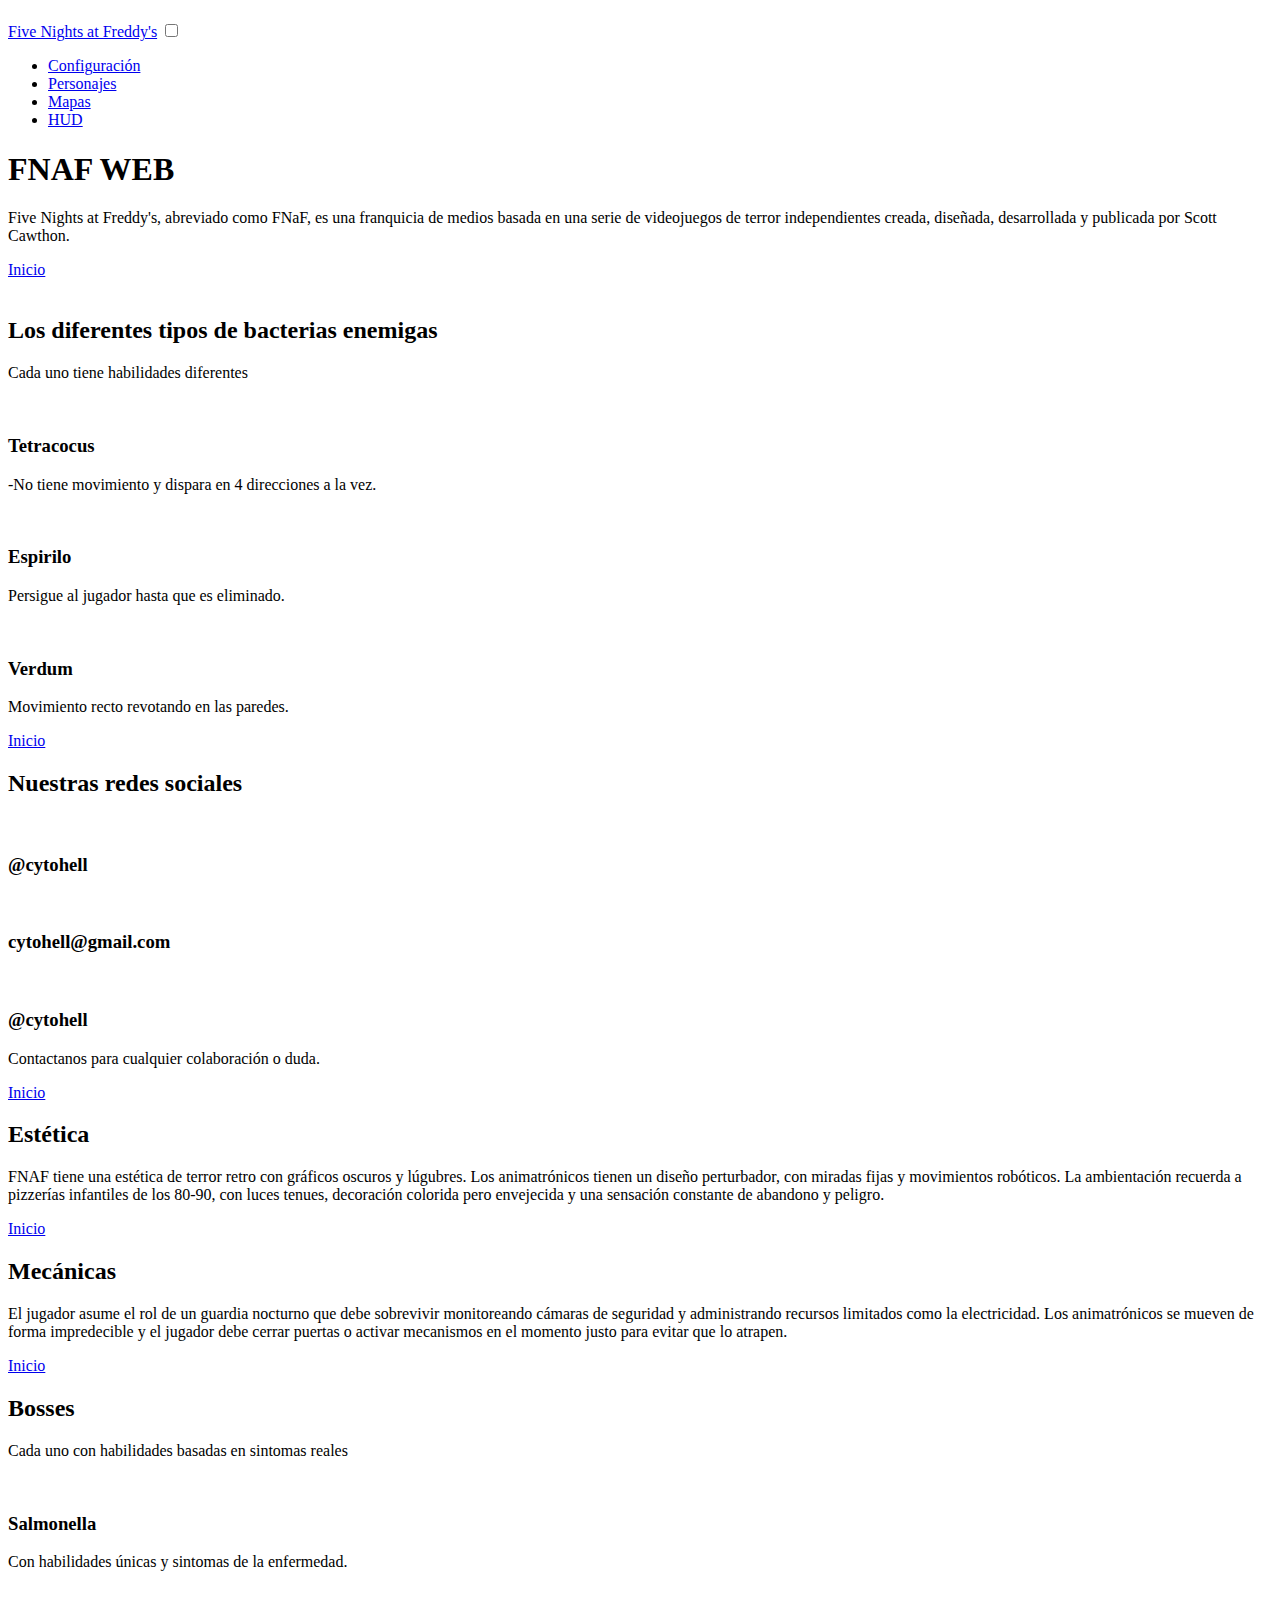
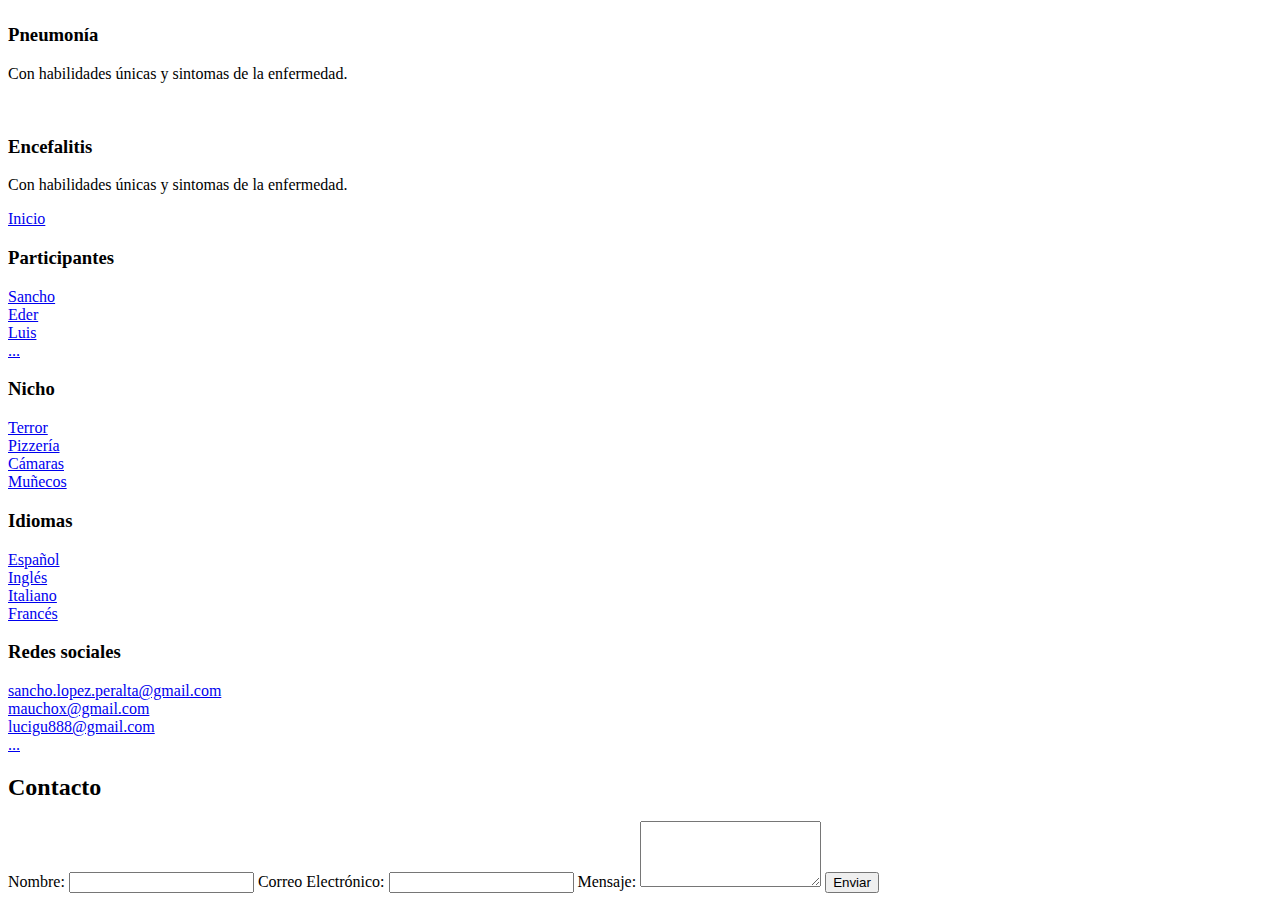
==== landingPage.html @ fdf04128 "fix/landingpage" ====
<!DOCTYPE html>
<html lang="en">
<head>
    <meta charset="UTF-8">
    <meta http-equiv="X-UA-Compatible" content="IE=edge">
    <meta name="viewport" content="width=device-width, initial-scale=1.0">
    <title>Document</title>
    <link rel="stylesheet" href="CSS/style.css">
</head>
<body>

  <h1></h1>
  <header class="header">

    <div class="menu container">
        <a href="#" class="logo" >Five Nights at Freddy's</a>
        <input type="checkbox" id="menu"/>
        <label for="menu">
            <img src="imagenes/menu.png" class="menu-icono" alt="">
        </label>
        <nav class="navbar">
            <ul>
                <li><a href="#">Configuración</a></li>
                <li><a href="#">Personajes</a></li>
                <li><a href="#">Mapas</a></li>
                <li><a href="#">HUD</a></li>
            </ul>
        </nav>

    </div>
    

    <div class="header-content container">

        <h1>FNAF WEB</h1>
        <p>
            Five Nights at Freddy's, abreviado como FNaF, es una franquicia de medios basada en una serie de videojuegos de terror independientes creada, diseñada, desarrollada y publicada por Scott Cawthon.
        </p>
        <a href="#" class="btn-1">Inicio</a>
    </div>
  </header>

  <section class="personajes">
    <img class="personajes-img" src="" alt="">
    <div class="personajes-content container">
        <h2>Los diferentes tipos de bacterias enemigas</h2>
        <p class="txt-p" >
            Cada uno tiene habilidades diferentes
        </p>

        <div class="personajes-group">

            <div class="personajes-1">
                <img src="imagenes/yellowbacterium.png" alt="">
                <h3>Tetracocus</h3>
                <p>
                    -No tiene movimiento y dispara en 4 direcciones a la vez.
                </p>
            </div>
            <div class="personajes-1">
                <img src="imagenes/bluebacterium.png" alt="">
                <h3>Espirilo</h3>
                <p>
                    Persigue al jugador hasta que es eliminado.
                </p>
            </div>
            <div class="personajes-1">
                <img src="imagenes/greenbacterium.png" alt="">
                <h3>Verdum</h3>
                <p>
                    Movimiento recto revotando en las paredes.
                </p>
            </div>
        </div>
        <a href="#" class="btn-1">Inicio</a>
       
    </div>


  </section>

  <main class="rrss">
    <div class="rrss-content container">
        <h2>Nuestras redes sociales</h2>
        <div class="rrss-group">
            <div class="rrss-1">
                <img src="imagenes/insta.webp" alt="">
                <h3>@cytohell</h3>

            </div>
            <div class="rrss-1">
                <img src="imagenes/gmail.webp" alt="">
                <h3>cytohell@gmail.com</h3>

            </div>
            <div class="rrss-1">
                <img src="imagenes/tiktok.webp" alt="">
                <h3>@cytohell</h3>

            </div>

        </div>
        <p>
            Contactanos para cualquier colaboración o duda.
        </p>
        <a href="#" class="btn-1">Inicio</a>

    </div>

  </main>

  <section class="info">

    <div class="info-1">
        <h2>Estética</h2>
        <p>
            FNAF tiene una estética de terror retro con gráficos oscuros y lúgubres. Los animatrónicos tienen un diseño perturbador, con miradas fijas y movimientos robóticos. La ambientación recuerda a pizzerías infantiles de los 80-90, con luces tenues, decoración colorida pero envejecida y una sensación constante de abandono y peligro.
        </p>
        <a href="#" class="btn-1">Inicio</a>

    </div>
    <div class="info-2"></div>

  </section>

  <section class="info">

    <div class="info-3"></div>

    <div class="info-1">
        <h2>Mecánicas</h2>
        <p>
            El jugador asume el rol de un guardia nocturno que debe sobrevivir monitoreando cámaras de seguridad y administrando recursos limitados como la electricidad. Los animatrónicos se mueven de forma impredecible y el jugador debe cerrar puertas o activar mecanismos en el momento justo para evitar que lo atrapen.
        </p>
        <a href="#" class="btn-1">Inicio</a>

    </div>
   

  </section>

  <section class="boss container">

    <h2>Bosses</h2>
    <P>Cada uno con habilidades basadas en sintomas reales</P>

    <div class="boss-content">
        <div class="boss-1">
            <img src="imagenes/boss1.png" alt="">
            <h3>Salmonella</h3>
            <p>
                Con habilidades únicas y sintomas de la enfermedad.
            </p>
        </div>
        <div class="boss-1">
            <img src="imagenes/boss2.png" alt="">
            <h3>Pneumonía</h3>
            <p>
                Con habilidades únicas y sintomas de la enfermedad.
            </p>
        </div>
        <div class="boss-1">
            <img src="imagenes/boss3.png" alt="">
            <h3>Encefalitis</h3>
            <p>
                Con habilidades únicas y sintomas de la enfermedad.
            </p>
        </div>
    </div>

    <a href="#" class="btn-1">Inicio</a>


  </section>


  <footer class="footer">
    <div class="footer-content container">
        <div class="link">
            <h3>Participantes</h3>
            <u1>
                <li><a href="#">Sancho</a></li>
                <li><a href="#">Eder</a></li>
                <li><a href="#">Luis</a></li>
                <li><a href="#">...</a></li>
            </u1>

        </div>
        <div class="link">
            <h3>Nicho</h3>
            <u1>
                <li><a href="#">Terror</a></li>
                <li><a href="#">Pizzería</a></li>
                <li><a href="#">Cámaras</a></li>
                <li><a href="#">Muñecos</a></li>
            </u1>

        </div>
        <div class="link">
            <h3>Idiomas</h3>
            <u1>
                <li><a href="#">Español</a></li>
                <li><a href="#">Inglés</a></li>
                <li><a href="#">Italiano</a></li>
                <li><a href="#">Francés</a></li>
            </u1>

        </div>
        <div class="link">
            <h3>Redes sociales</h3>
            <u1>
                <li><a href="#">sancho.lopez.peralta@gmail.com</a></li>
                <li><a href="#">mauchox@gmail.com</a></li>
                <li><a href="#">lucigu888@gmail.com</a></li>
                <li><a href="#">...</a></li>
            </u1>

        </div>

    </div>

  </footer>
  <section class="contact-form container">
    <h2>Contacto</h2>
    <form id="contactForm">
        <label for="name">Nombre:</label>
        <input type="text" id="name" name="name" required>
        
        <label for="email">Correo Electrónico:</label>
        <input type="email" id="email" name="email" required>
        
        <label for="message">Mensaje:</label>
        <textarea id="message" name="message" rows="4" required></textarea>
        
        <button type="submit" class="btn-1">Enviar</button>
    </form>
    <p id="successMessage" style="display: none; color: green; margin-top: 10px;">
        ¡Mensaje enviado correctamente!
    </p>
</section>

<script>
    document.getElementById("contactForm").addEventListener("submit", function(event) {
        event.preventDefault(); 
        document.getElementById("successMessage").style.display = "block"; // Muestra el mensaje
        this.reset(); // Limpia el formulario
        
        // Después de 2 segundos, oculta el mensaje
        setTimeout(function() {
            document.getElementById("successMessage").style.display = "none";
        }, 2000); // 2000 ms = 2 segundos
    });
</script>
    
</body>
</html>
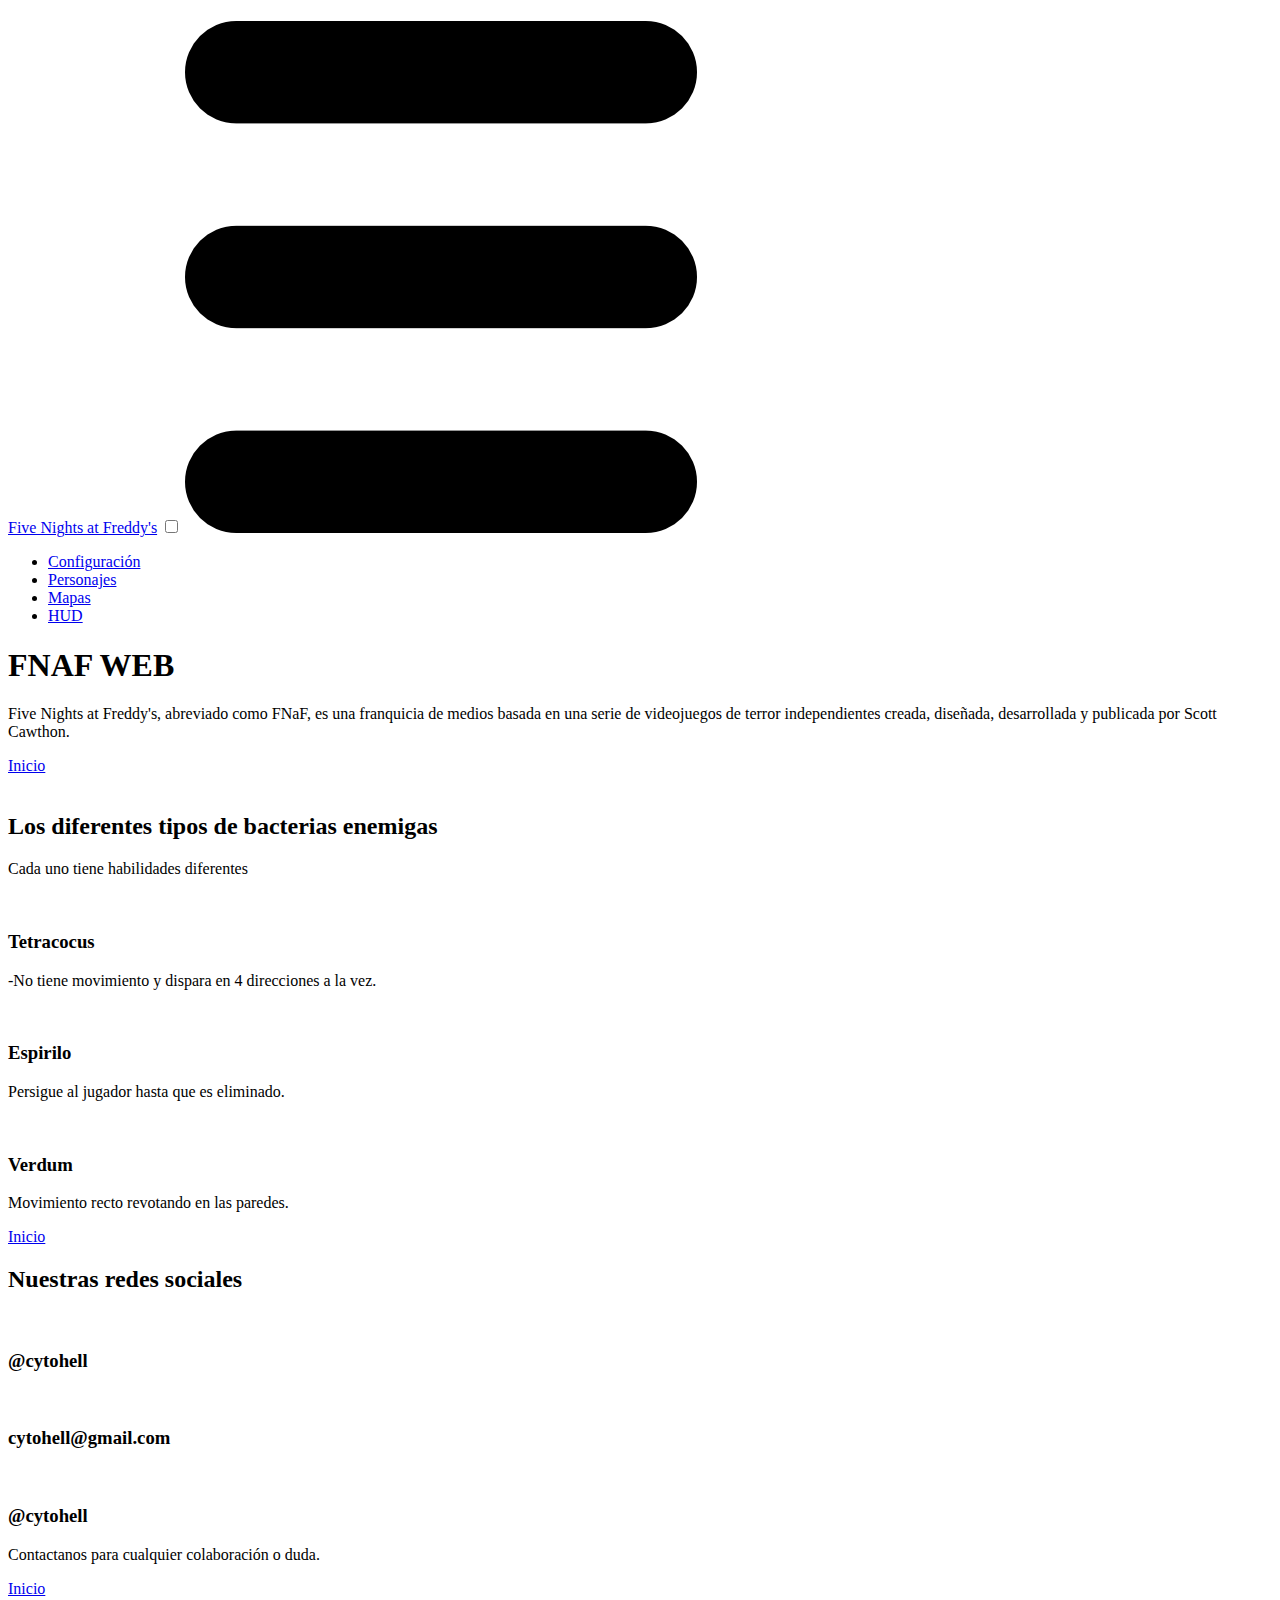
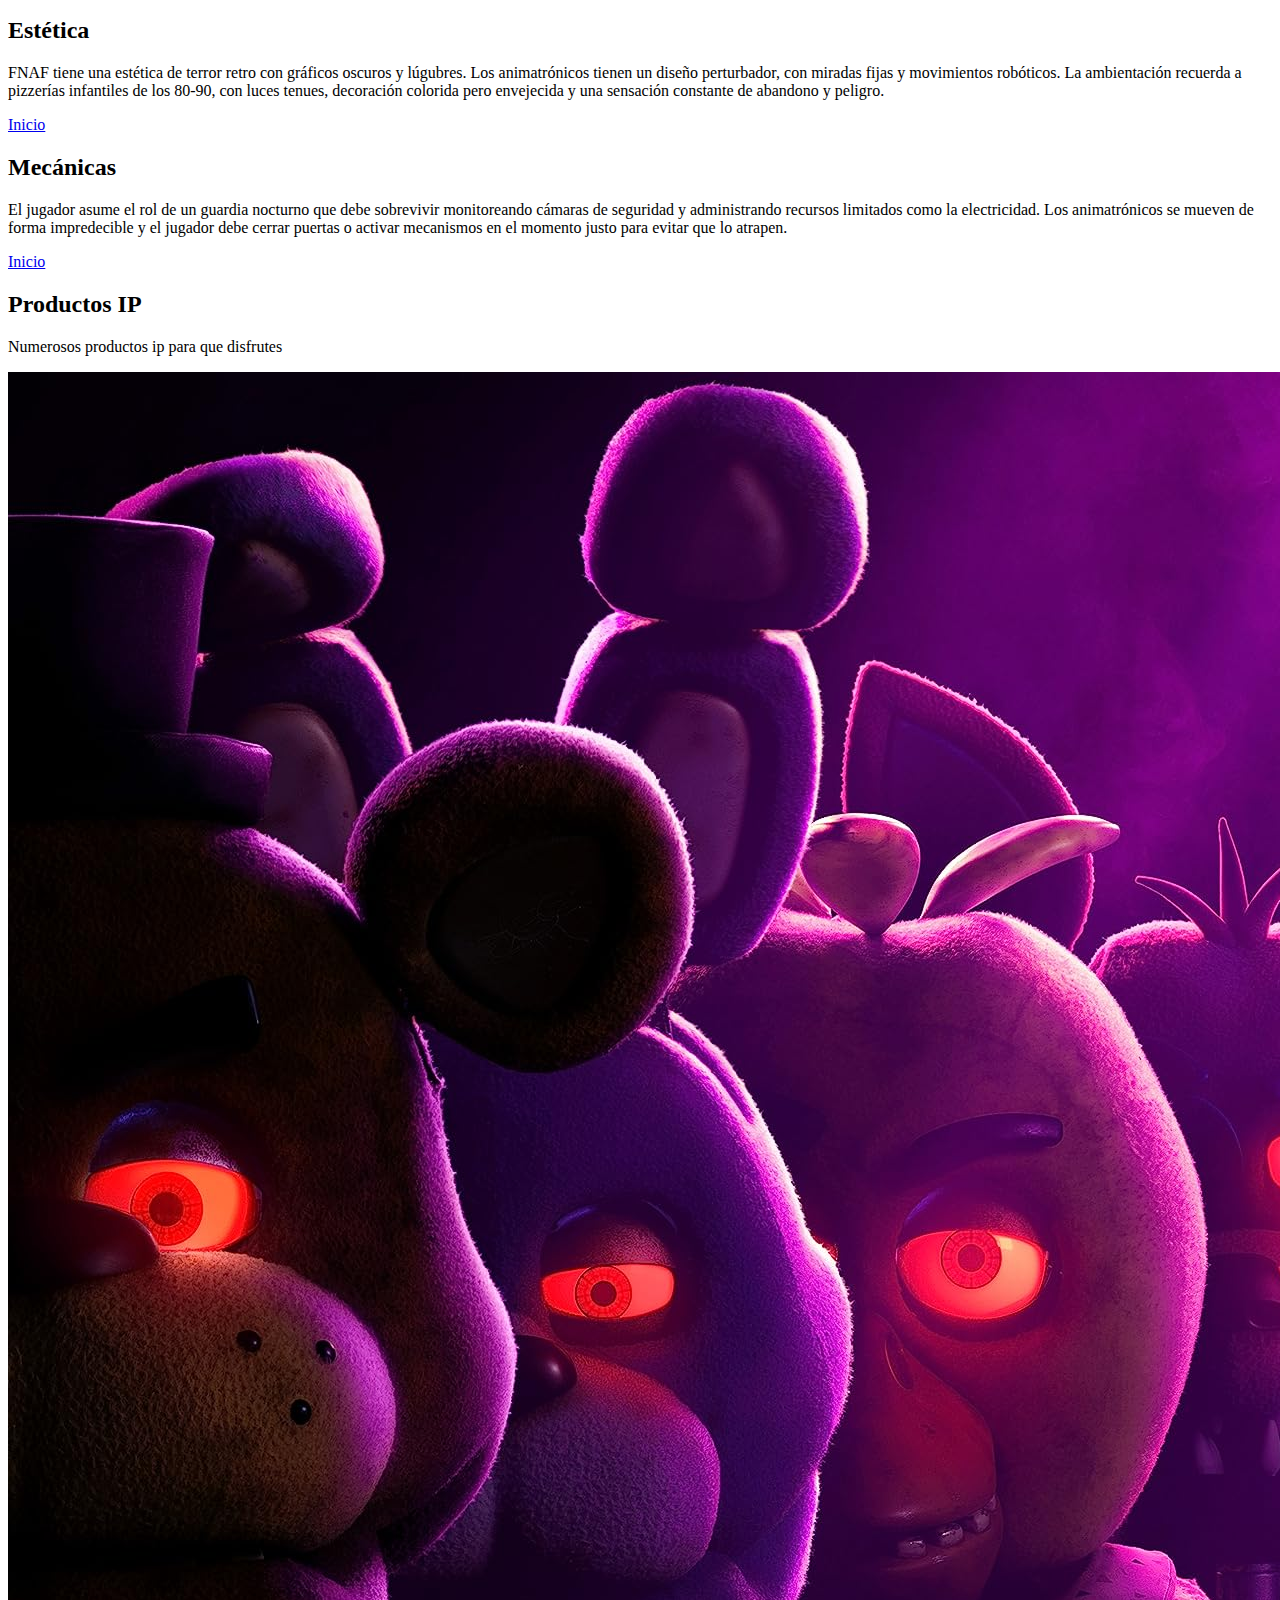
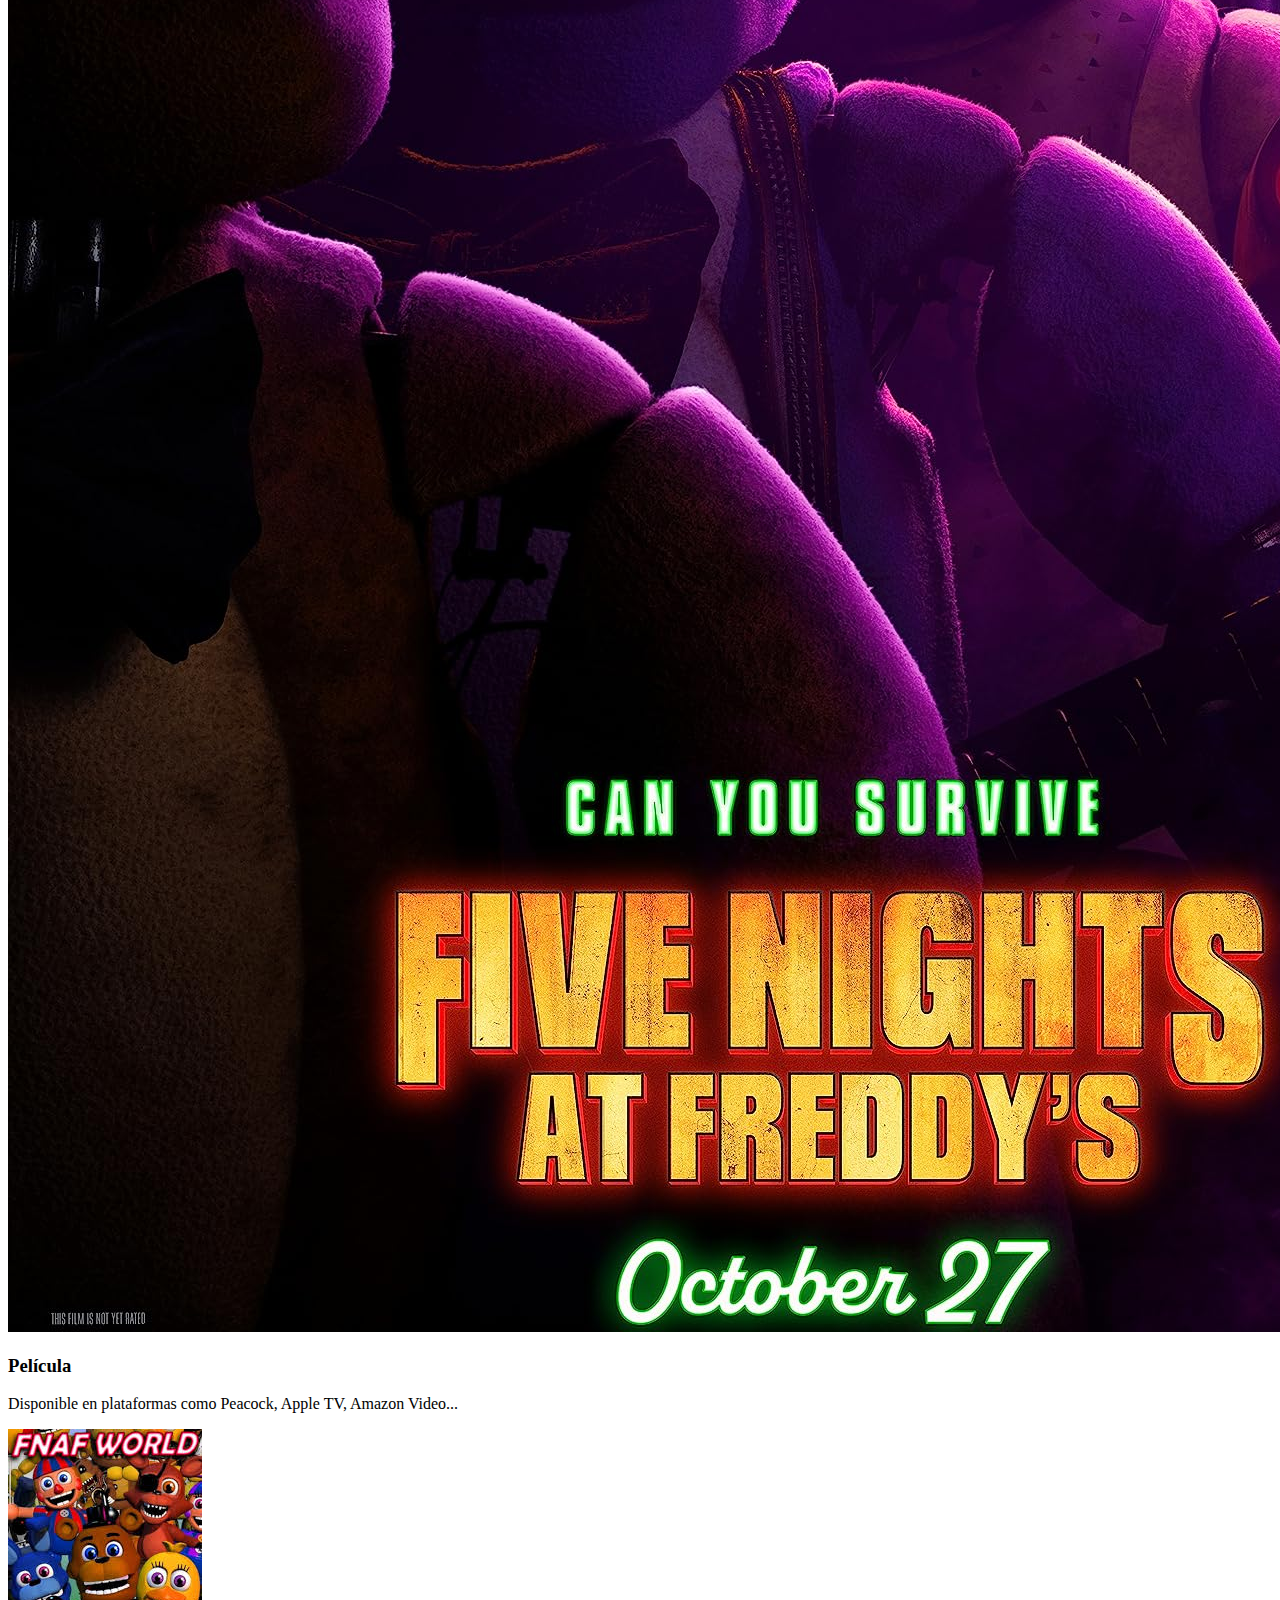
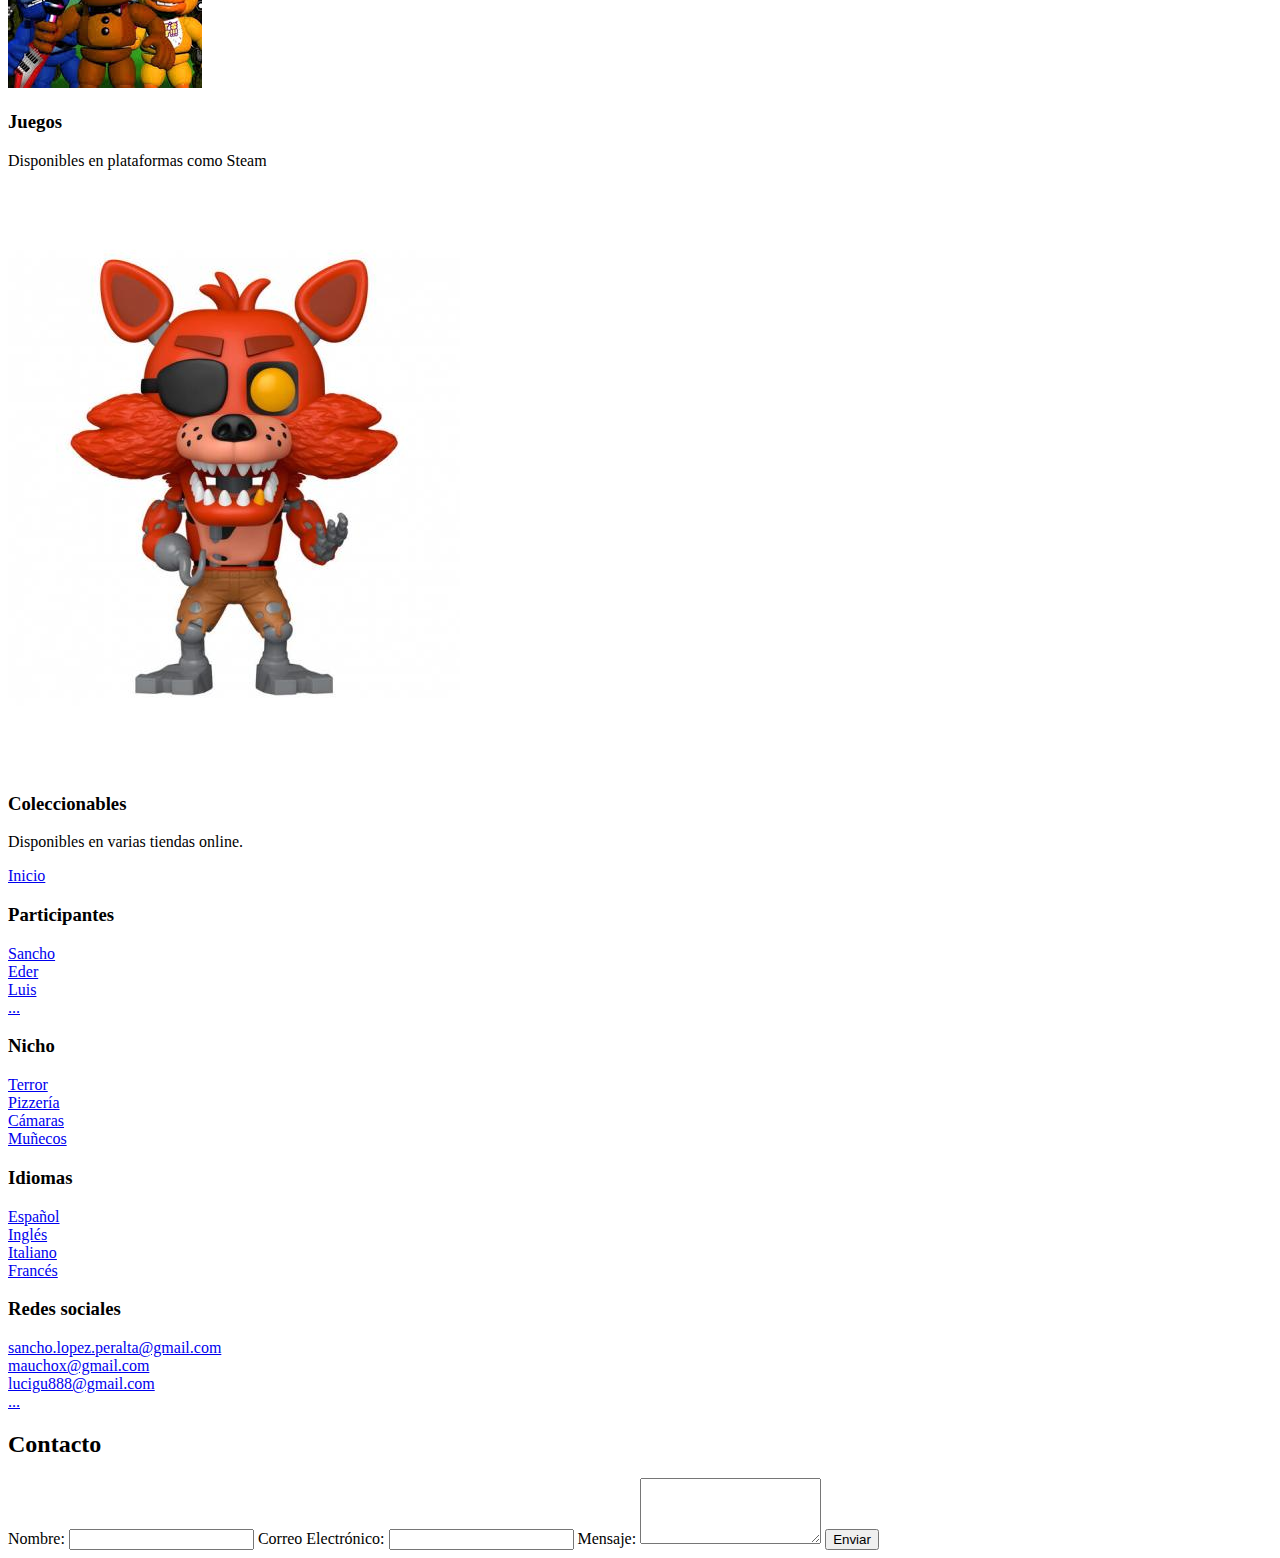
==== commit 38f2ceef: "fix/landingpage" ====
--- a/landingPage.html
+++ b/landingPage.html
@@ -16,14 +16,14 @@
         <a href="#" class="logo" >Five Nights at Freddy's</a>
         <input type="checkbox" id="menu"/>
         <label for="menu">
-            <img src="imagenes/menu.png" class="menu-icono" alt="">
+            <img src="media/images/MenuButton.png" class="menu-icono" alt="">
         </label>
         <nav class="navbar">
             <ul>
-                <li><a href="#">Configuración</a></li>
-                <li><a href="#">Personajes</a></li>
-                <li><a href="#">Mapas</a></li>
-                <li><a href="#">HUD</a></li>
+                <li><a href="menuConfiguracion.html">Configuración</a></li>
+                <li><a href="menuPersonajes.html">Personajes</a></li>
+                <li><a href="menuMapas.html">Mapas</a></li>
+                <li><a href="menuHUD.html">HUD</a></li>
             </ul>
         </nav>
 
@@ -141,29 +141,29 @@
 
   <section class="boss container">
 
-    <h2>Bosses</h2>
-    <P>Cada uno con habilidades basadas en sintomas reales</P>
+    <h2>Productos IP</h2>
+    <P>Numerosos productos ip para que disfrutes</P>
 
     <div class="boss-content">
         <div class="boss-1">
-            <img src="imagenes/boss1.png" alt="">
-            <h3>Salmonella</h3>
+            <img src="media/images/FNAF-Film.jpg" alt="">
+            <h3>Película</h3>
             <p>
-                Con habilidades únicas y sintomas de la enfermedad.
+                Disponible en plataformas como Peacock, Apple TV, Amazon Video...
             </p>
         </div>
         <div class="boss-1">
-            <img src="imagenes/boss2.png" alt="">
-            <h3>Pneumonía</h3>
+            <img src="media/images/FNAF-Game.jpg" alt="">
+            <h3>Juegos</h3>
             <p>
-                Con habilidades únicas y sintomas de la enfermedad.
+                Disponibles en plataformas como Steam
             </p>
         </div>
         <div class="boss-1">
-            <img src="imagenes/boss3.png" alt="">
-            <h3>Encefalitis</h3>
+            <img src="media/images/FNAF-Product.jpg" alt="">
+            <h3>Coleccionables</h3>
             <p>
-                Con habilidades únicas y sintomas de la enfermedad.
+                Disponibles en varias tiendas online.
             </p>
         </div>
     </div>
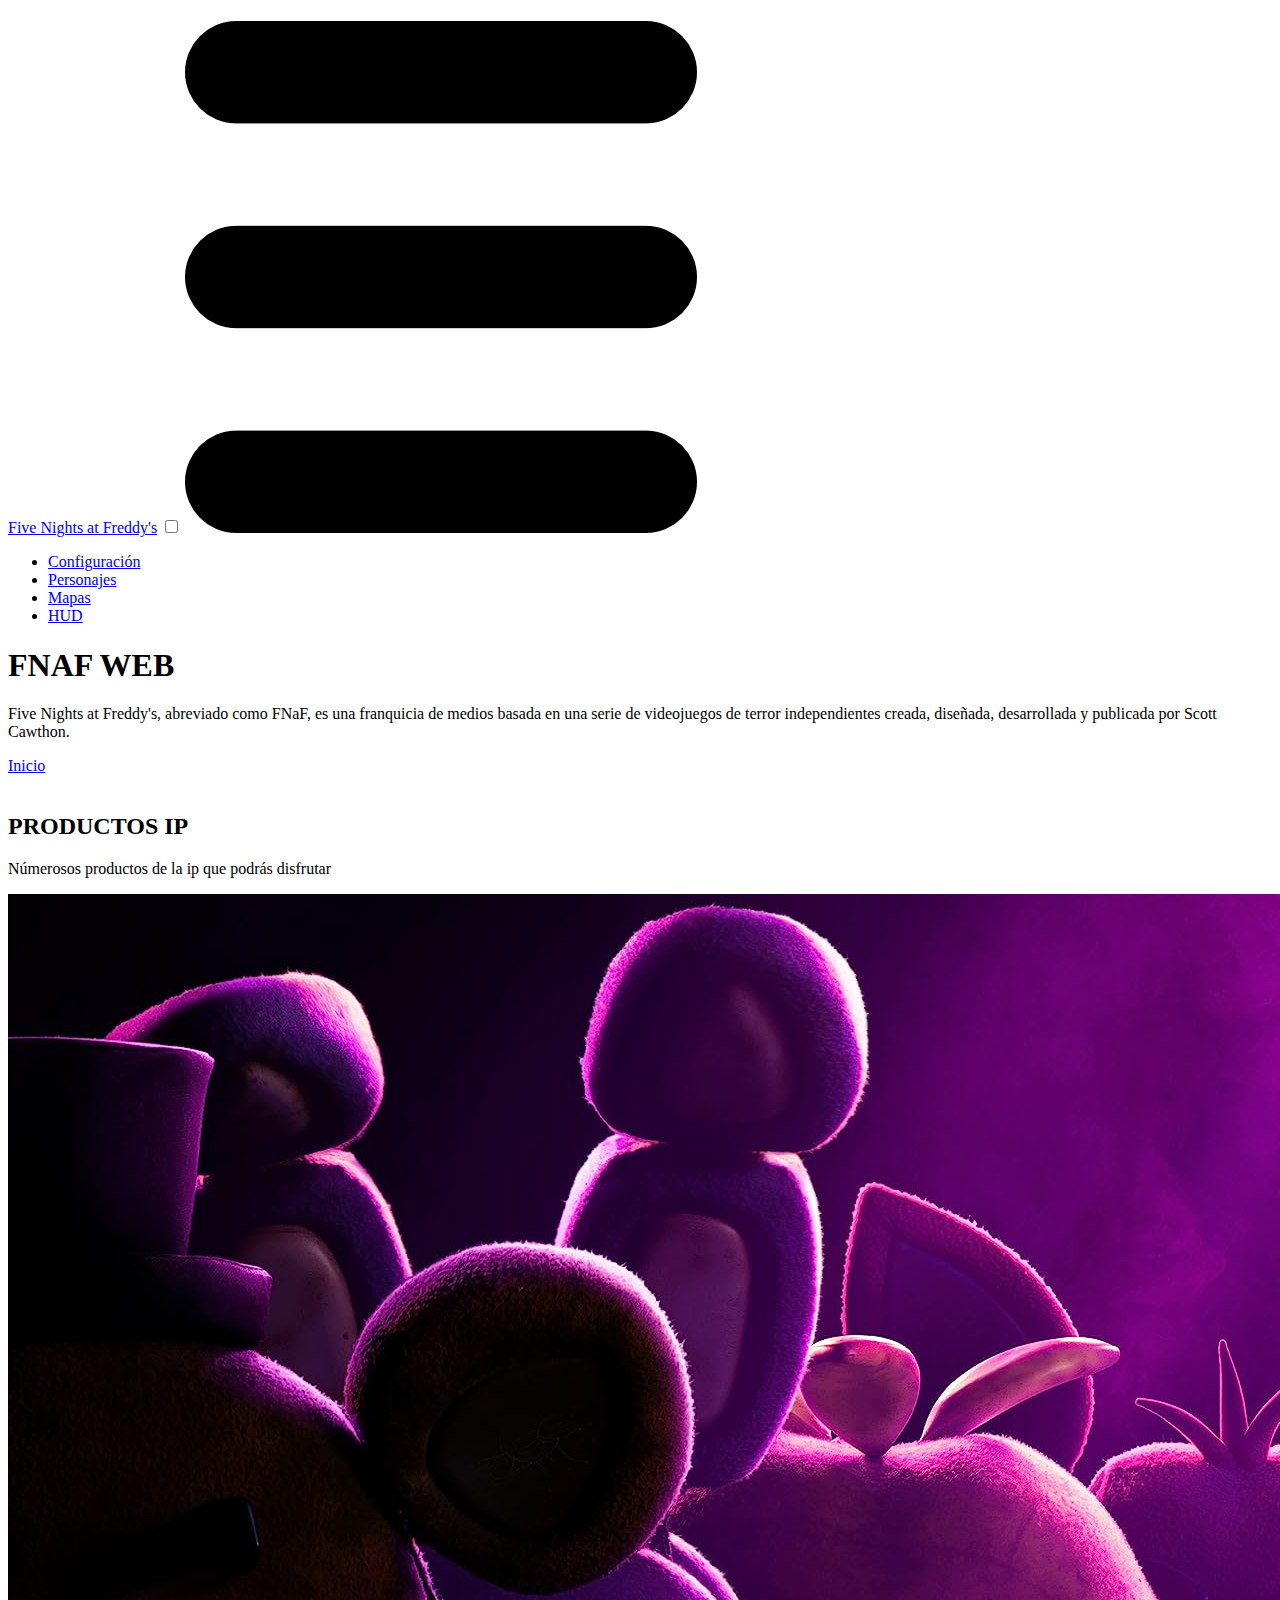
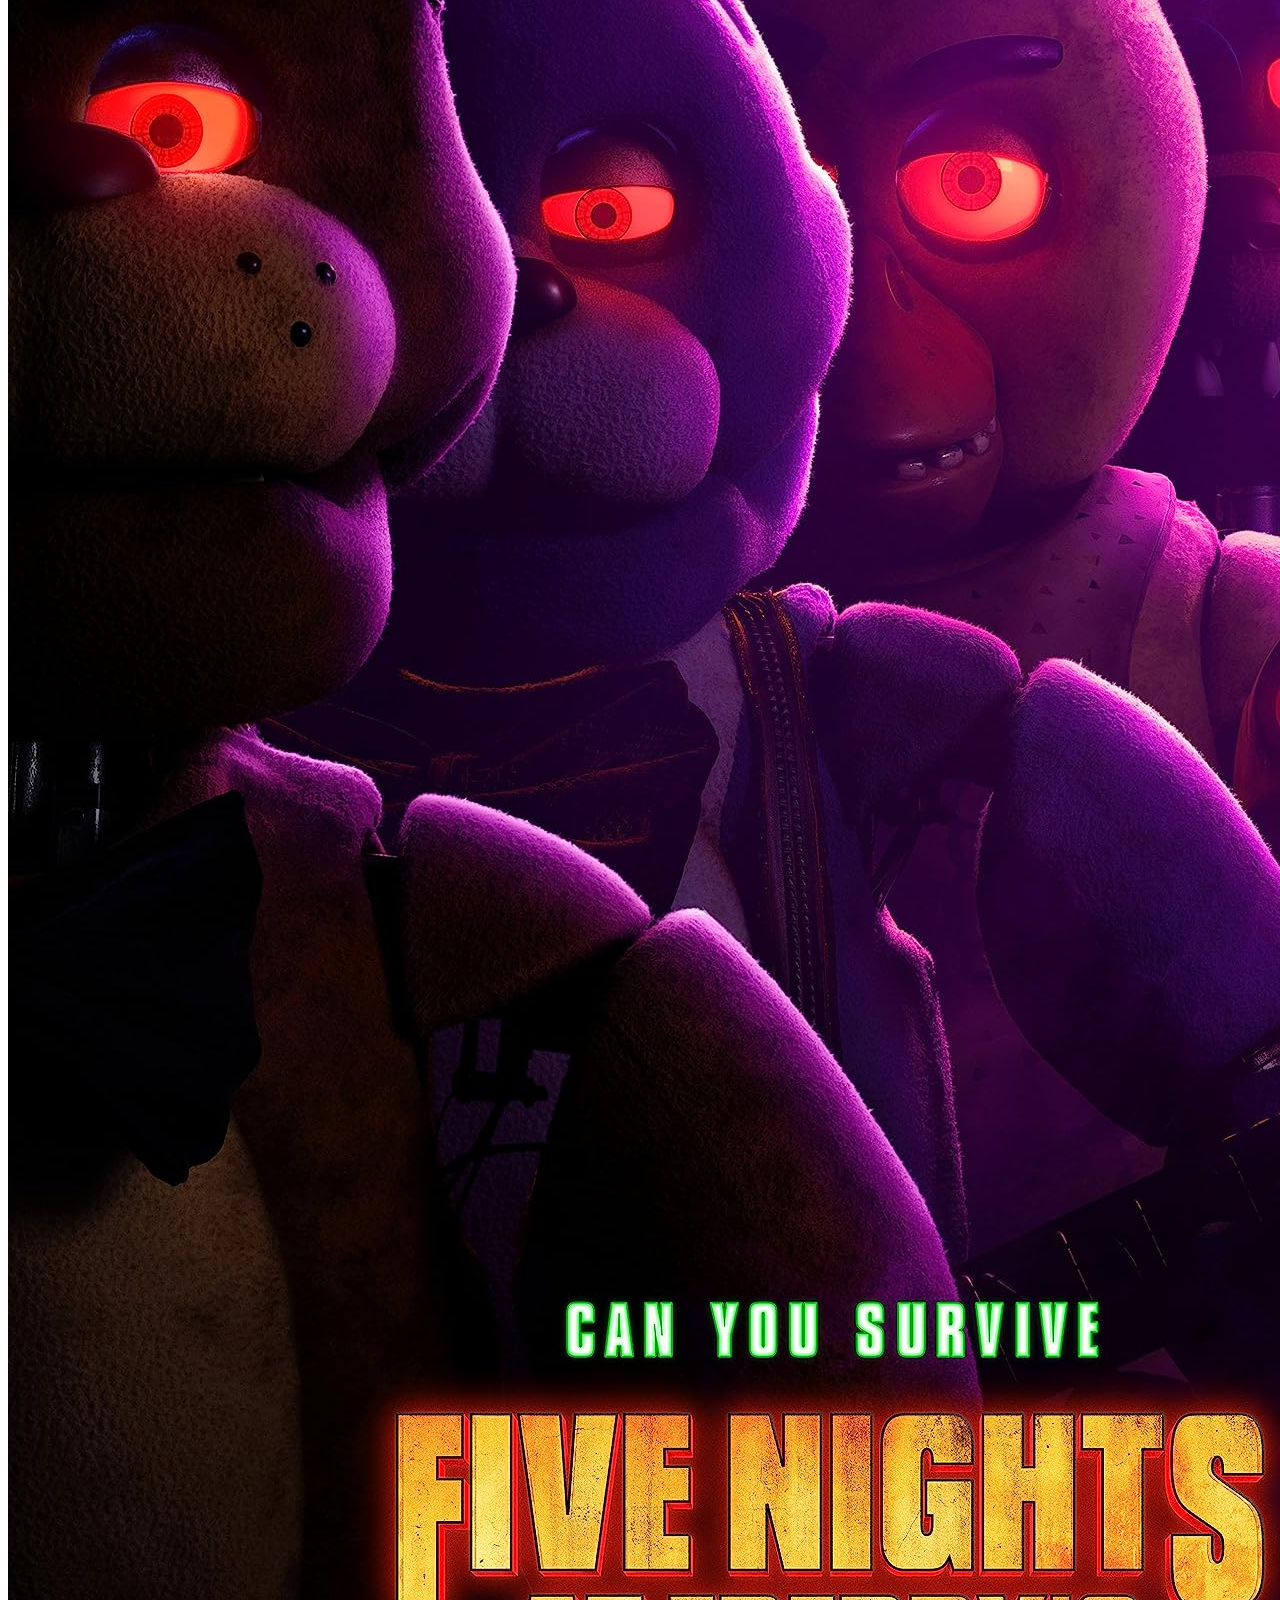
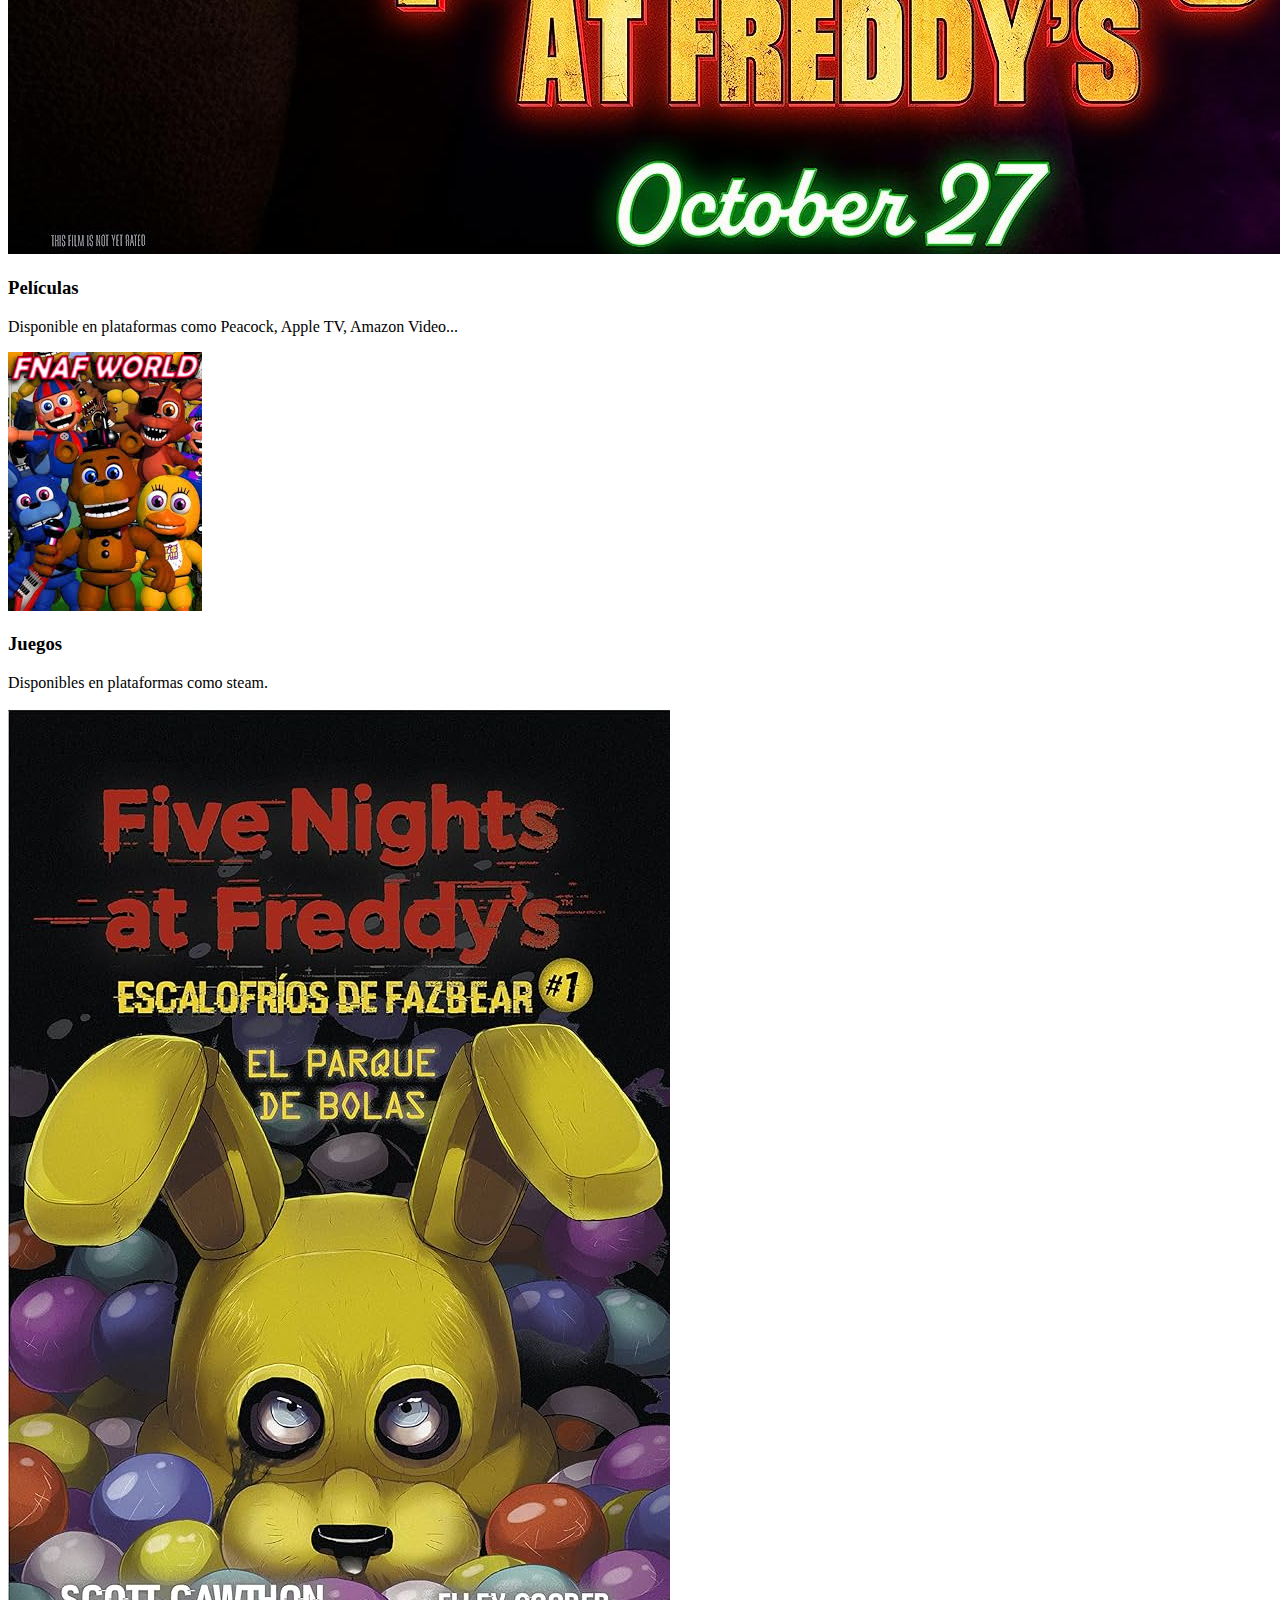
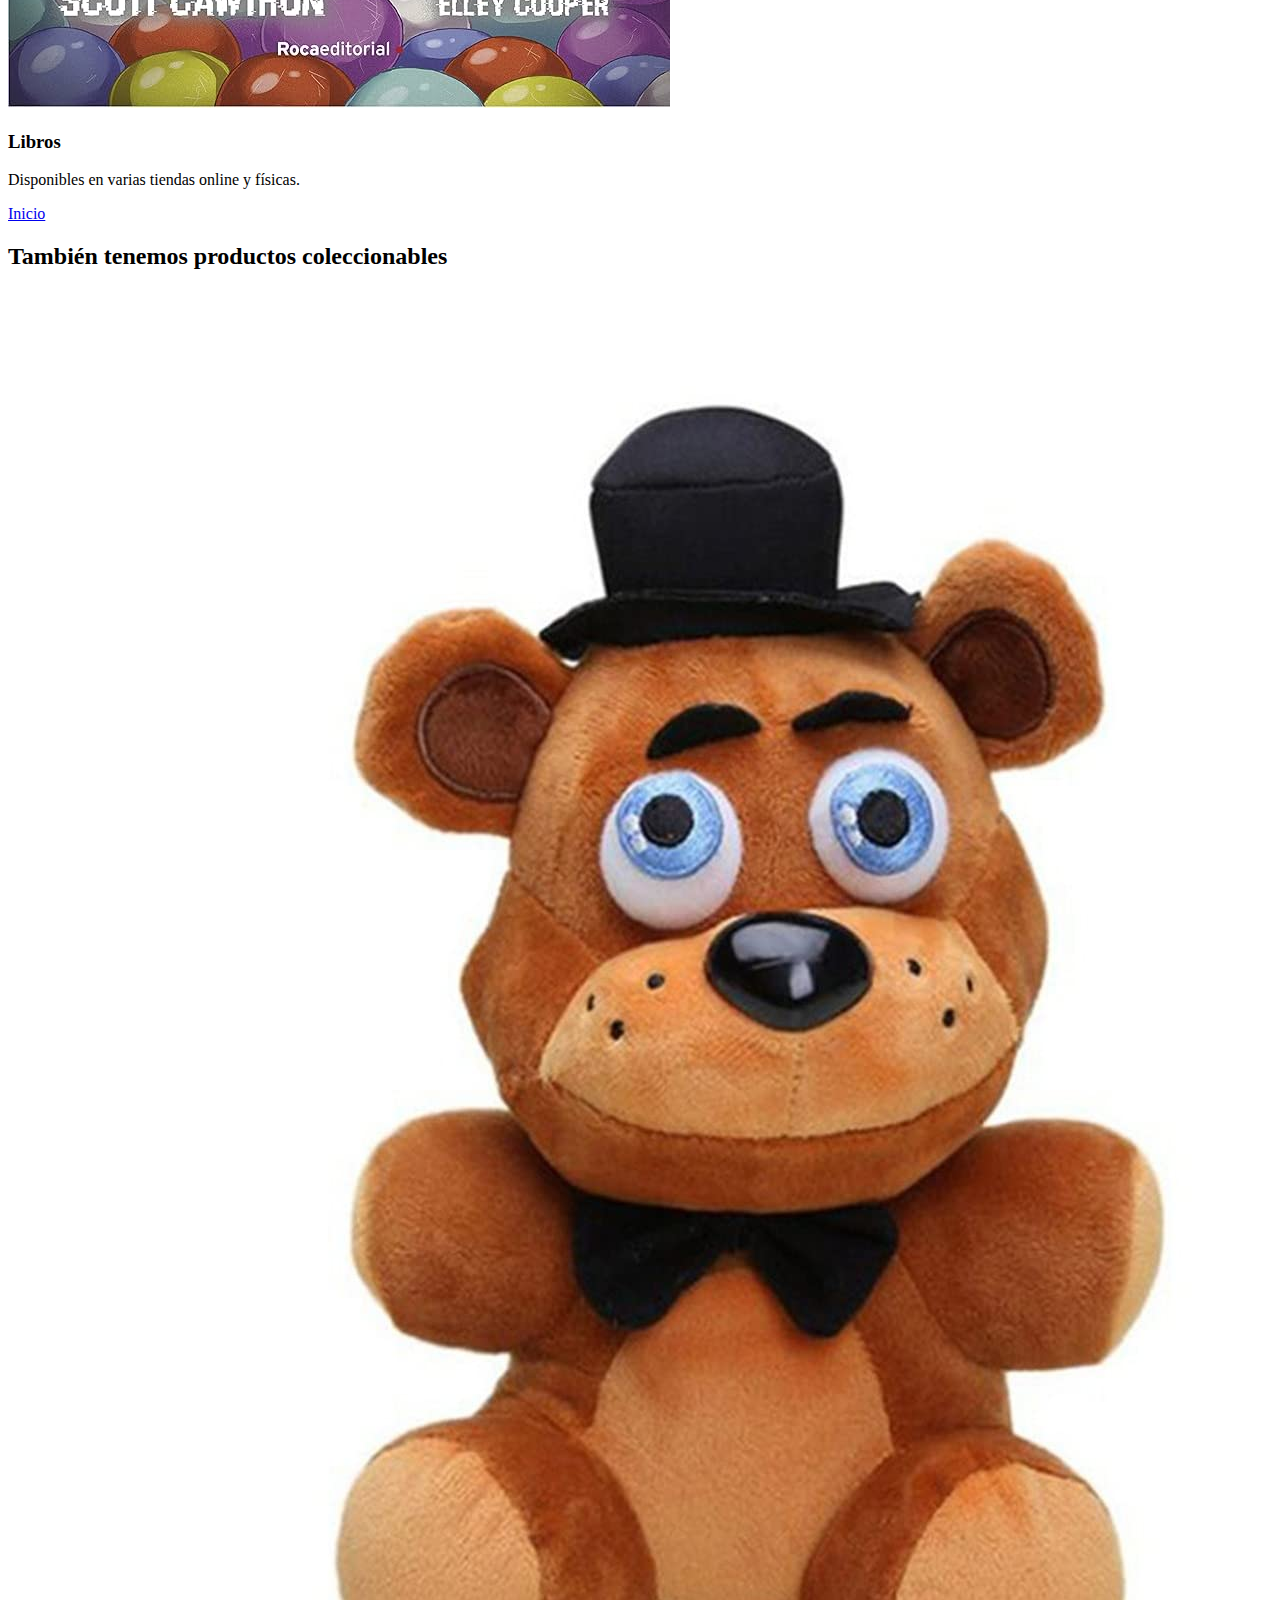
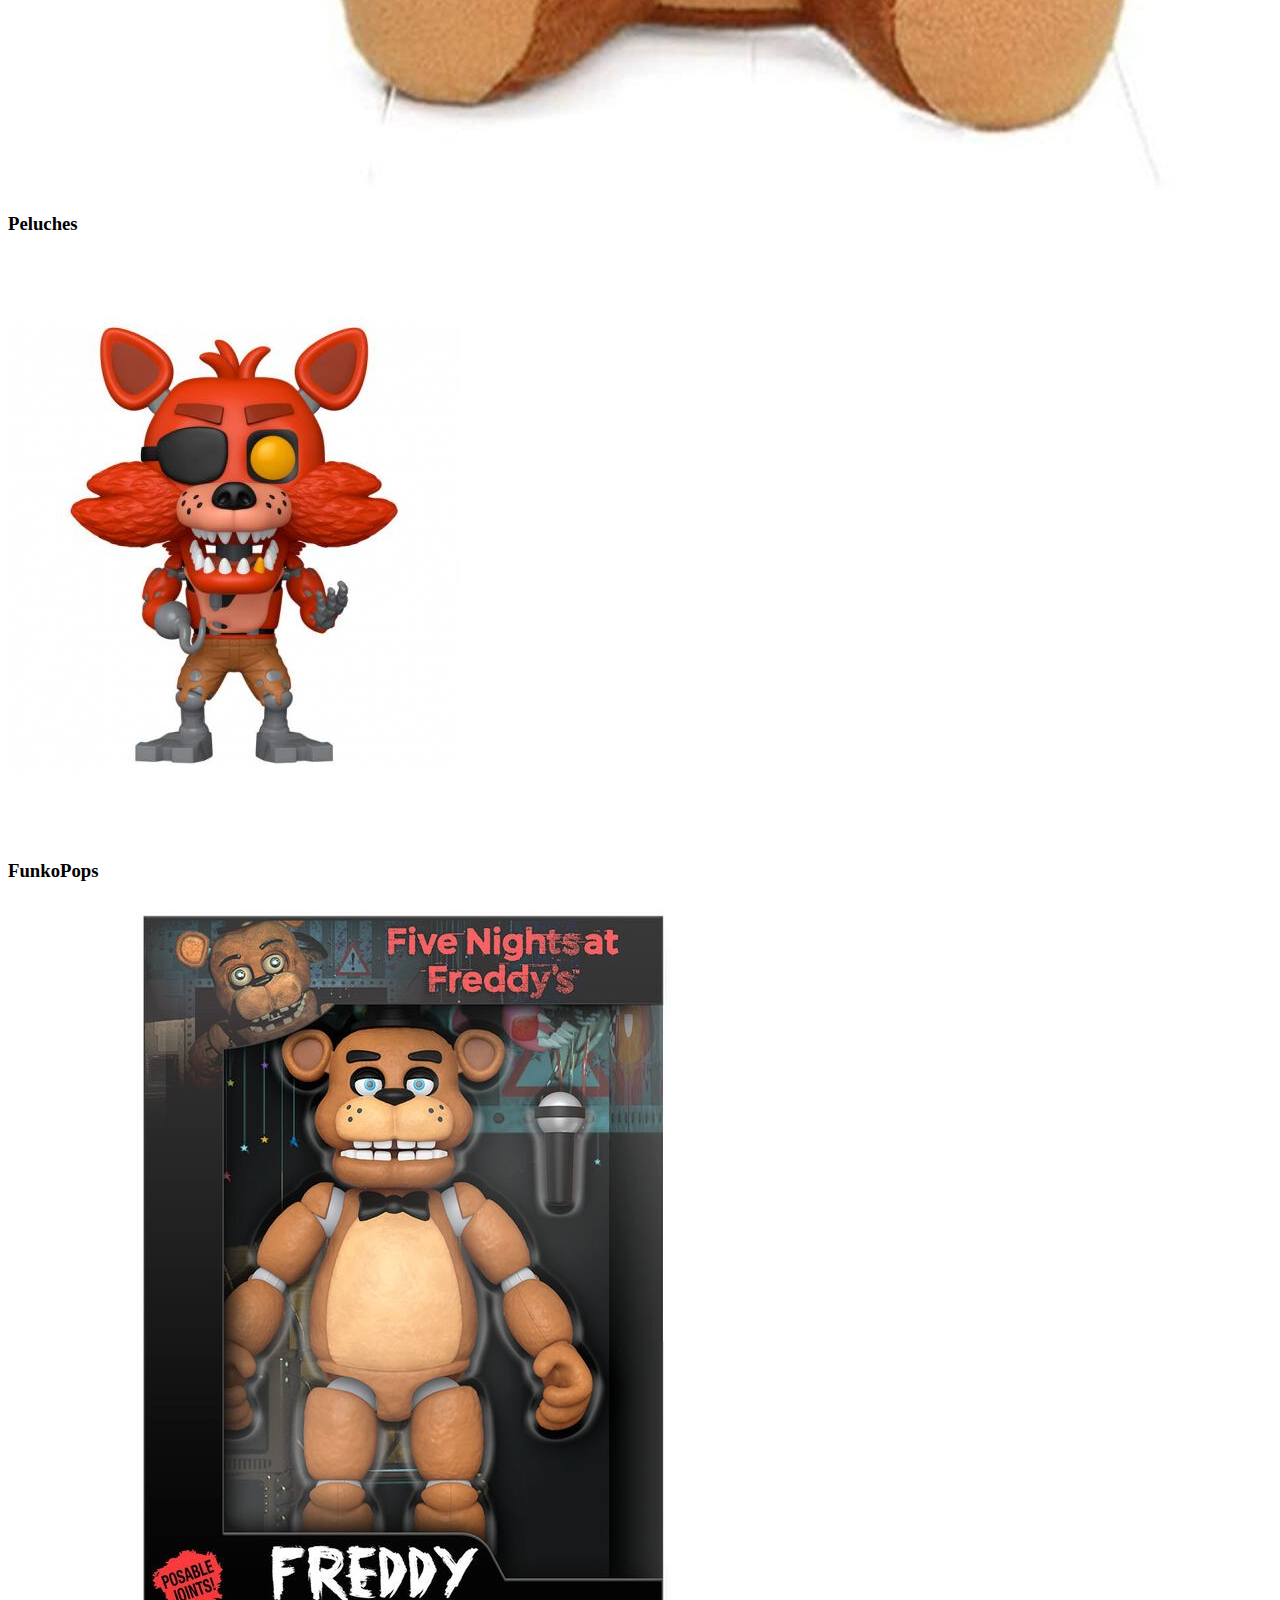
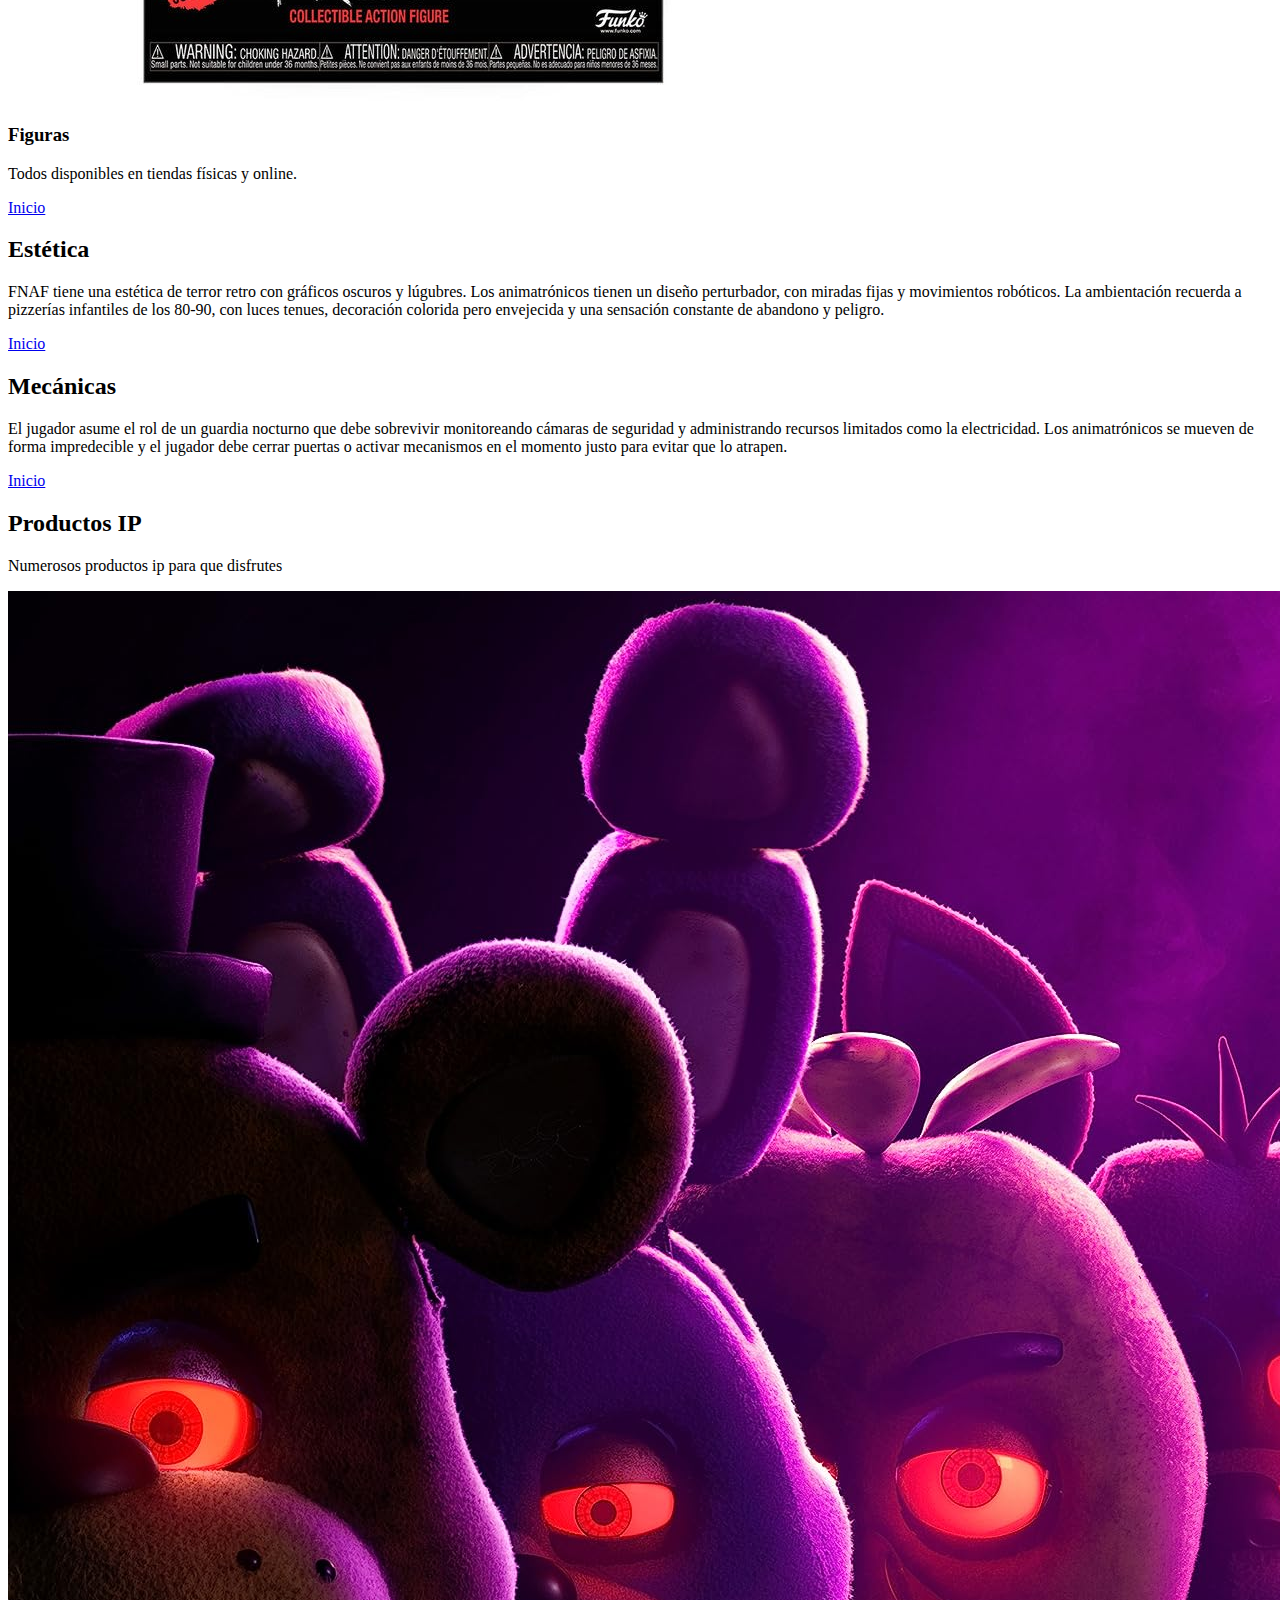
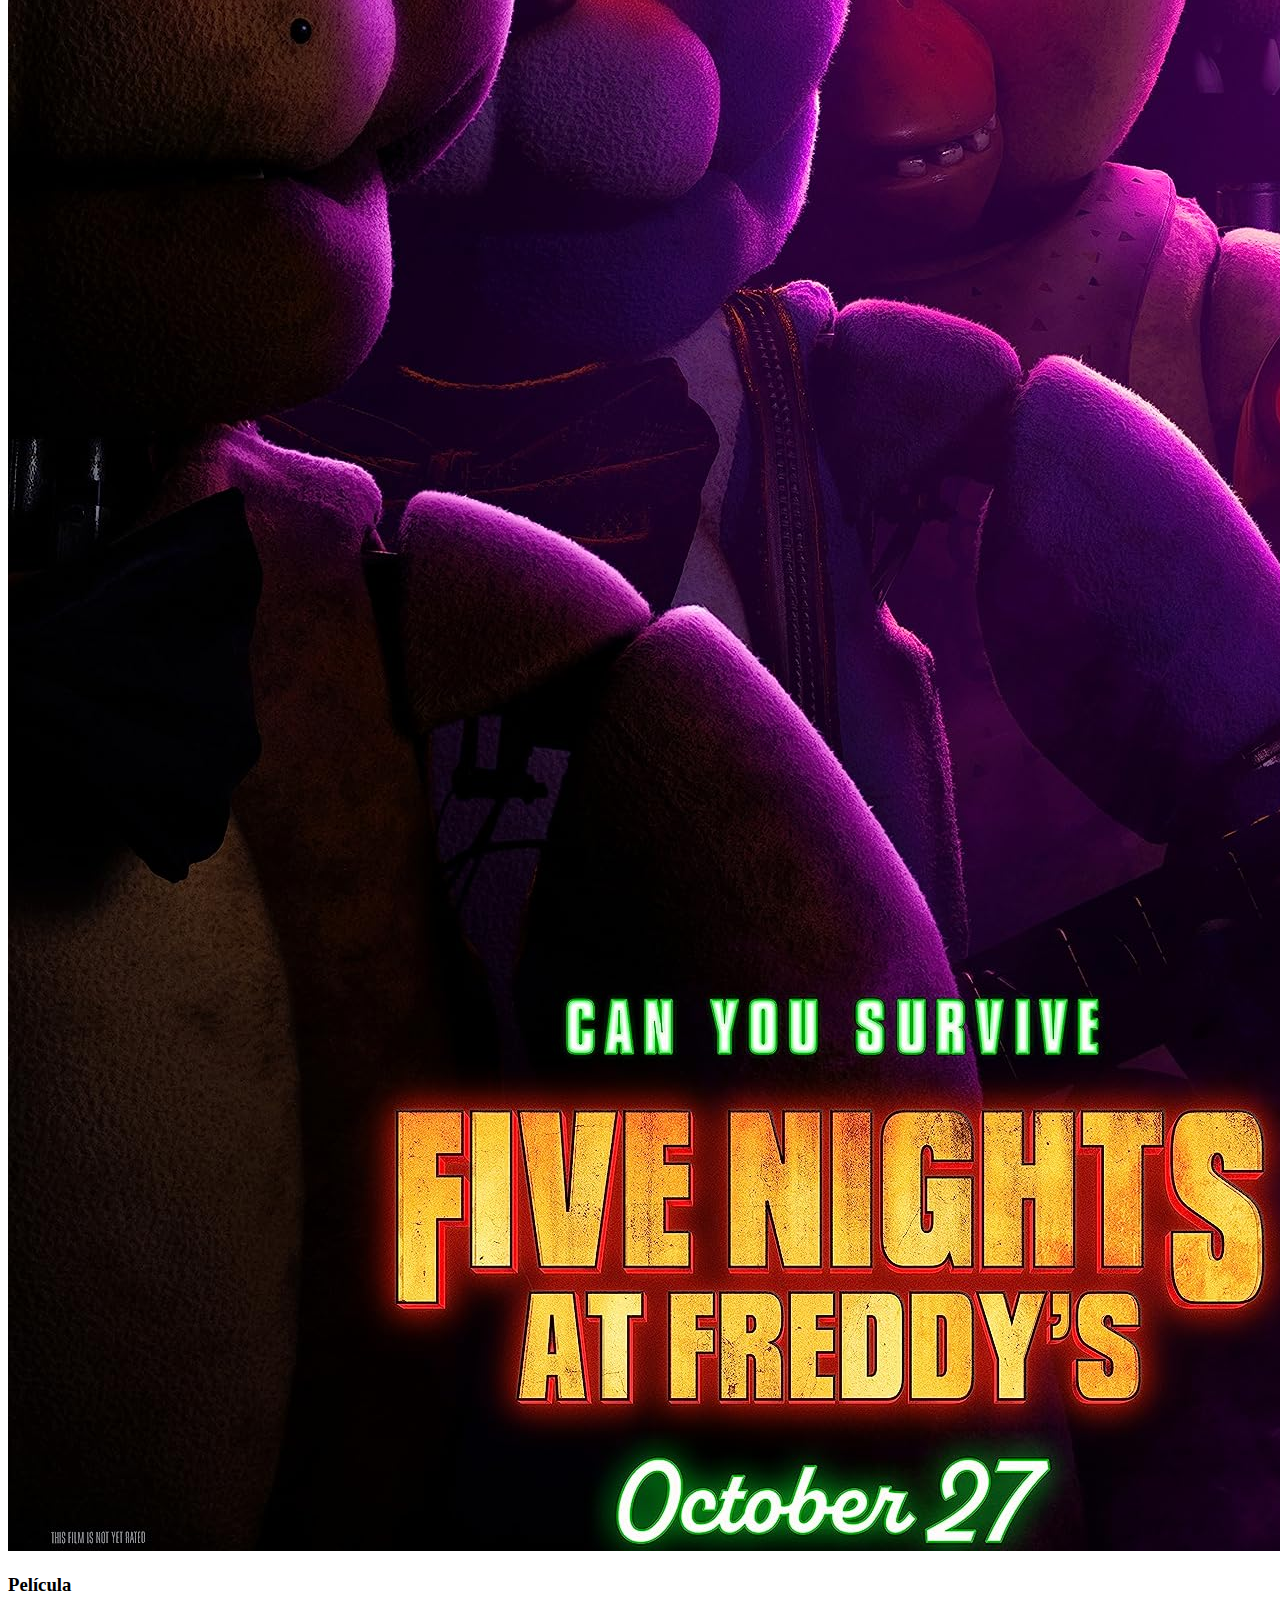
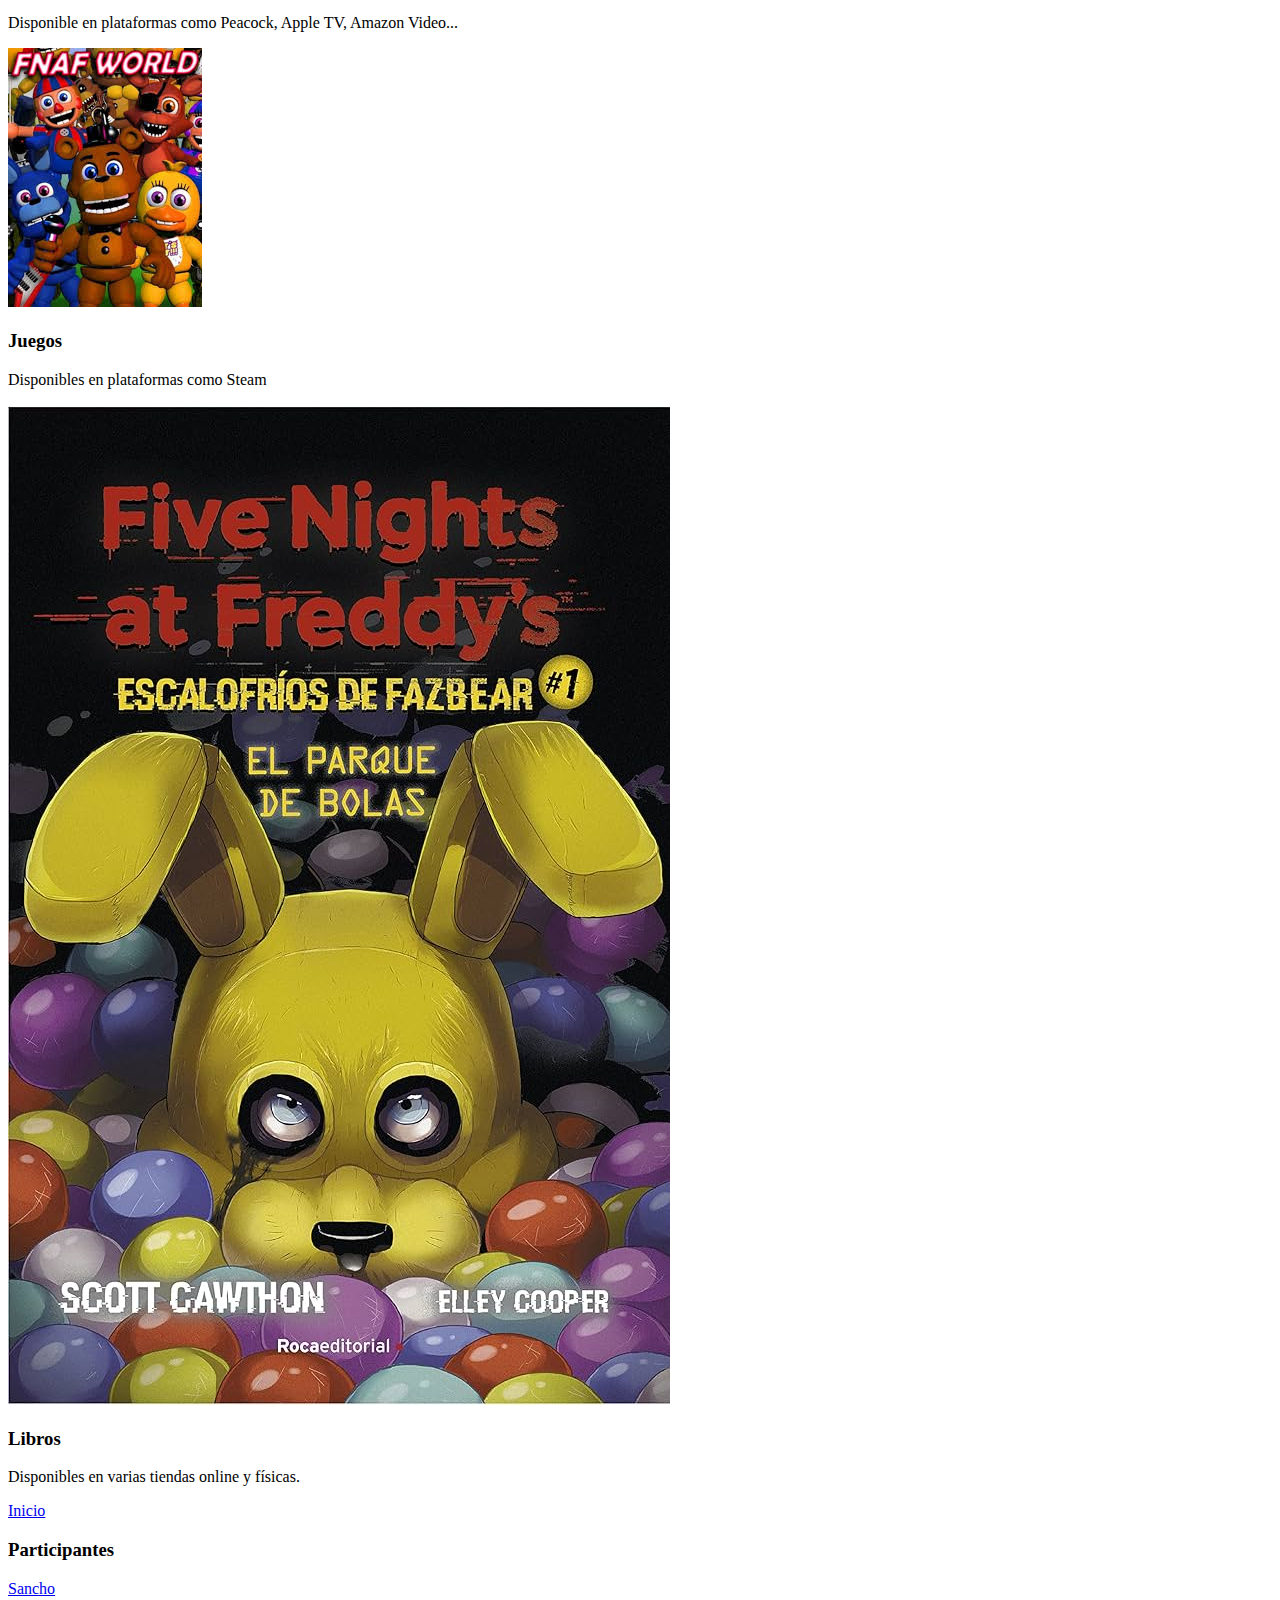
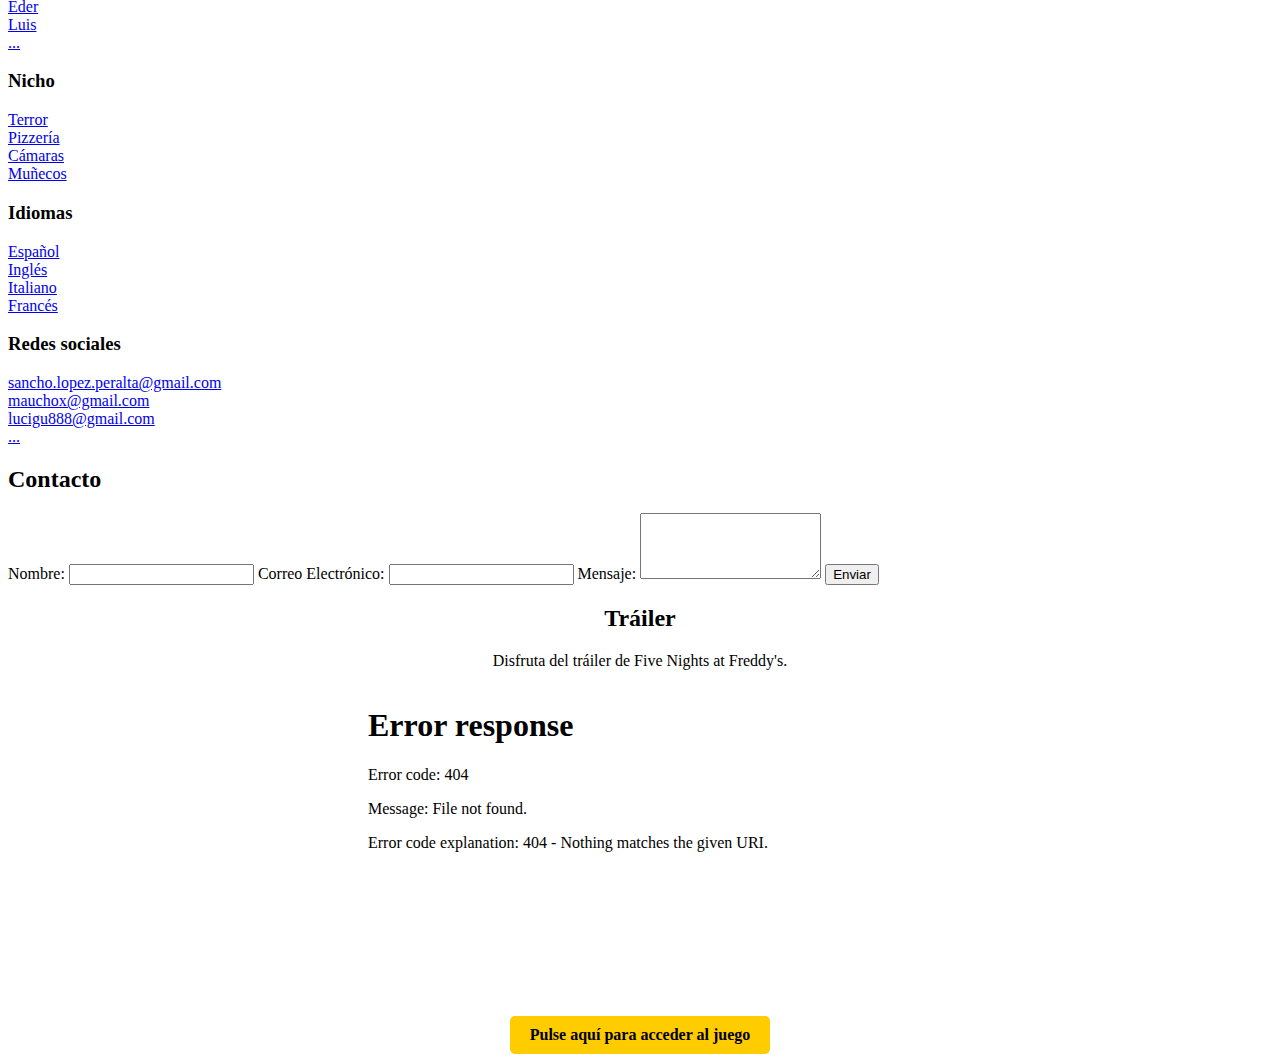
==== commit 6e235744: "fix/landindpage" ====
--- a/landingPage.html
+++ b/landingPage.html
@@ -43,32 +43,32 @@
   <section class="personajes">
     <img class="personajes-img" src="" alt="">
     <div class="personajes-content container">
-        <h2>Los diferentes tipos de bacterias enemigas</h2>
+        <h2>PRODUCTOS IP</h2>
         <p class="txt-p" >
-            Cada uno tiene habilidades diferentes
+            Númerosos productos de la ip que podrás disfrutar
         </p>
 
         <div class="personajes-group">
 
             <div class="personajes-1">
-                <img src="imagenes/yellowbacterium.png" alt="">
-                <h3>Tetracocus</h3>
+                <img src="media/images/FNAF-Film.jpg" alt="">
+                <h3>Películas</h3>
                 <p>
-                    -No tiene movimiento y dispara en 4 direcciones a la vez.
+                    Disponible en plataformas como Peacock, Apple TV, Amazon Video...
                 </p>
             </div>
             <div class="personajes-1">
-                <img src="imagenes/bluebacterium.png" alt="">
-                <h3>Espirilo</h3>
+                <img src="media/images/FNAF-Game.jpg" alt="">
+                <h3>Juegos</h3>
                 <p>
-                    Persigue al jugador hasta que es eliminado.
+                    Disponibles en plataformas como steam.
                 </p>
             </div>
             <div class="personajes-1">
-                <img src="imagenes/greenbacterium.png" alt="">
-                <h3>Verdum</h3>
+                <img src="media/images/FNAF-Book.jpg" alt="">
+                <h3>Libros</h3>
                 <p>
-                    Movimiento recto revotando en las paredes.
+                    Disponibles en varias tiendas online y físicas.
                 </p>
             </div>
         </div>
@@ -81,27 +81,27 @@
 
   <main class="rrss">
     <div class="rrss-content container">
-        <h2>Nuestras redes sociales</h2>
+        <h2>También tenemos productos coleccionables</h2>
         <div class="rrss-group">
             <div class="rrss-1">
-                <img src="imagenes/insta.webp" alt="">
-                <h3>@cytohell</h3>
+                <img src="media/images/FNAF-Teddy.jpg" alt="">
+                <h3>Peluches</h3>
 
             </div>
             <div class="rrss-1">
-                <img src="imagenes/gmail.webp" alt="">
-                <h3>cytohell@gmail.com</h3>
+                <img src="media/images/FNAF-Product.jpg" alt="">
+                <h3>FunkoPops</h3>
 
             </div>
             <div class="rrss-1">
-                <img src="imagenes/tiktok.webp" alt="">
-                <h3>@cytohell</h3>
-
-            </div>
-
-        </div>
-        <p>
-            Contactanos para cualquier colaboración o duda.
+                <img src="media/images/FNAF-Toy.jpg" alt="">
+                <h3>Figuras</h3>
+
+            </div>
+
+        </div>
+        <p>
+            Todos disponibles en tiendas físicas y online.
         </p>
         <a href="#" class="btn-1">Inicio</a>
 
@@ -160,10 +160,10 @@
             </p>
         </div>
         <div class="boss-1">
-            <img src="media/images/FNAF-Product.jpg" alt="">
-            <h3>Coleccionables</h3>
+            <img src="media/images/FNAF-Book.jpg" alt="">
+            <h3>Libros</h3>
             <p>
-                Disponibles en varias tiendas online.
+                Disponibles en varias tiendas online y físicas.
             </p>
         </div>
     </div>
@@ -251,6 +251,22 @@
         }, 2000); // 2000 ms = 2 segundos
     });
 </script>
+
+<section class="trailer container" style="text-align: center;">
+    <h2>Tráiler</h2>
+    <p>Disfruta del tráiler de Five Nights at Freddy's.</p>
+    <div class="trailer-content" style="display: flex; justify-content: center;">
+        <iframe width="560" height="315" src="media/images/FNAF-Video.webm" 
+                title="Tráiler de Five Nights at Freddy's" frameborder="0" 
+                allow="accelerometer; autoplay; clipboard-write; encrypted-media; gyroscope; picture-in-picture" 
+                allowfullscreen>
+        </iframe>
+    </div>
+    <a href="https://store.steampowered.com/app/319510/Five_Nights_at_Freddys/?l=spanish" target="_blank" 
+       style="display: inline-block; margin-top: 15px; text-decoration: none; background: #ffcc00; padding: 10px 20px; border-radius: 5px; color: black; font-weight: bold;">
+        Pulse aquí para acceder al juego
+    </a>
+</section>
     
 </body>
 </html>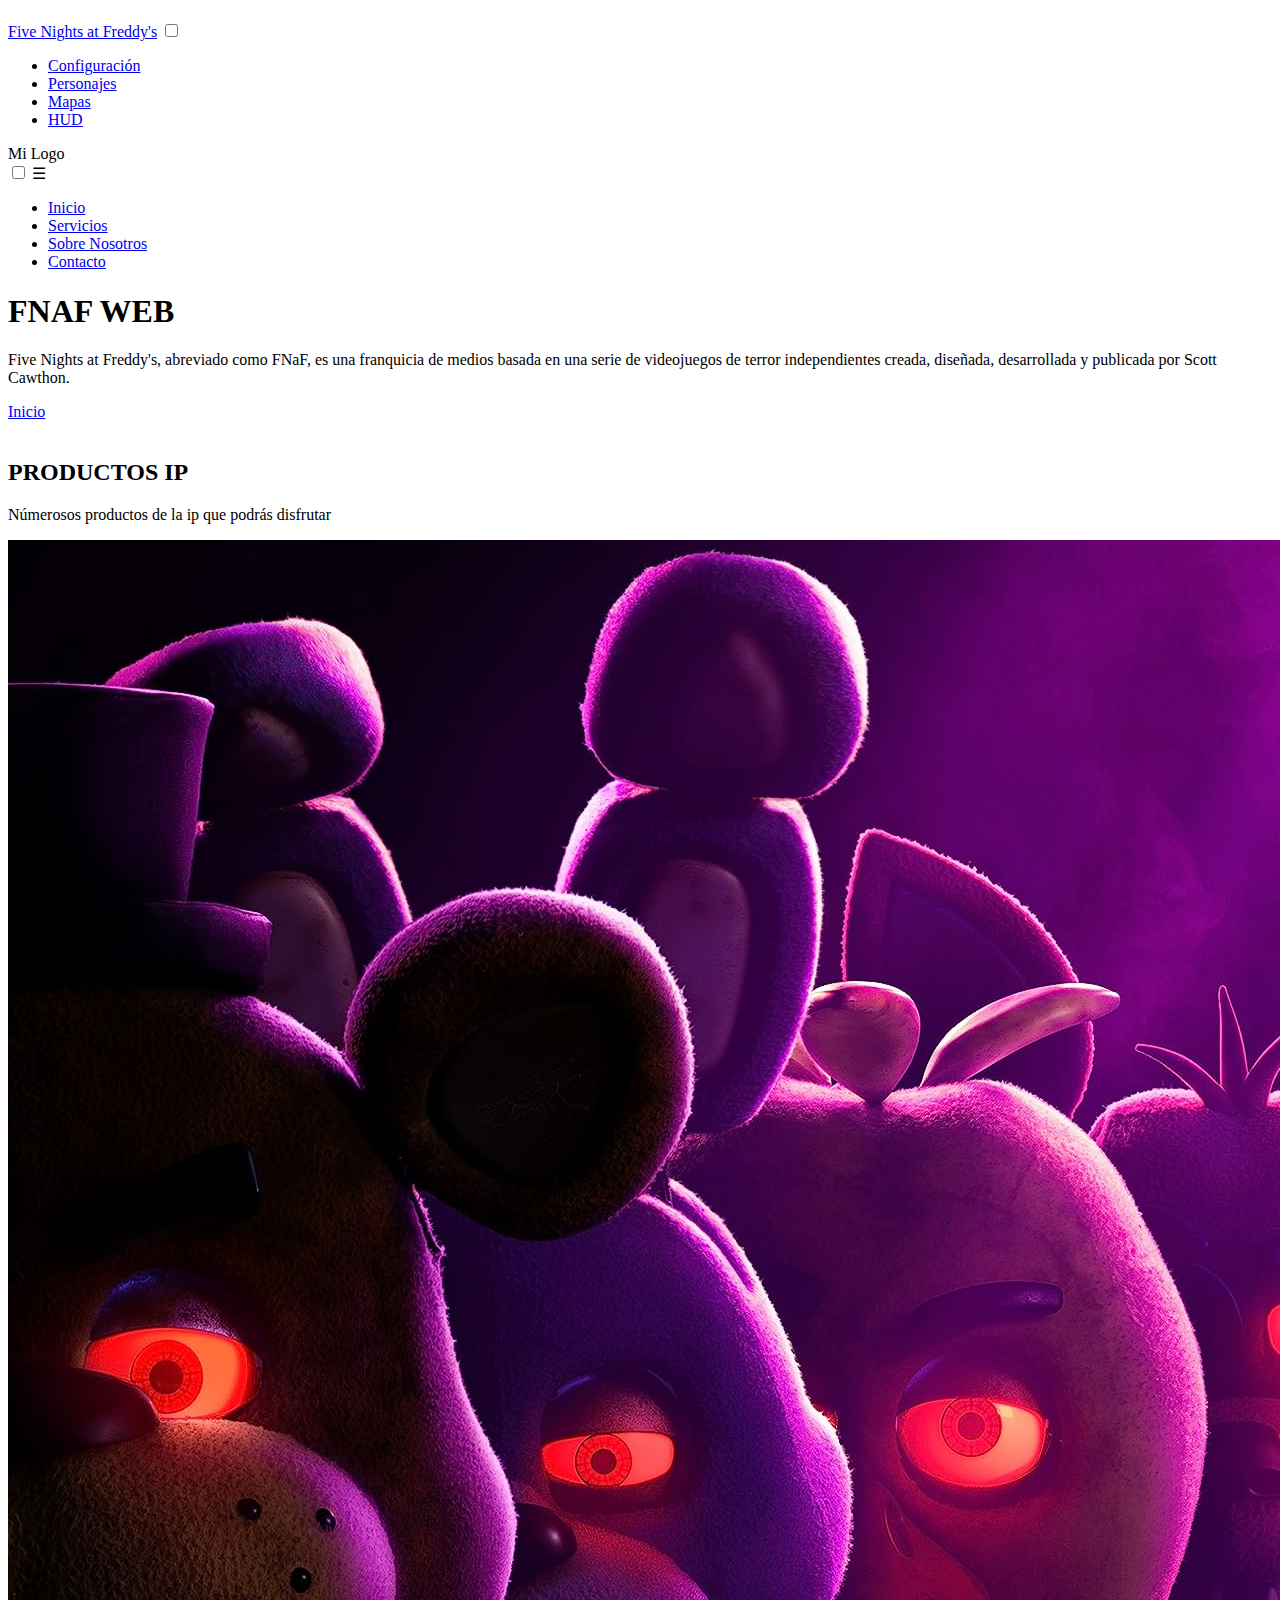
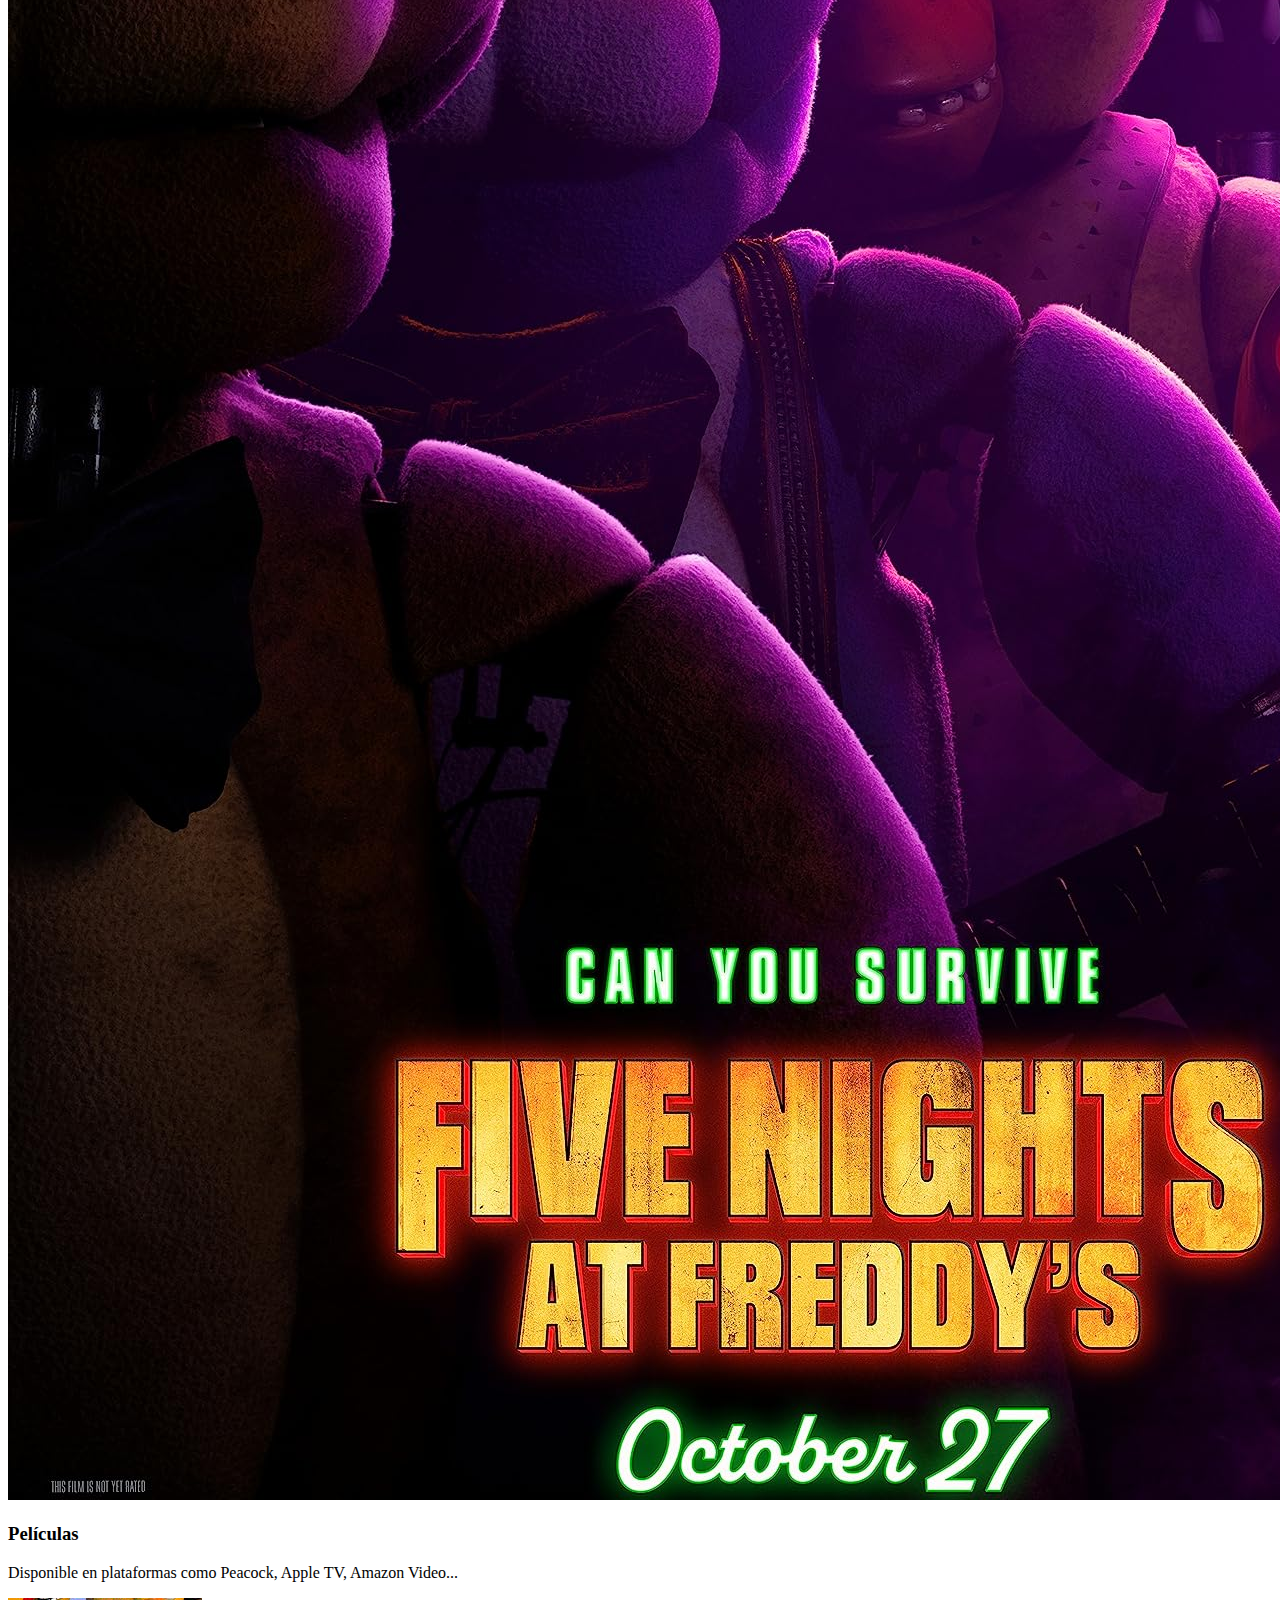
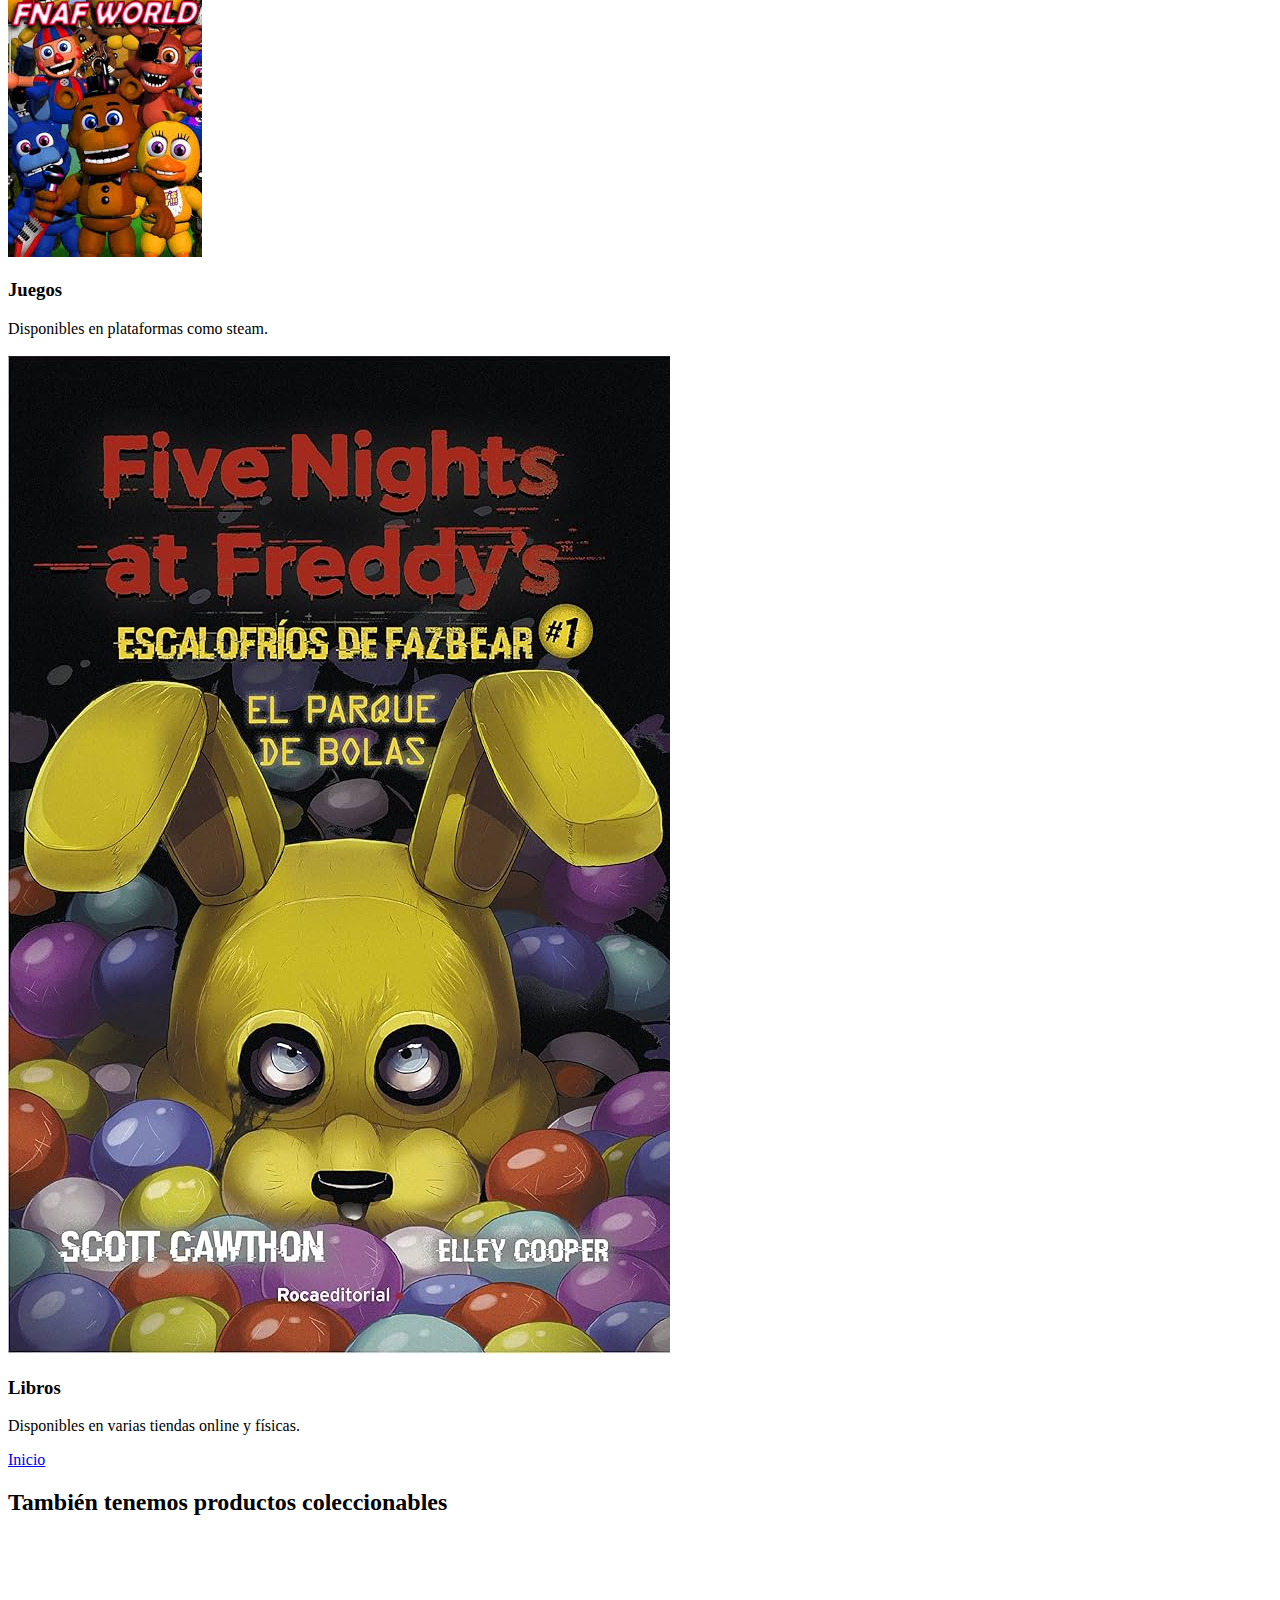
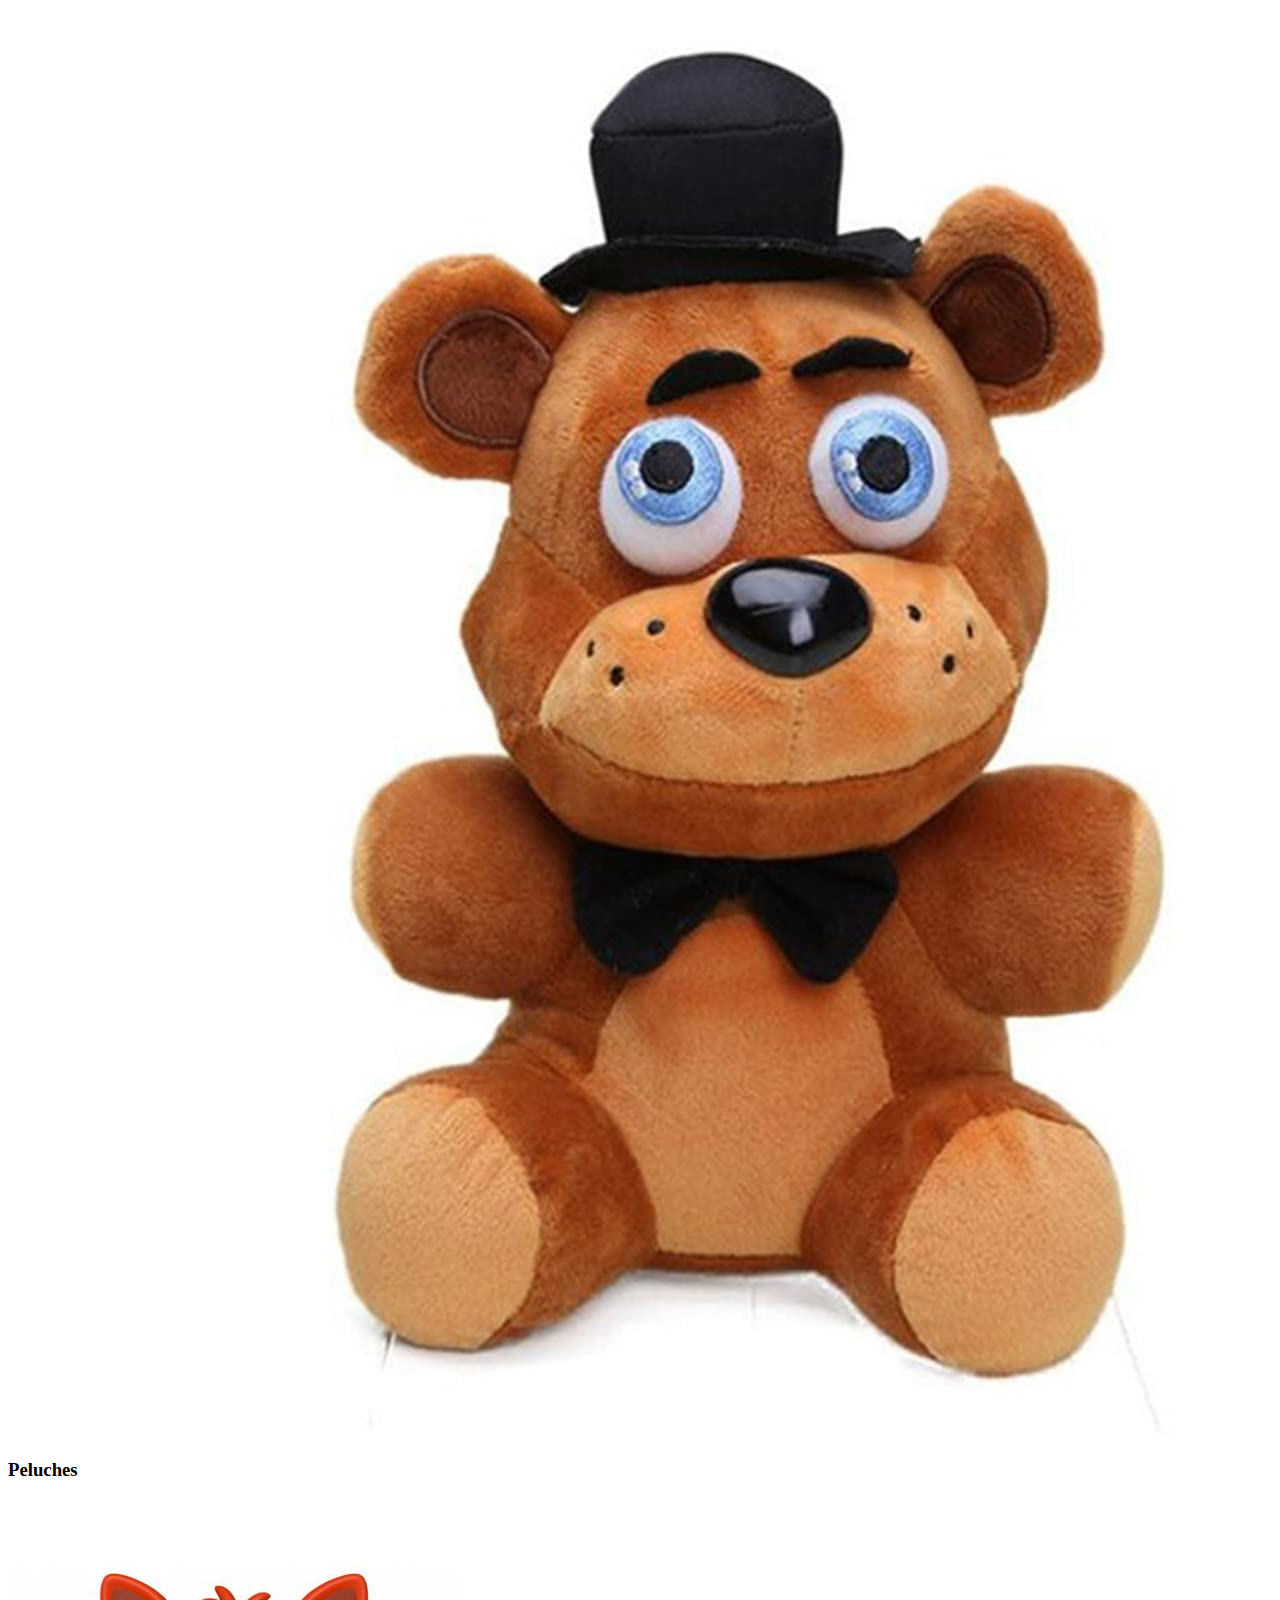
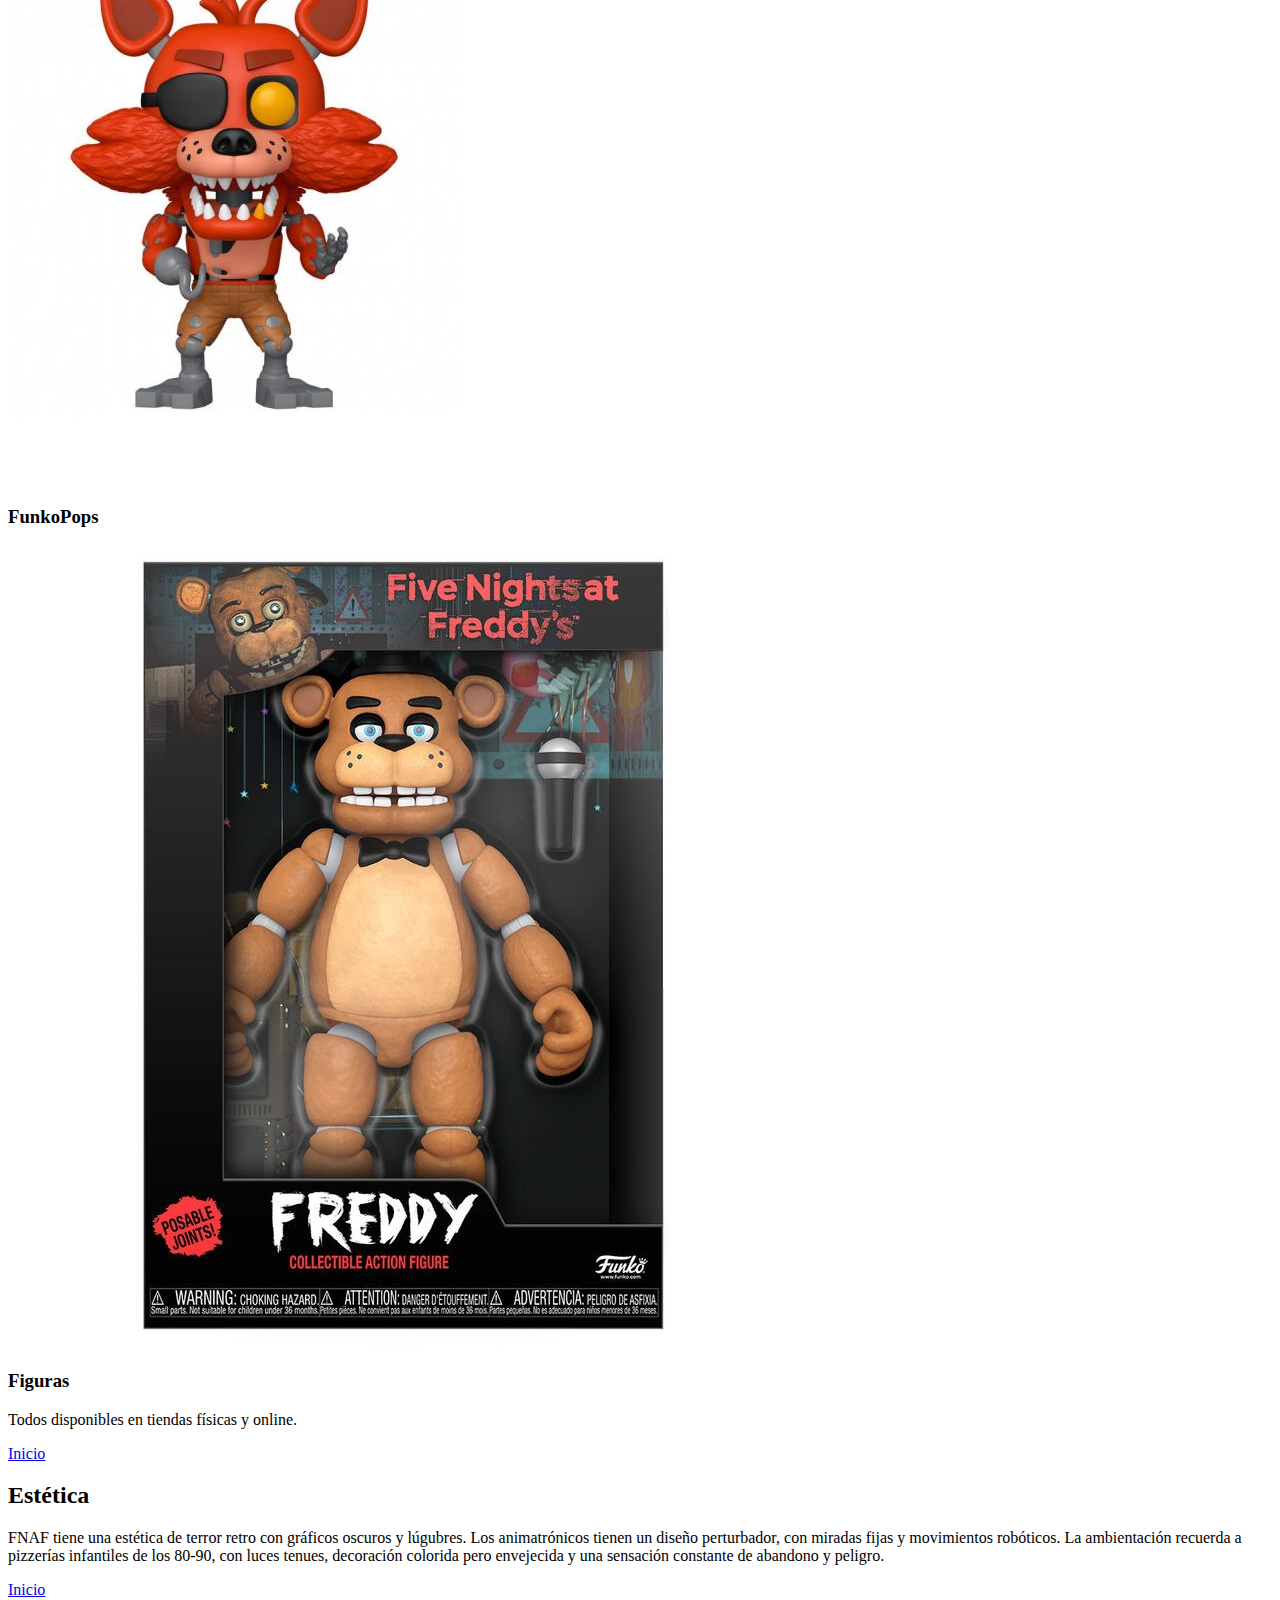
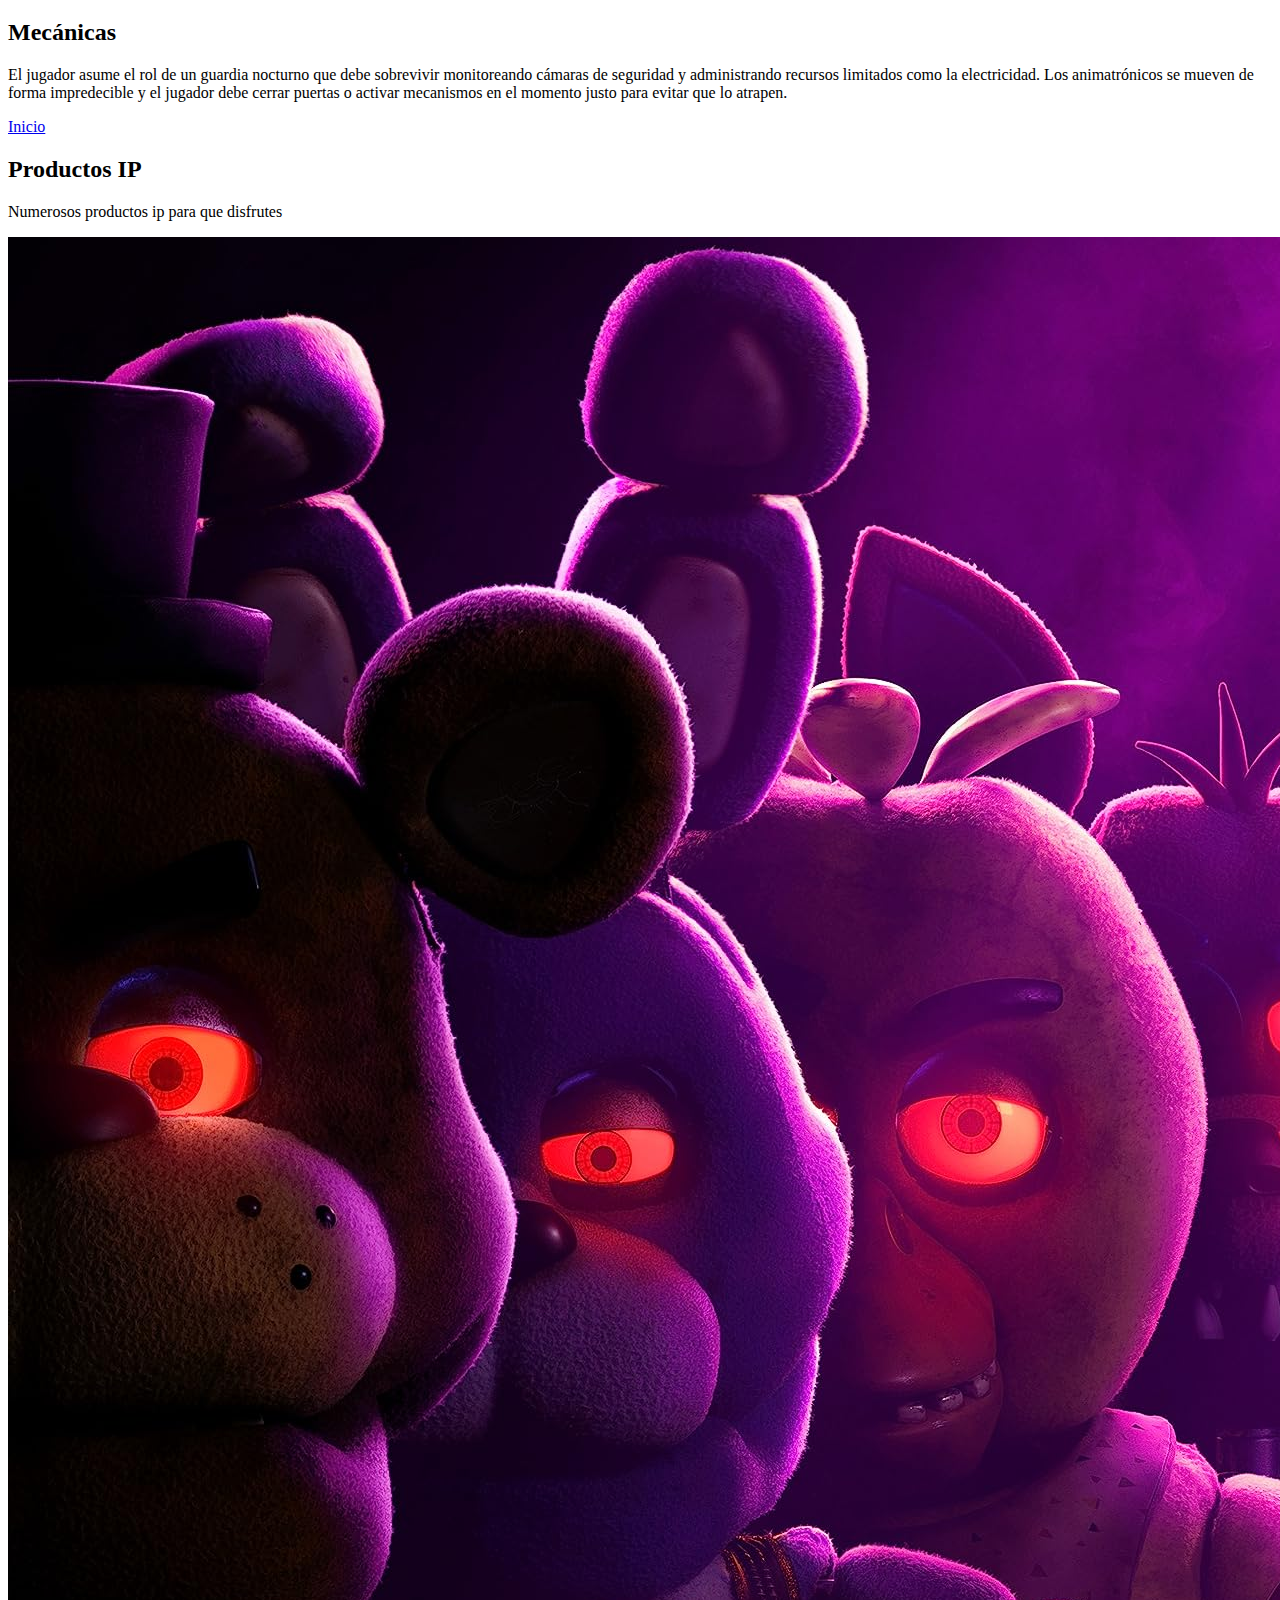
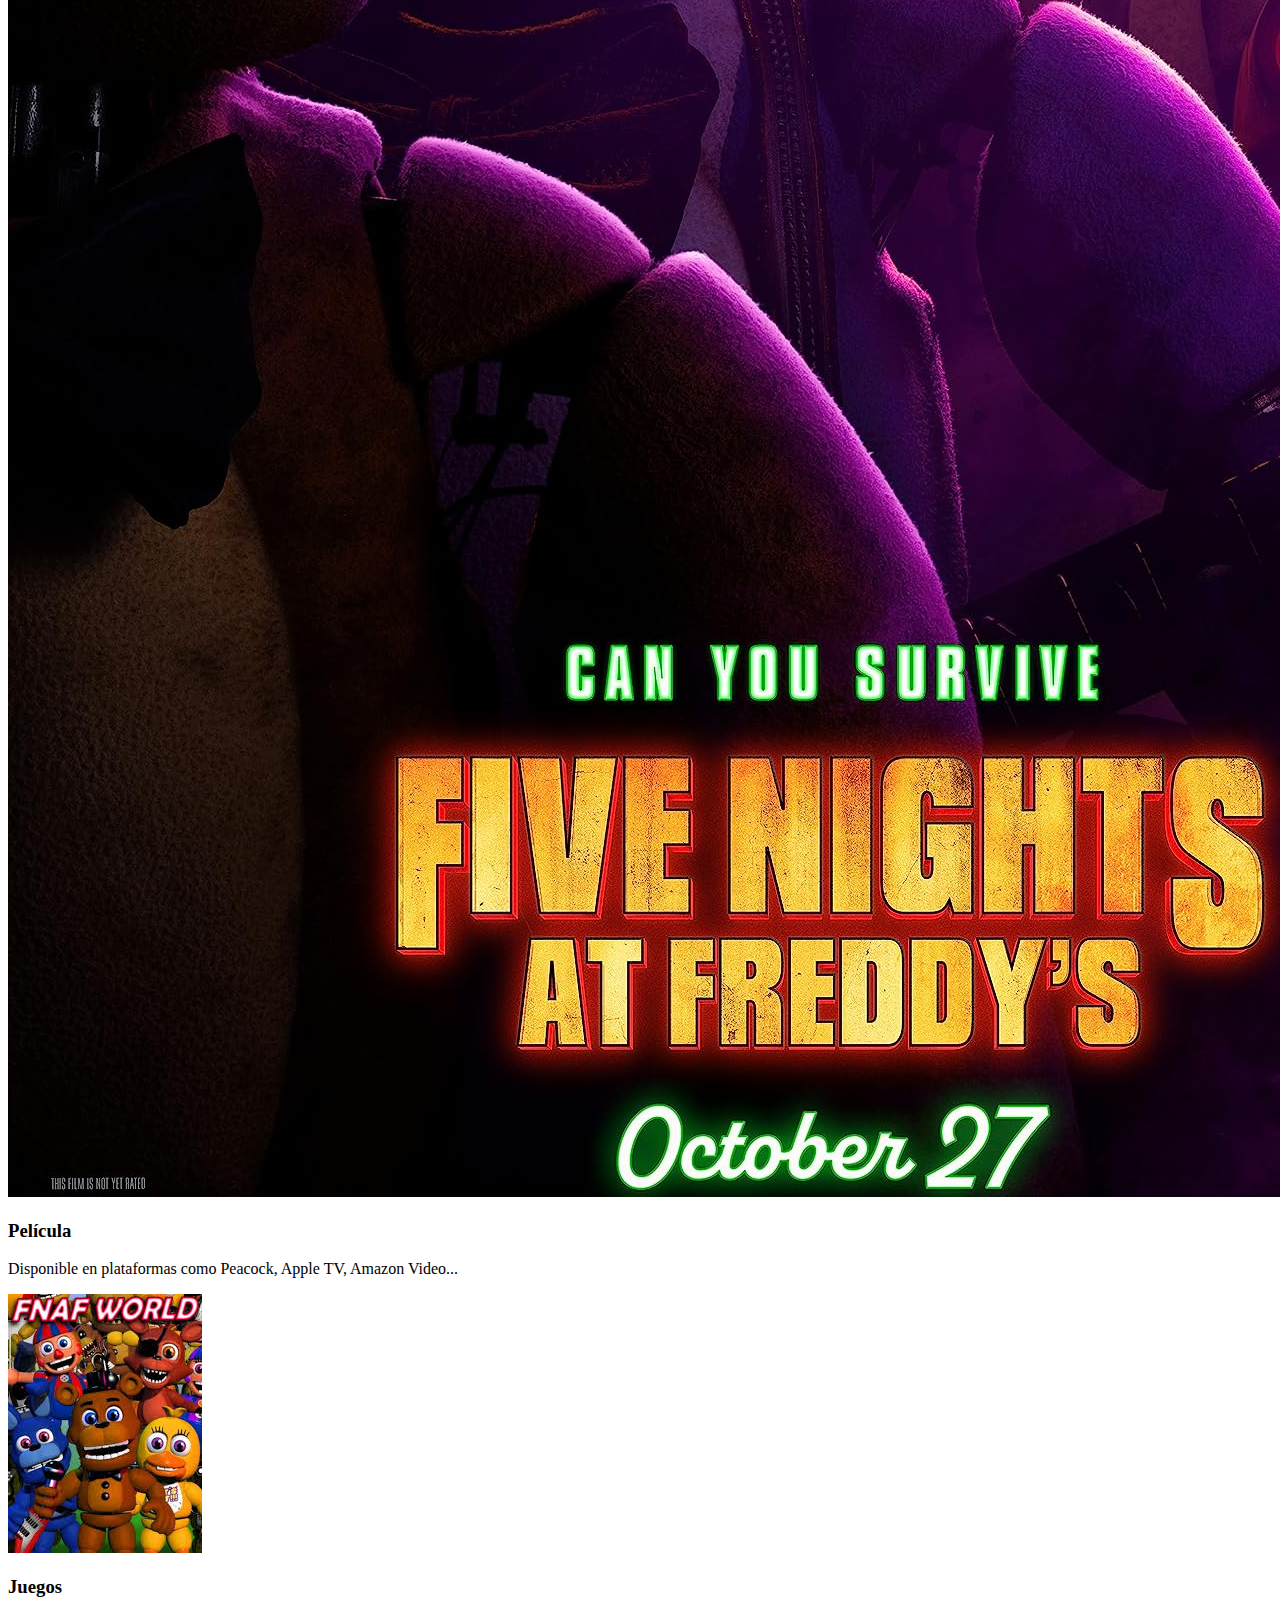
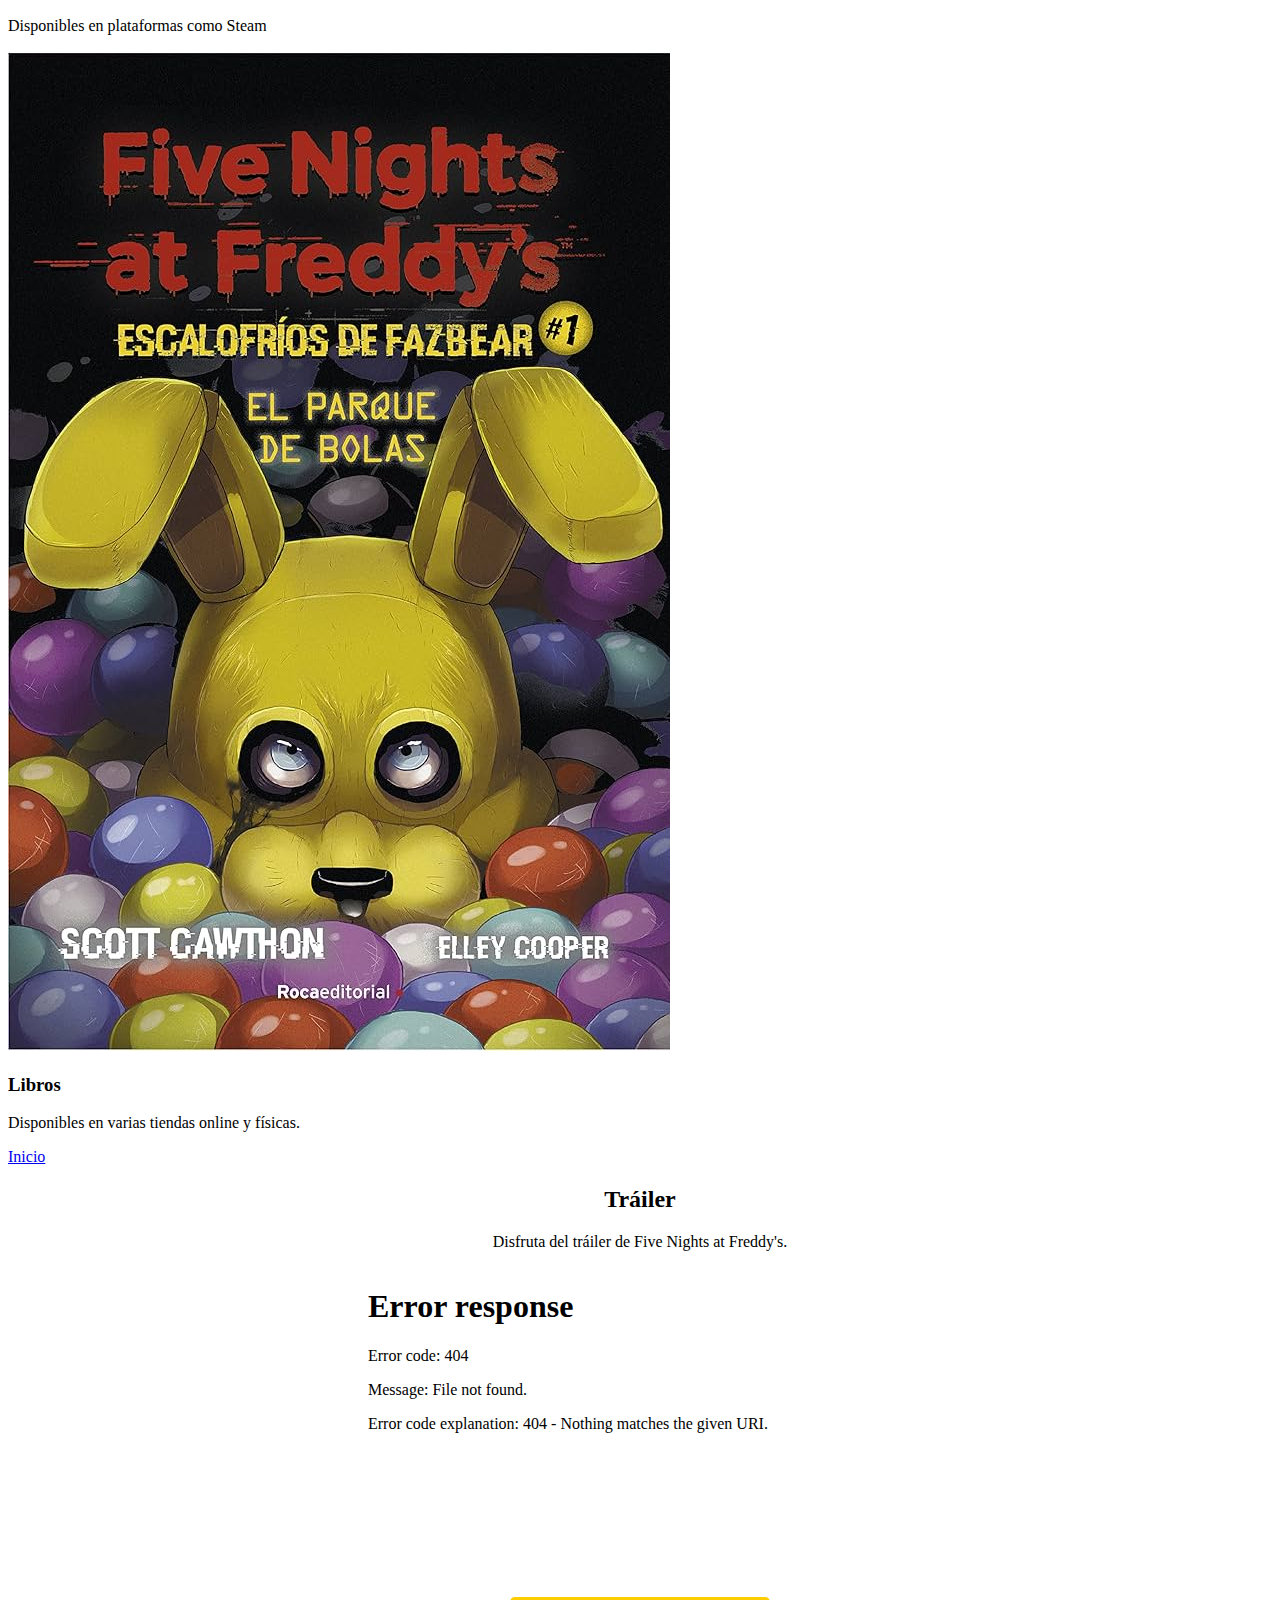
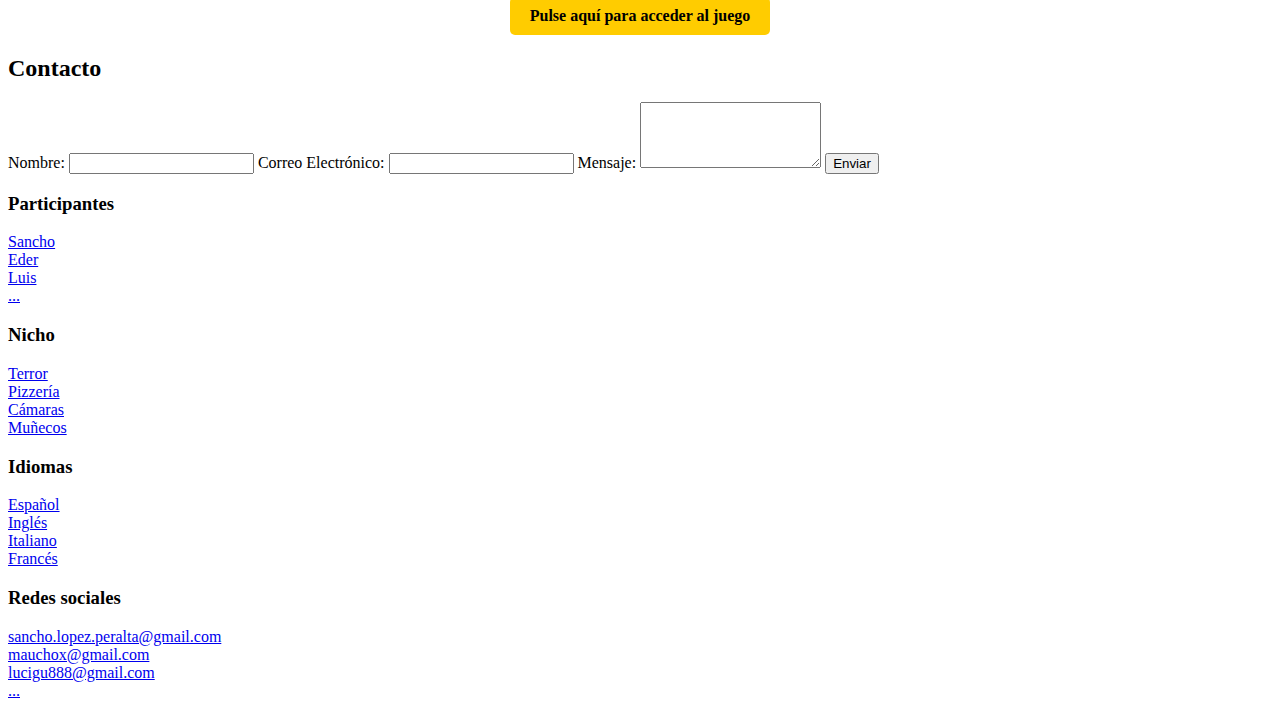
==== commit 7dcdc910: "fix/landingpage" ====
--- a/landingPage.html
+++ b/landingPage.html
@@ -16,7 +16,7 @@
         <a href="#" class="logo" >Five Nights at Freddy's</a>
         <input type="checkbox" id="menu"/>
         <label for="menu">
-            <img src="media/images/MenuButton.png" class="menu-icono" alt="">
+            <img src="media/images/Button.webp" class="menu-icono" alt="">
         </label>
         <nav class="navbar">
             <ul>
@@ -28,6 +28,20 @@
         </nav>
 
     </div>
+    <div class="menu">
+        <div class="logo">Mi Logo</div>
+        <input type="checkbox" id="menu">
+        <label for="menu" class="menu-icono">&#9776;</label> <!-- Icono de menú -->
+        <div class="navbar">
+            <ul>
+                <li><a href="#">Inicio</a></li>
+                <li><a href="#">Servicios</a></li>
+                <li><a href="#">Sobre Nosotros</a></li>
+                <li><a href="#">Contacto</a></li>
+            </ul>
+        </div>
+    </div>
+    
     
 
     <div class="header-content container">
@@ -173,86 +187,7 @@
 
   </section>
 
-
-  <footer class="footer">
-    <div class="footer-content container">
-        <div class="link">
-            <h3>Participantes</h3>
-            <u1>
-                <li><a href="#">Sancho</a></li>
-                <li><a href="#">Eder</a></li>
-                <li><a href="#">Luis</a></li>
-                <li><a href="#">...</a></li>
-            </u1>
-
-        </div>
-        <div class="link">
-            <h3>Nicho</h3>
-            <u1>
-                <li><a href="#">Terror</a></li>
-                <li><a href="#">Pizzería</a></li>
-                <li><a href="#">Cámaras</a></li>
-                <li><a href="#">Muñecos</a></li>
-            </u1>
-
-        </div>
-        <div class="link">
-            <h3>Idiomas</h3>
-            <u1>
-                <li><a href="#">Español</a></li>
-                <li><a href="#">Inglés</a></li>
-                <li><a href="#">Italiano</a></li>
-                <li><a href="#">Francés</a></li>
-            </u1>
-
-        </div>
-        <div class="link">
-            <h3>Redes sociales</h3>
-            <u1>
-                <li><a href="#">sancho.lopez.peralta@gmail.com</a></li>
-                <li><a href="#">mauchox@gmail.com</a></li>
-                <li><a href="#">lucigu888@gmail.com</a></li>
-                <li><a href="#">...</a></li>
-            </u1>
-
-        </div>
-
-    </div>
-
-  </footer>
-  <section class="contact-form container">
-    <h2>Contacto</h2>
-    <form id="contactForm">
-        <label for="name">Nombre:</label>
-        <input type="text" id="name" name="name" required>
-        
-        <label for="email">Correo Electrónico:</label>
-        <input type="email" id="email" name="email" required>
-        
-        <label for="message">Mensaje:</label>
-        <textarea id="message" name="message" rows="4" required></textarea>
-        
-        <button type="submit" class="btn-1">Enviar</button>
-    </form>
-    <p id="successMessage" style="display: none; color: green; margin-top: 10px;">
-        ¡Mensaje enviado correctamente!
-    </p>
-</section>
-
-<script>
-    document.getElementById("contactForm").addEventListener("submit", function(event) {
-        event.preventDefault(); 
-        document.getElementById("successMessage").style.display = "block"; // Muestra el mensaje
-        this.reset(); // Limpia el formulario
-        
-        // Después de 2 segundos, oculta el mensaje
-        setTimeout(function() {
-            document.getElementById("successMessage").style.display = "none";
-        }, 2000); // 2000 ms = 2 segundos
-    });
-</script>
-
-<section class="trailer container" style="text-align: center;">
+  <section class="trailer container" style="text-align: center;">
     <h2>Tráiler</h2>
     <p>Disfruta del tráiler de Five Nights at Freddy's.</p>
     <div class="trailer-content" style="display: flex; justify-content: center;">
@@ -267,6 +202,87 @@
         Pulse aquí para acceder al juego
     </a>
 </section>
+
+
+  <section class="contact-form container">
+    <h2>Contacto</h2>
+    <form id="contactForm">
+        <label for="name">Nombre:</label>
+        <input type="text" id="name" name="name" required>
+        
+        <label for="email">Correo Electrónico:</label>
+        <input type="email" id="email" name="email" required>
+        
+        <label for="message">Mensaje:</label>
+        <textarea id="message" name="message" rows="4" required></textarea>
+        
+        <button type="submit" class="btn-1">Enviar</button>
+    </form>
+    <p id="successMessage" style="display: none; color: green; margin-top: 10px;">
+        ¡Mensaje enviado correctamente!
+    </p>
+</section>
+
+<script>
+    document.getElementById("contactForm").addEventListener("submit", function(event) {
+        event.preventDefault(); 
+        document.getElementById("successMessage").style.display = "block"; // Muestra el mensaje
+        this.reset(); // Limpia el formulario
+        
+        // Después de 2 segundos, oculta el mensaje
+        setTimeout(function() {
+            document.getElementById("successMessage").style.display = "none";
+        }, 2000); // 2000 ms = 2 segundos
+    });
+</script>
+
+
+<footer class="footer">
+    <div class="footer-content container">
+        <div class="link">
+            <h3>Participantes</h3>
+            <u1>
+                <li><a href="#">Sancho</a></li>
+                <li><a href="#">Eder</a></li>
+                <li><a href="#">Luis</a></li>
+                <li><a href="#">...</a></li>
+            </u1>
+
+        </div>
+        <div class="link">
+            <h3>Nicho</h3>
+            <u1>
+                <li><a href="#">Terror</a></li>
+                <li><a href="#">Pizzería</a></li>
+                <li><a href="#">Cámaras</a></li>
+                <li><a href="#">Muñecos</a></li>
+            </u1>
+
+        </div>
+        <div class="link">
+            <h3>Idiomas</h3>
+            <u1>
+                <li><a href="#">Español</a></li>
+                <li><a href="#">Inglés</a></li>
+                <li><a href="#">Italiano</a></li>
+                <li><a href="#">Francés</a></li>
+            </u1>
+
+        </div>
+        <div class="link">
+            <h3>Redes sociales</h3>
+            <u1>
+                <li><a href="#">sancho.lopez.peralta@gmail.com</a></li>
+                <li><a href="#">mauchox@gmail.com</a></li>
+                <li><a href="#">lucigu888@gmail.com</a></li>
+                <li><a href="#">...</a></li>
+            </u1>
+
+        </div>
+
+    </div>
+
+  </footer>
     
 </body>
 </html>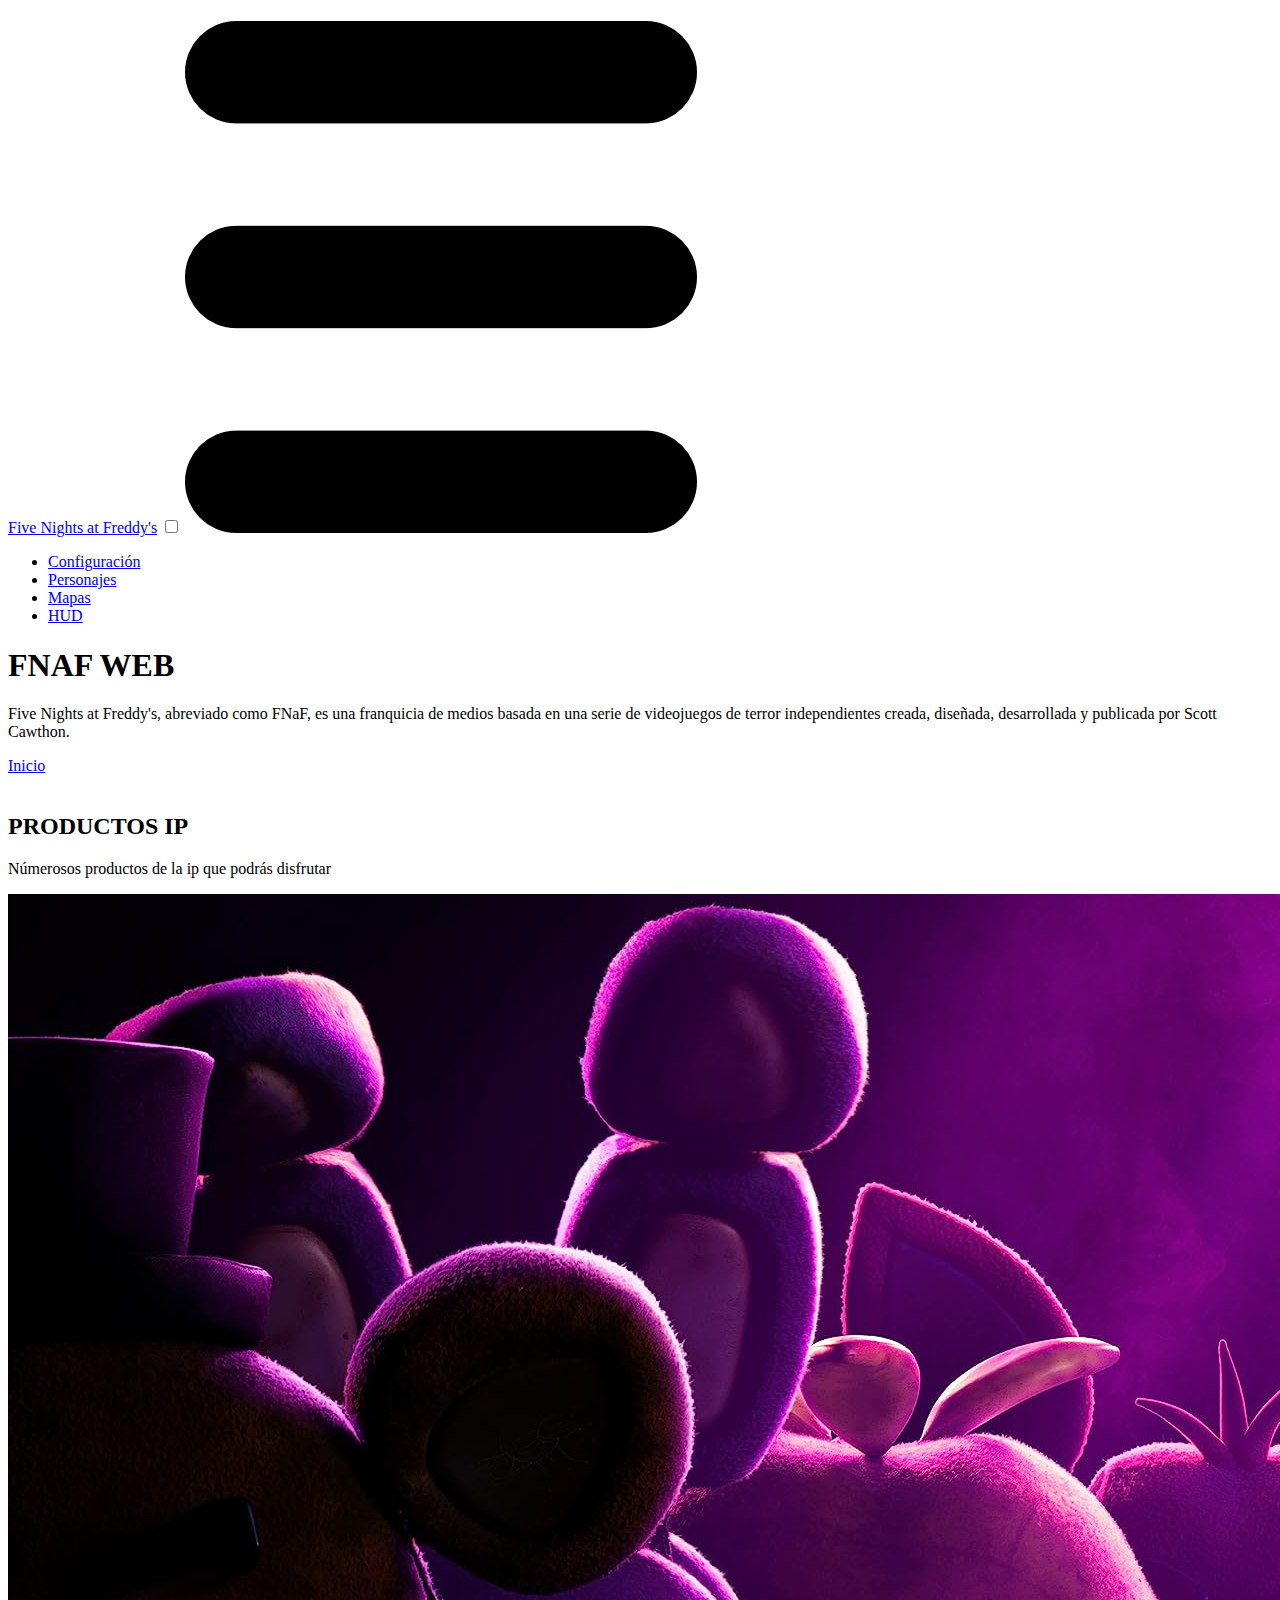
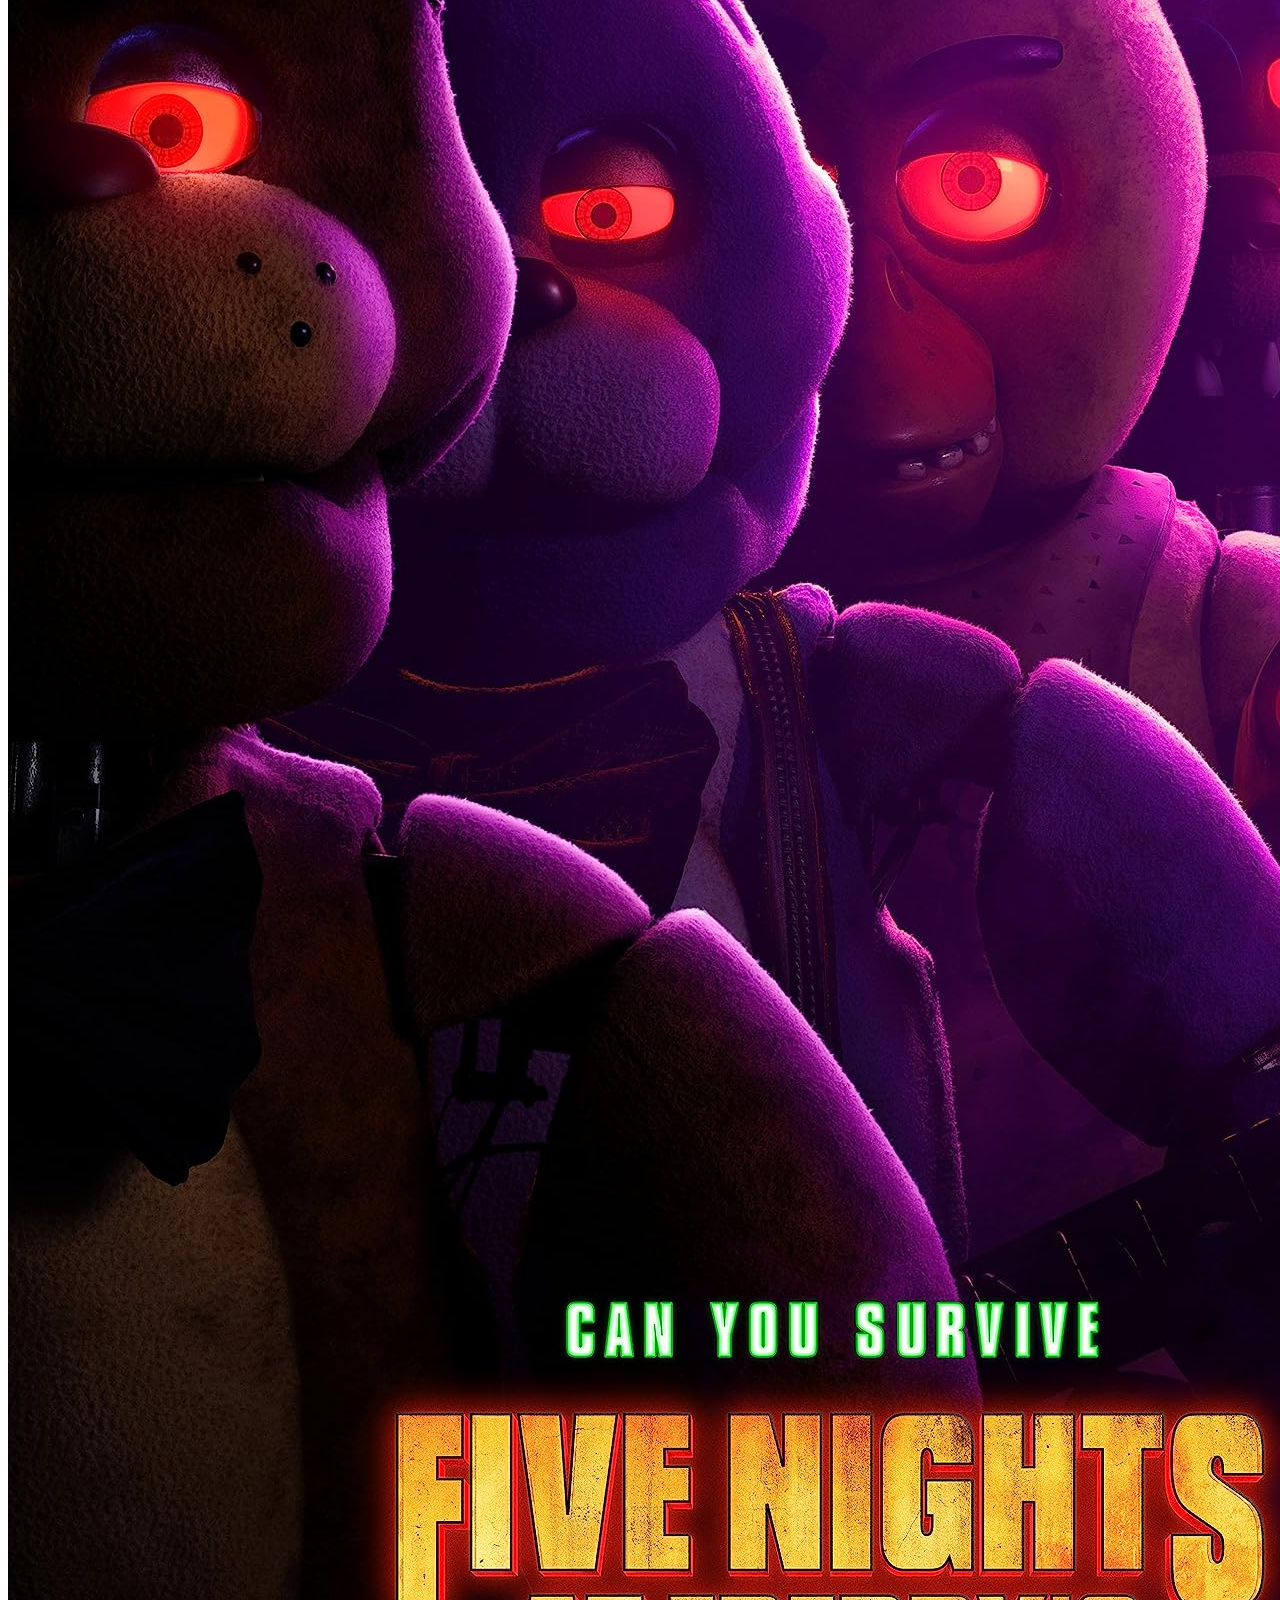
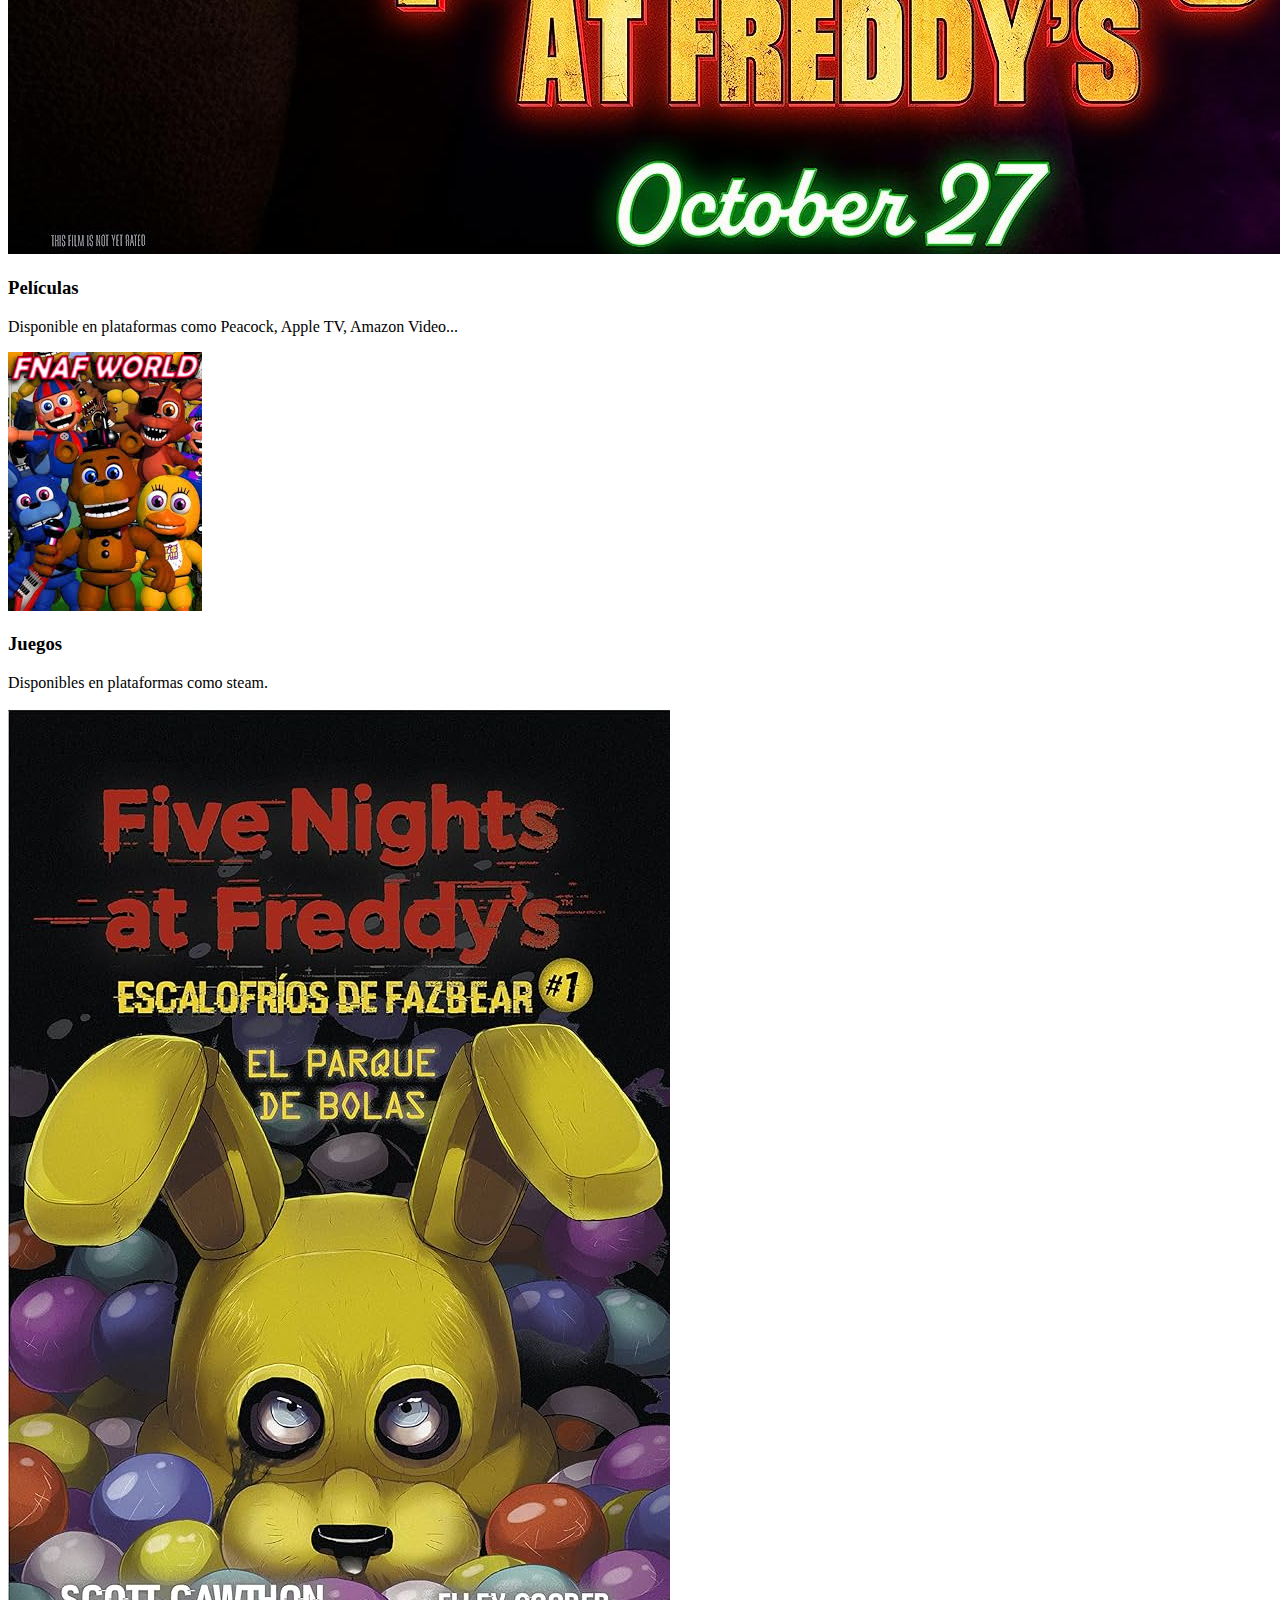
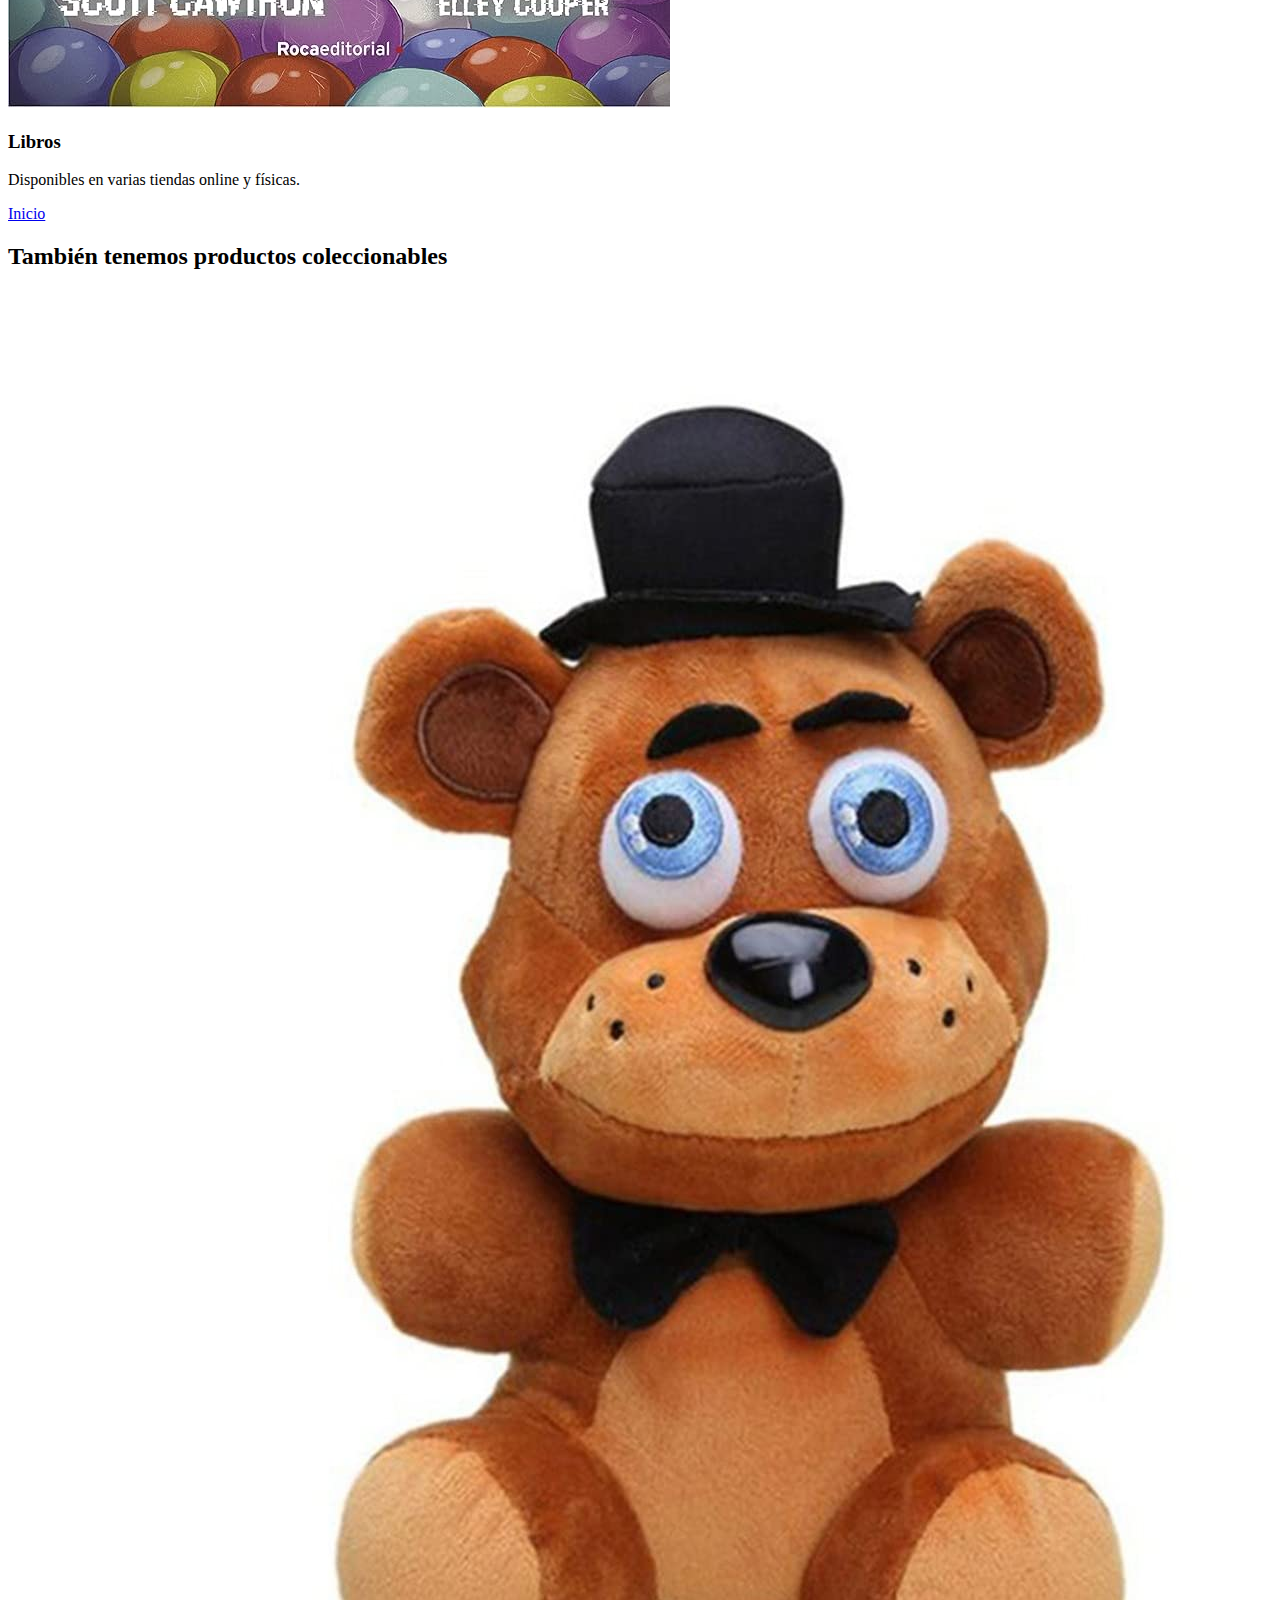
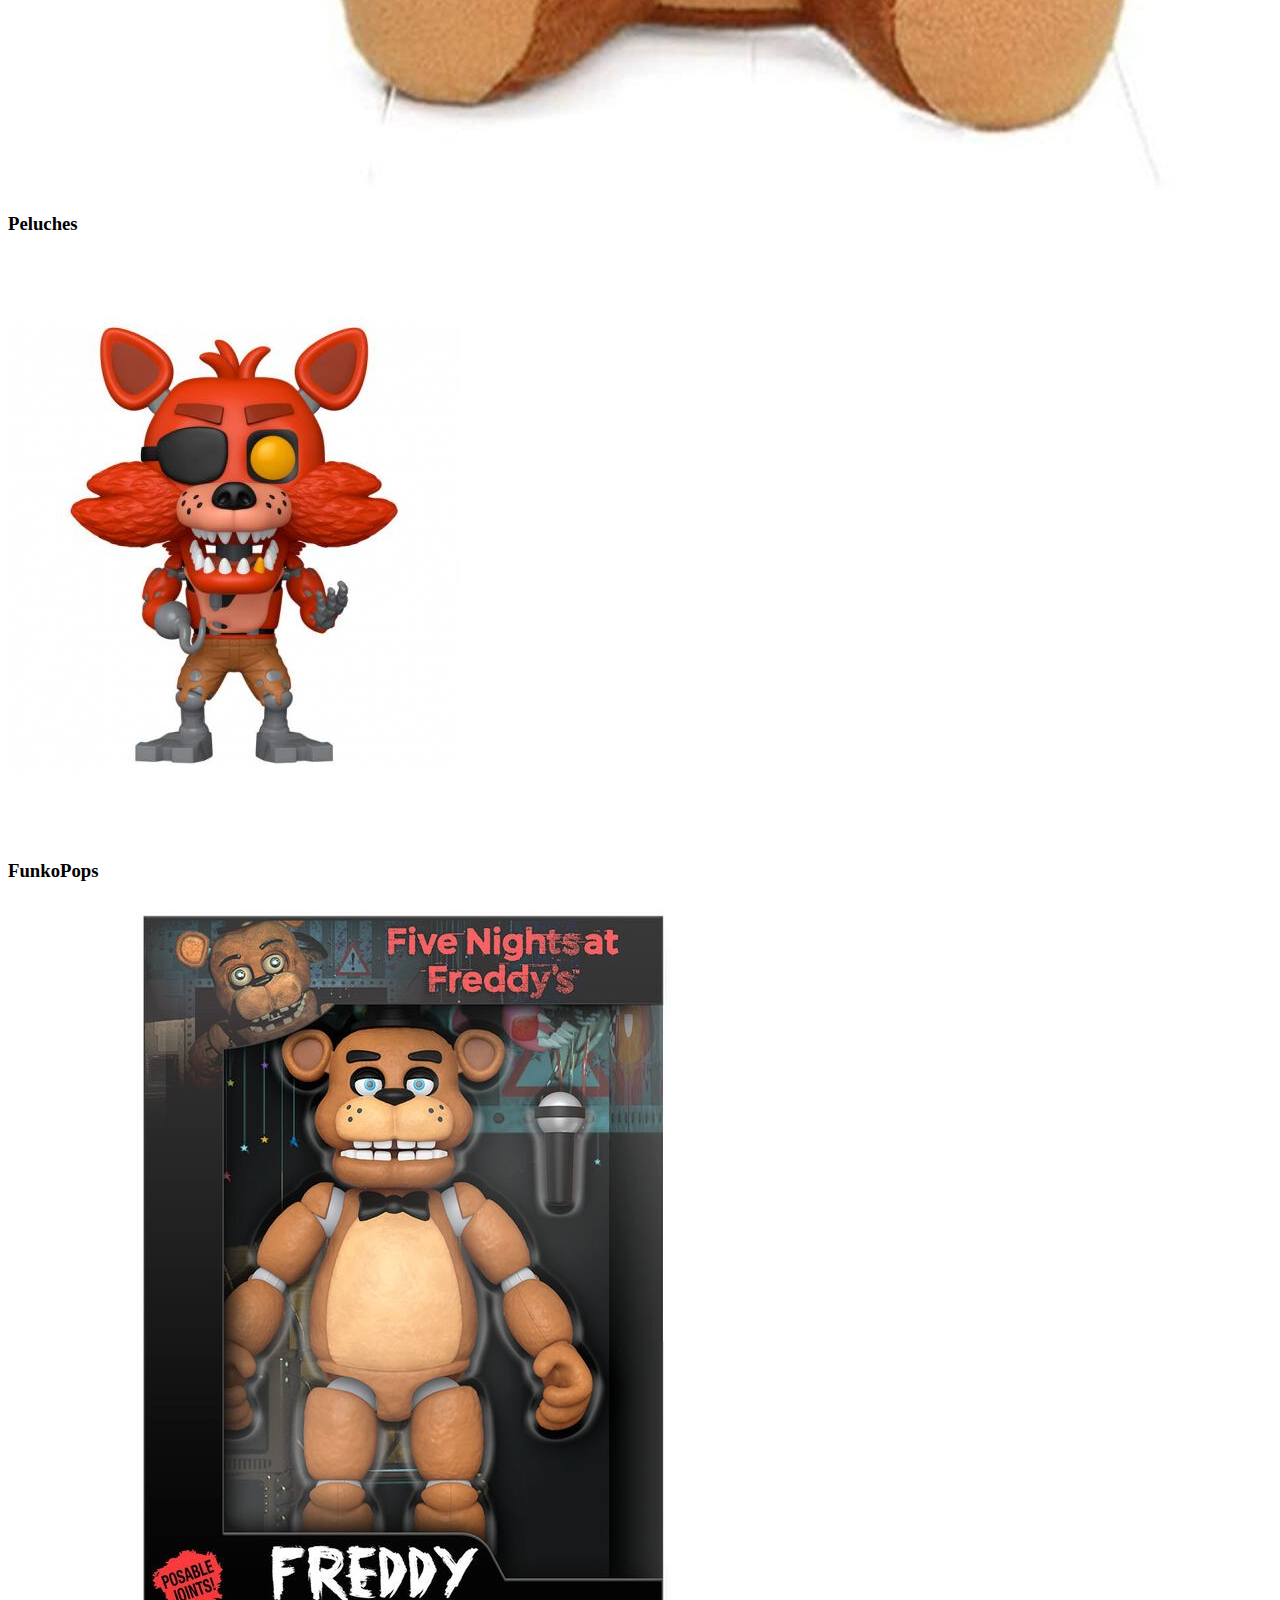
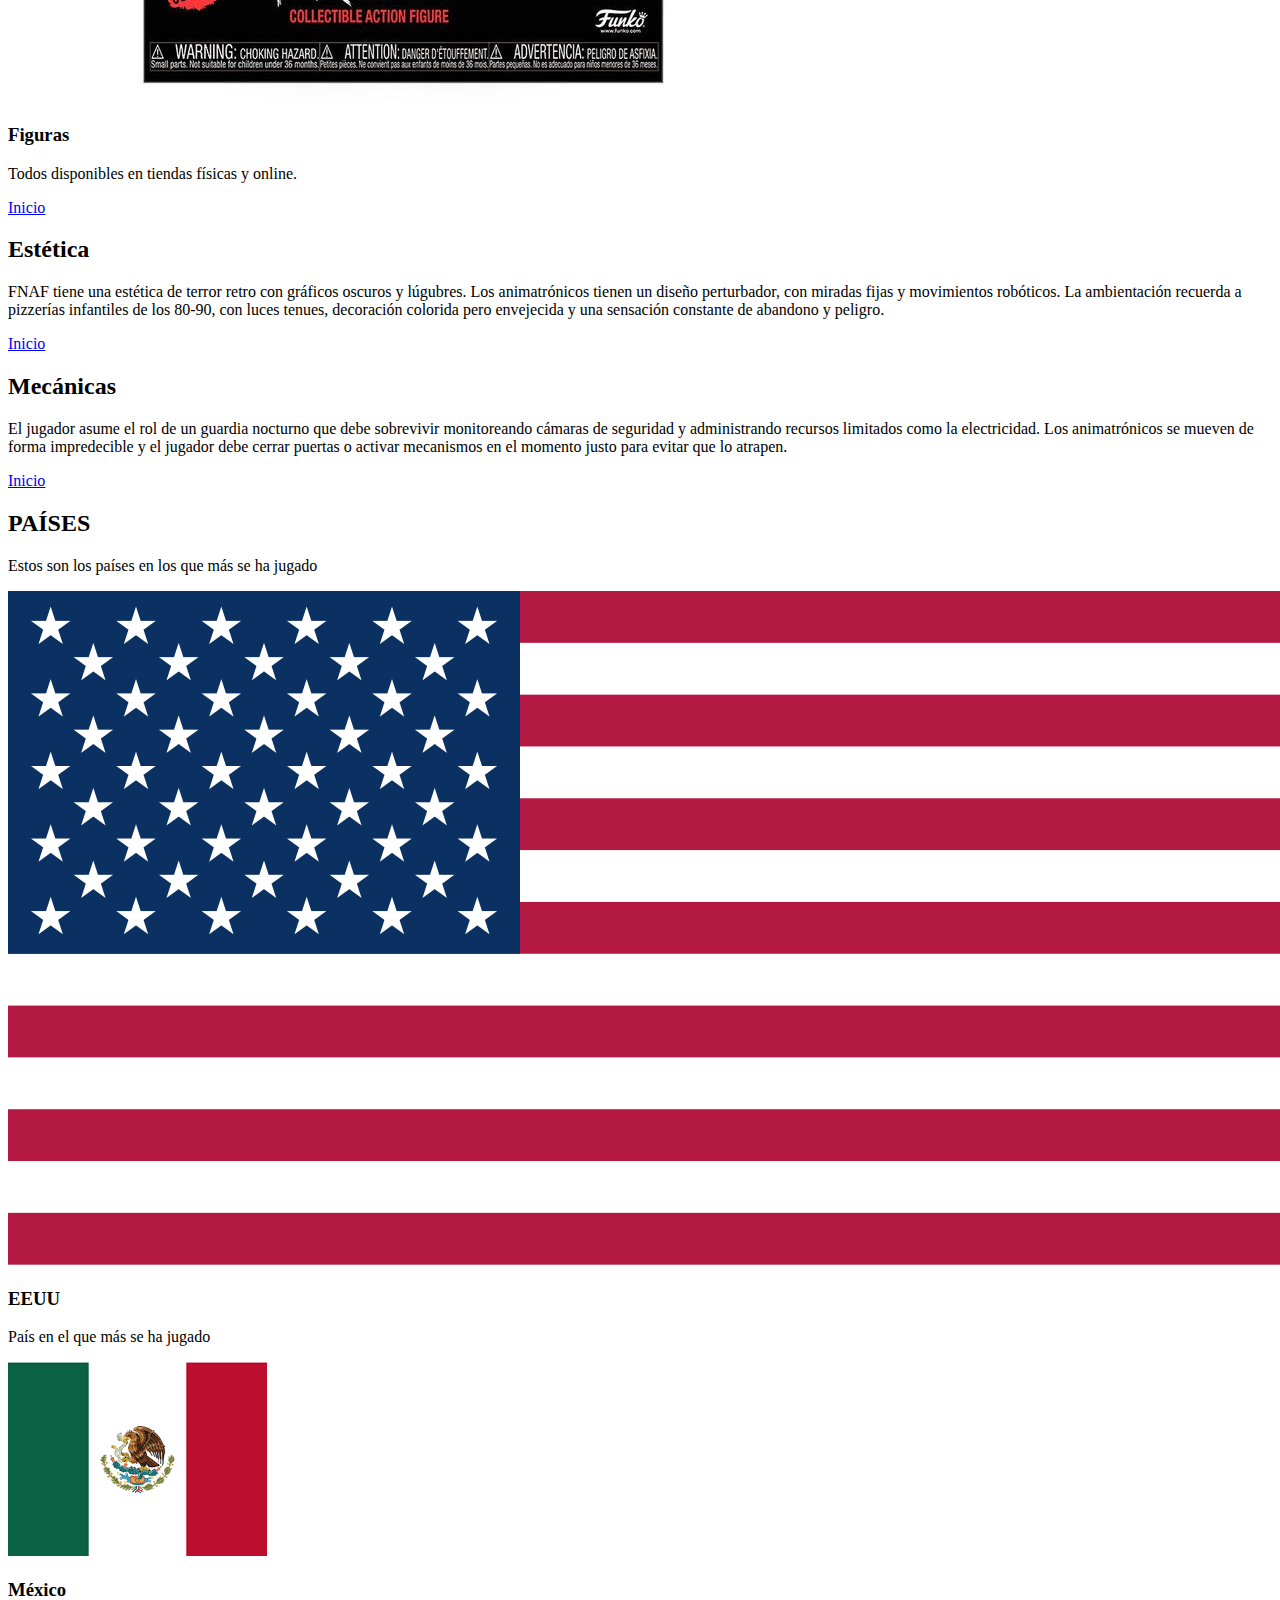
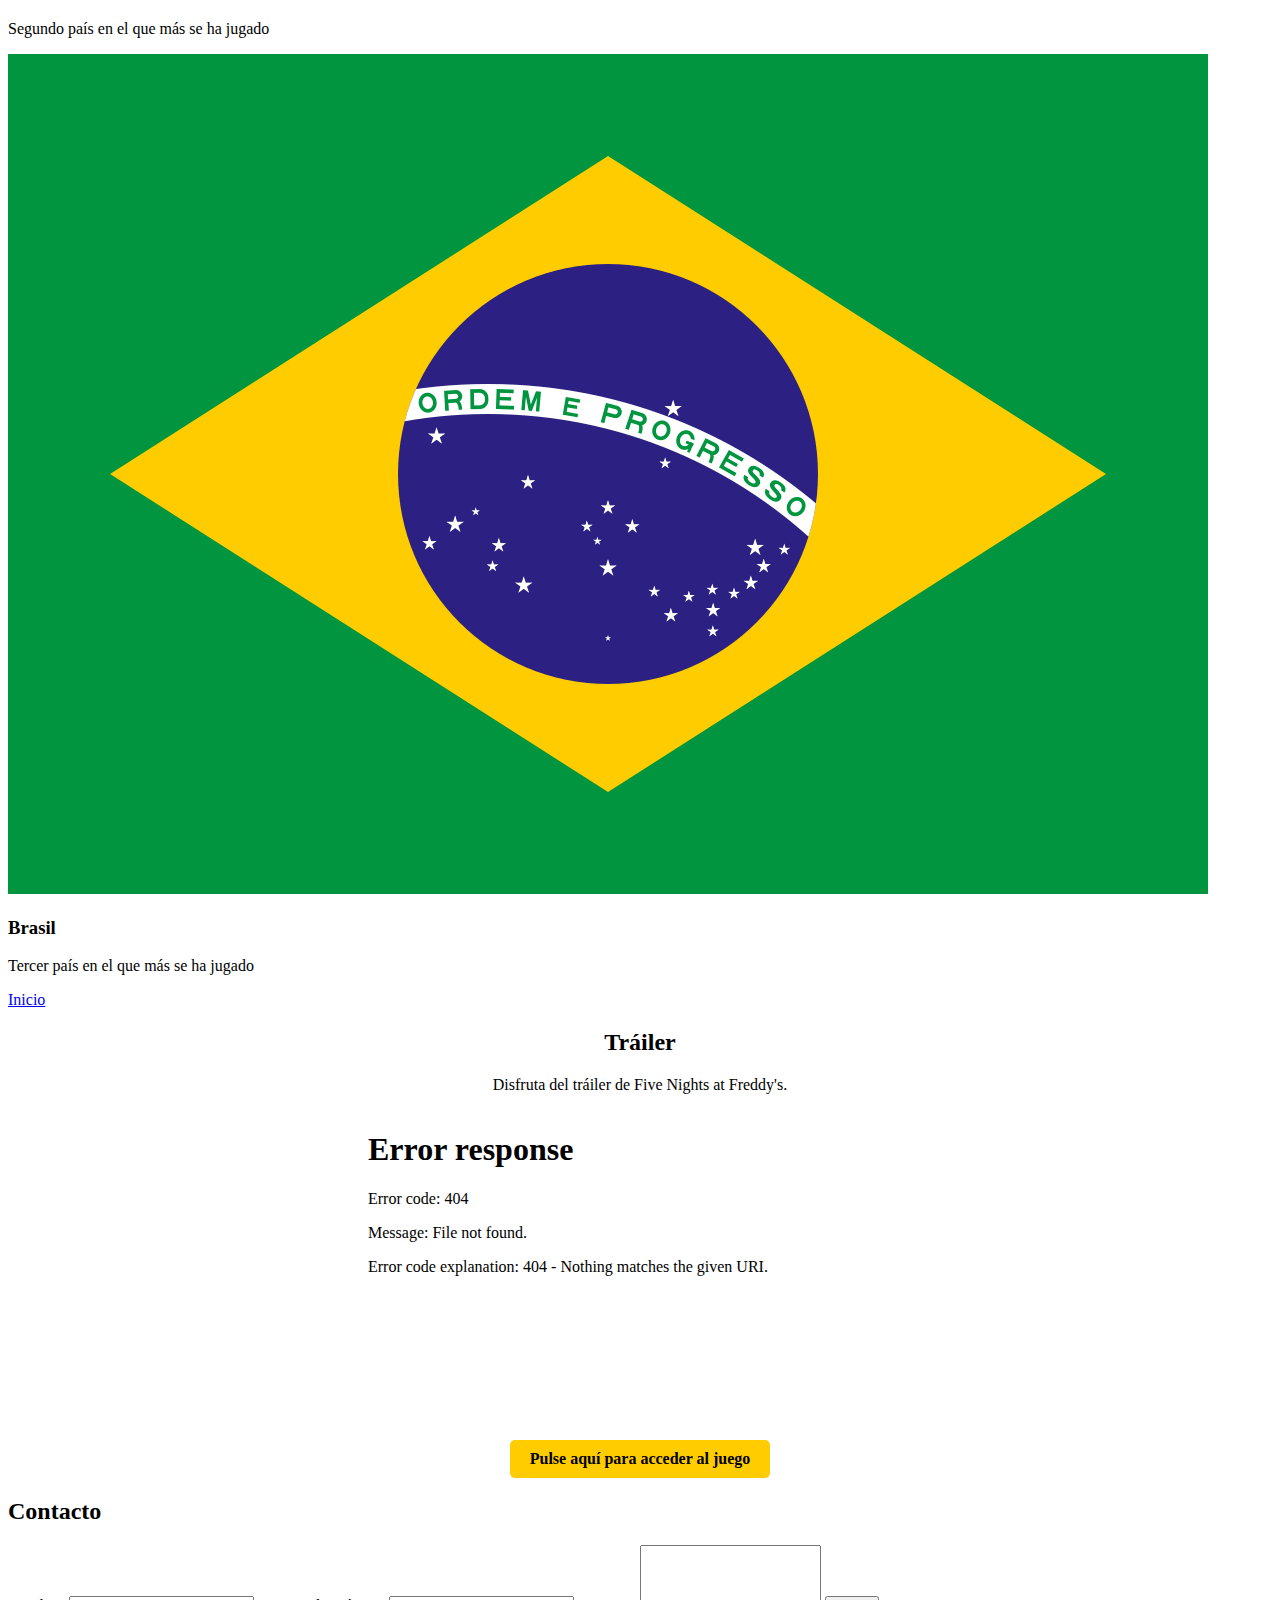
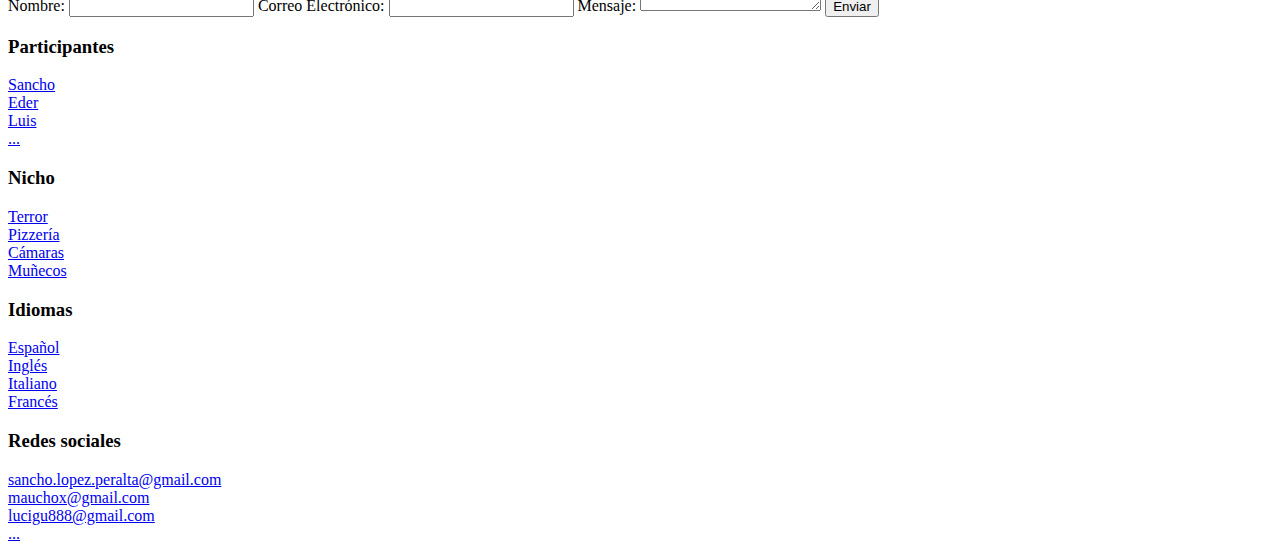
==== commit f19f96ad: "fix/landingpage" ====
--- a/landingPage.html
+++ b/landingPage.html
@@ -13,10 +13,10 @@
   <header class="header">
 
     <div class="menu container">
-        <a href="#" class="logo" >Five Nights at Freddy's</a>
+        <a href="#" class="logo">Five Nights at Freddy's</a>
         <input type="checkbox" id="menu"/>
         <label for="menu">
-            <img src="media/images/Button.webp" class="menu-icono" alt="">
+            <img src="media/images/MenuButton.png" class="menu-icono" alt="">
         </label>
         <nav class="navbar">
             <ul>
@@ -28,20 +28,6 @@
         </nav>
 
     </div>
-    <div class="menu">
-        <div class="logo">Mi Logo</div>
-        <input type="checkbox" id="menu">
-        <label for="menu" class="menu-icono">&#9776;</label> <!-- Icono de menú -->
-        <div class="navbar">
-            <ul>
-                <li><a href="#">Inicio</a></li>
-                <li><a href="#">Servicios</a></li>
-                <li><a href="#">Sobre Nosotros</a></li>
-                <li><a href="#">Contacto</a></li>
-            </ul>
-        </div>
-    </div>
-    
     
 
     <div class="header-content container">
@@ -58,7 +44,7 @@
     <img class="personajes-img" src="" alt="">
     <div class="personajes-content container">
         <h2>PRODUCTOS IP</h2>
-        <p class="txt-p" >
+        <p class="txt-p">
             Númerosos productos de la ip que podrás disfrutar
         </p>
 
@@ -87,10 +73,7 @@
             </div>
         </div>
         <a href="#" class="btn-1">Inicio</a>
-       
-    </div>
-
-
+    </div>
   </section>
 
   <main class="rrss">
@@ -118,73 +101,58 @@
             Todos disponibles en tiendas físicas y online.
         </p>
         <a href="#" class="btn-1">Inicio</a>
-
-    </div>
-
+    </div>
   </main>
 
   <section class="info">
-
     <div class="info-1">
         <h2>Estética</h2>
         <p>
             FNAF tiene una estética de terror retro con gráficos oscuros y lúgubres. Los animatrónicos tienen un diseño perturbador, con miradas fijas y movimientos robóticos. La ambientación recuerda a pizzerías infantiles de los 80-90, con luces tenues, decoración colorida pero envejecida y una sensación constante de abandono y peligro.
         </p>
         <a href="#" class="btn-1">Inicio</a>
-
     </div>
     <div class="info-2"></div>
-
   </section>
 
   <section class="info">
-
     <div class="info-3"></div>
-
     <div class="info-1">
         <h2>Mecánicas</h2>
         <p>
             El jugador asume el rol de un guardia nocturno que debe sobrevivir monitoreando cámaras de seguridad y administrando recursos limitados como la electricidad. Los animatrónicos se mueven de forma impredecible y el jugador debe cerrar puertas o activar mecanismos en el momento justo para evitar que lo atrapen.
         </p>
         <a href="#" class="btn-1">Inicio</a>
-
-    </div>
-   
-
+    </div>
   </section>
 
   <section class="boss container">
-
-    <h2>Productos IP</h2>
-    <P>Numerosos productos ip para que disfrutes</P>
-
+    <h2>PAÍSES</h2>
+    <P>Estos son los países en los que más se ha jugado</P>
     <div class="boss-content">
         <div class="boss-1">
-            <img src="media/images/FNAF-Film.jpg" alt="">
-            <h3>Película</h3>
+            <img src="media/images/EEUU-Flag.webp" alt="">
+            <h3>EEUU</h3>
             <p>
-                Disponible en plataformas como Peacock, Apple TV, Amazon Video...
+                País en el que más se ha jugado
             </p>
         </div>
         <div class="boss-1">
-            <img src="media/images/FNAF-Game.jpg" alt="">
-            <h3>Juegos</h3>
+            <img src="media/images/Mexico-Flagg.png" alt="">
+            <h3>México</h3>
             <p>
-                Disponibles en plataformas como Steam
+                Segundo país en el que más se ha jugado
             </p>
         </div>
         <div class="boss-1">
-            <img src="media/images/FNAF-Book.jpg" alt="">
-            <h3>Libros</h3>
+            <img src="media/images/Brasil-Flag.png" alt="">
+            <h3>Brasil</h3>
             <p>
-                Disponibles en varias tiendas online y físicas.
+                Tercer país en el que más se ha jugado
             </p>
         </div>
     </div>
-
     <a href="#" class="btn-1">Inicio</a>
-
-
   </section>
 
   <section class="trailer container" style="text-align: center;">
@@ -201,8 +169,7 @@
        style="display: inline-block; margin-top: 15px; text-decoration: none; background: #ffcc00; padding: 10px 20px; border-radius: 5px; color: black; font-weight: bold;">
         Pulse aquí para acceder al juego
     </a>
-</section>
-
+  </section>
 
   <section class="contact-form container">
     <h2>Contacto</h2>
@@ -221,23 +188,21 @@
     <p id="successMessage" style="display: none; color: green; margin-top: 10px;">
         ¡Mensaje enviado correctamente!
     </p>
-</section>
-
-<script>
+  </section>
+
+  <script>
     document.getElementById("contactForm").addEventListener("submit", function(event) {
         event.preventDefault(); 
-        document.getElementById("successMessage").style.display = "block"; // Muestra el mensaje
-        this.reset(); // Limpia el formulario
-        
-        // Después de 2 segundos, oculta el mensaje
+        document.getElementById("successMessage").style.display = "block"; 
+        this.reset(); 
+        
         setTimeout(function() {
             document.getElementById("successMessage").style.display = "none";
-        }, 2000); // 2000 ms = 2 segundos
+        }, 2000); 
     });
-</script>
-
-
-<footer class="footer">
+  </script>
+
+  <footer class="footer">
     <div class="footer-content container">
         <div class="link">
             <h3>Participantes</h3>
@@ -247,7 +212,6 @@
                 <li><a href="#">Luis</a></li>
                 <li><a href="#">...</a></li>
             </u1>
-
         </div>
         <div class="link">
             <h3>Nicho</h3>
@@ -257,7 +221,6 @@
                 <li><a href="#">Cámaras</a></li>
                 <li><a href="#">Muñecos</a></li>
             </u1>
-
         </div>
         <div class="link">
             <h3>Idiomas</h3>
@@ -267,7 +230,6 @@
                 <li><a href="#">Italiano</a></li>
                 <li><a href="#">Francés</a></li>
             </u1>
-
         </div>
         <div class="link">
             <h3>Redes sociales</h3>
@@ -277,12 +239,9 @@
                 <li><a href="#">lucigu888@gmail.com</a></li>
                 <li><a href="#">...</a></li>
             </u1>
-
-        </div>
-
-    </div>
-
+        </div>
+    </div>
   </footer>
-    
+
 </body>
 </html>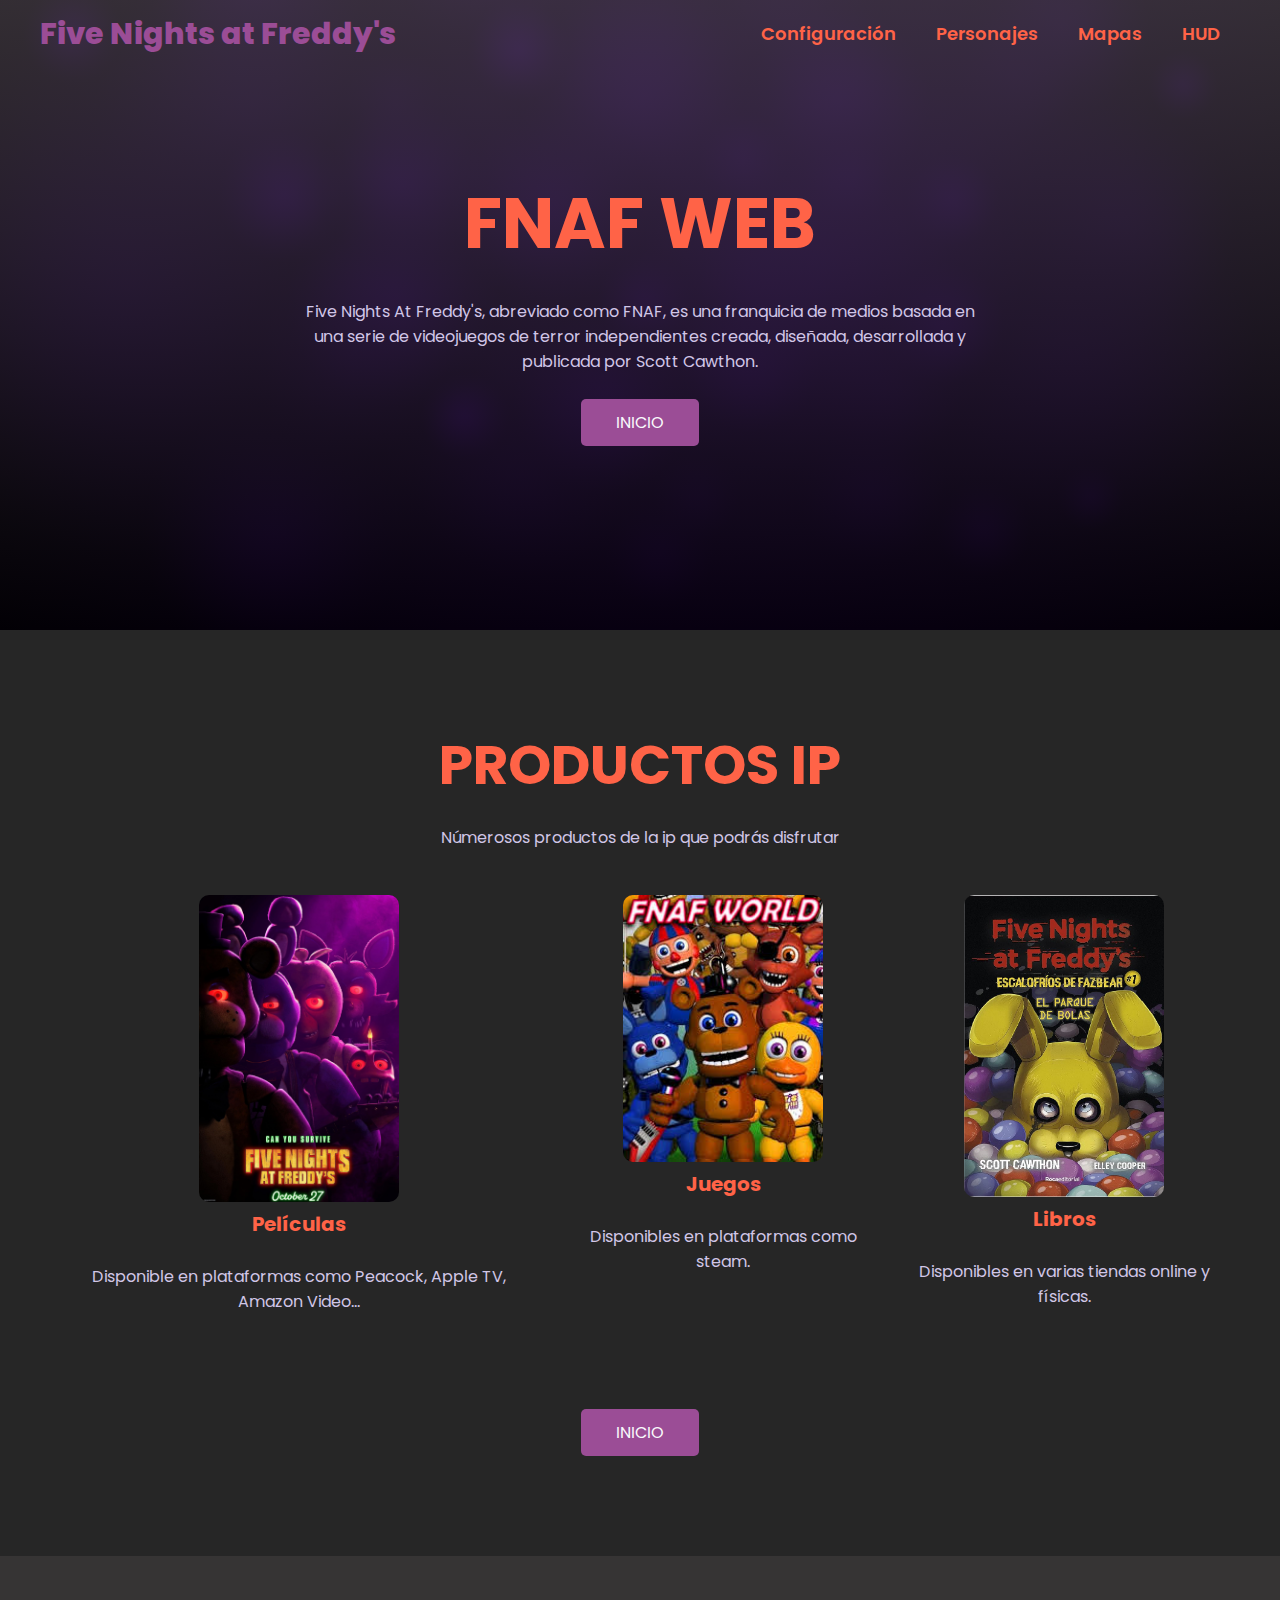
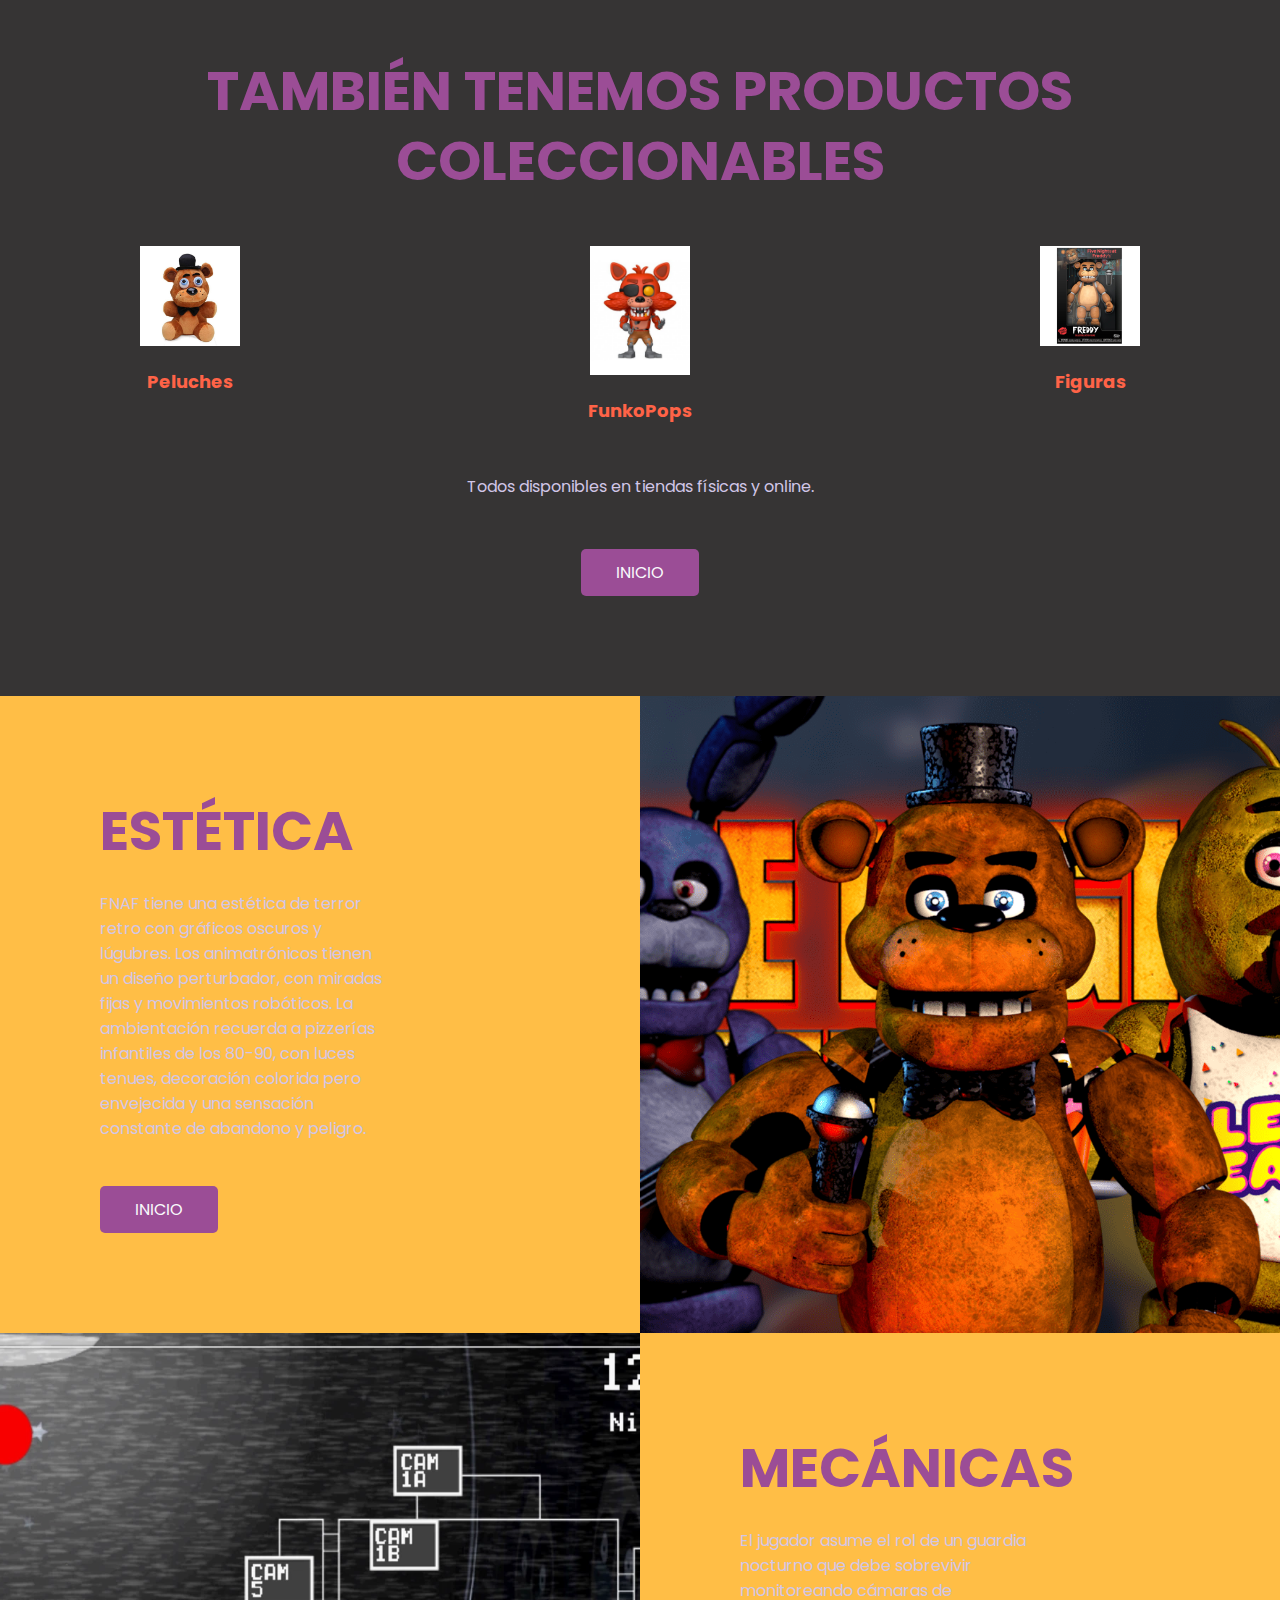
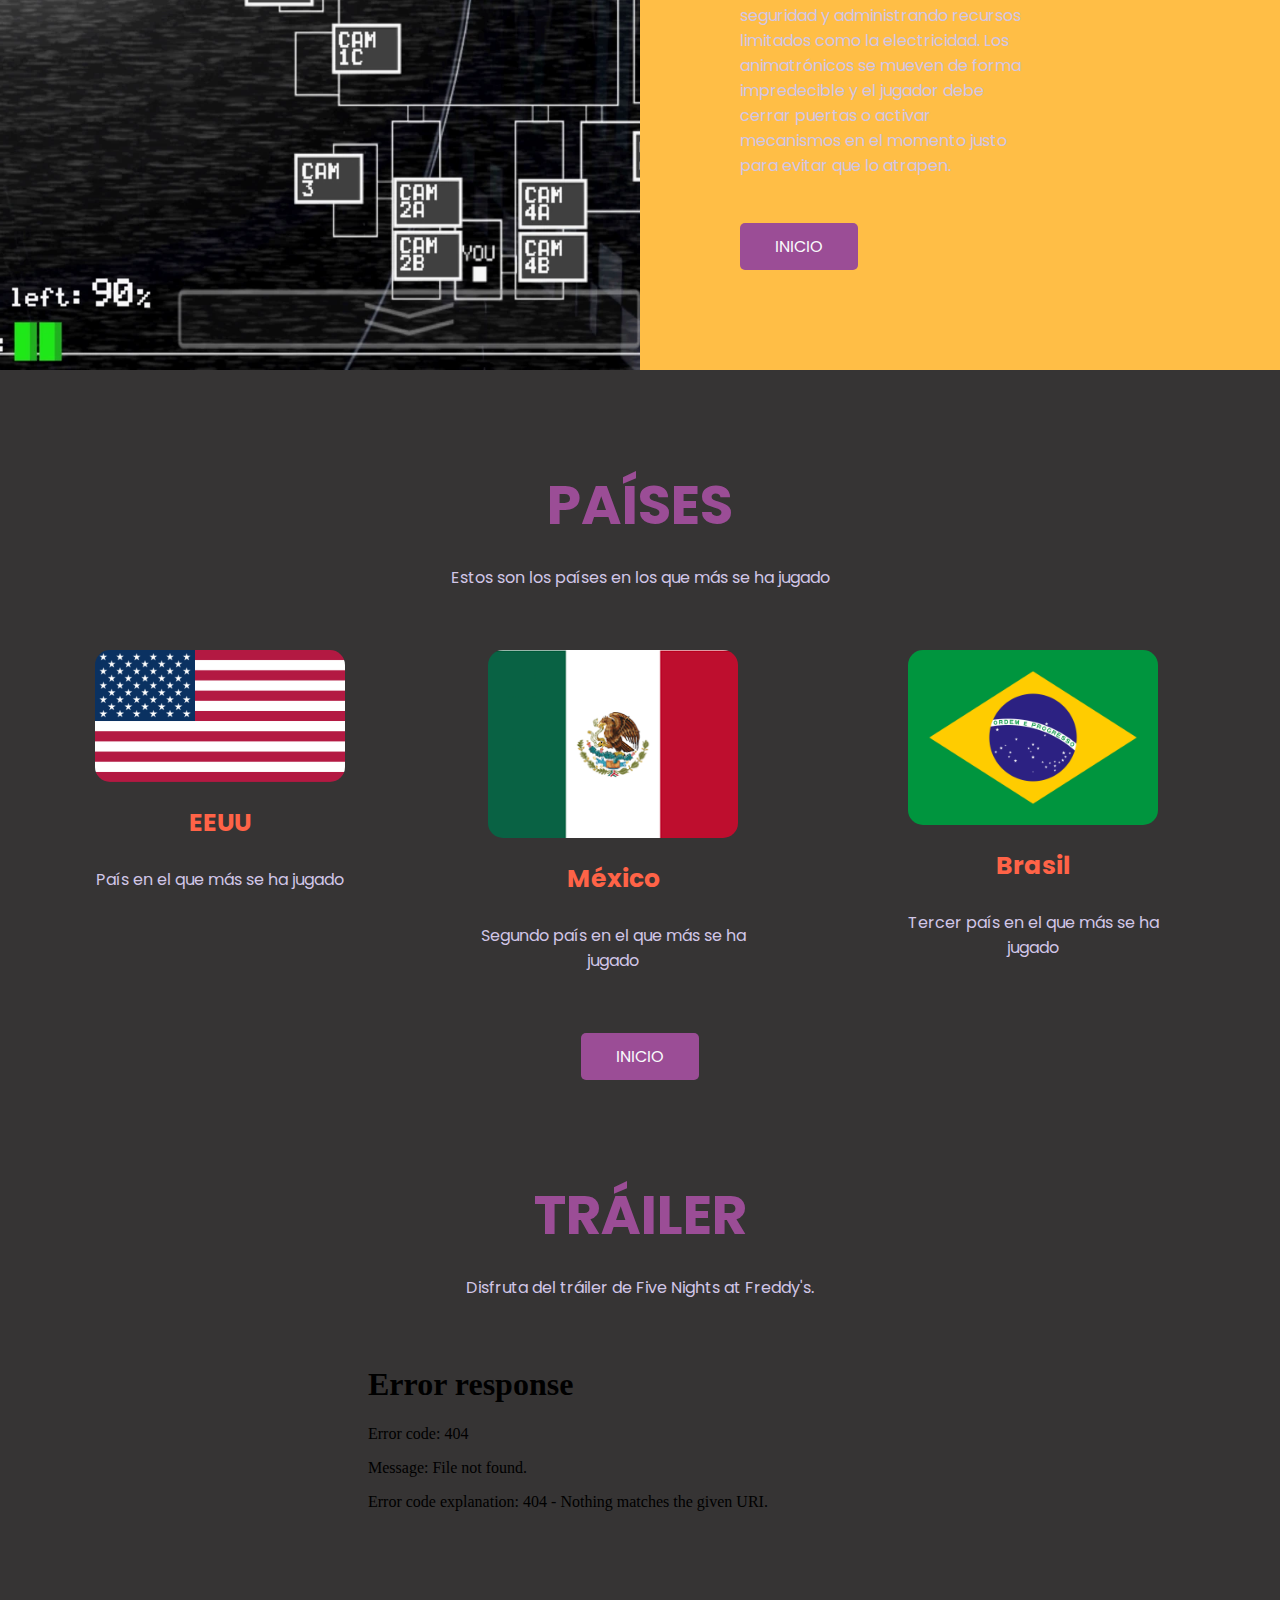
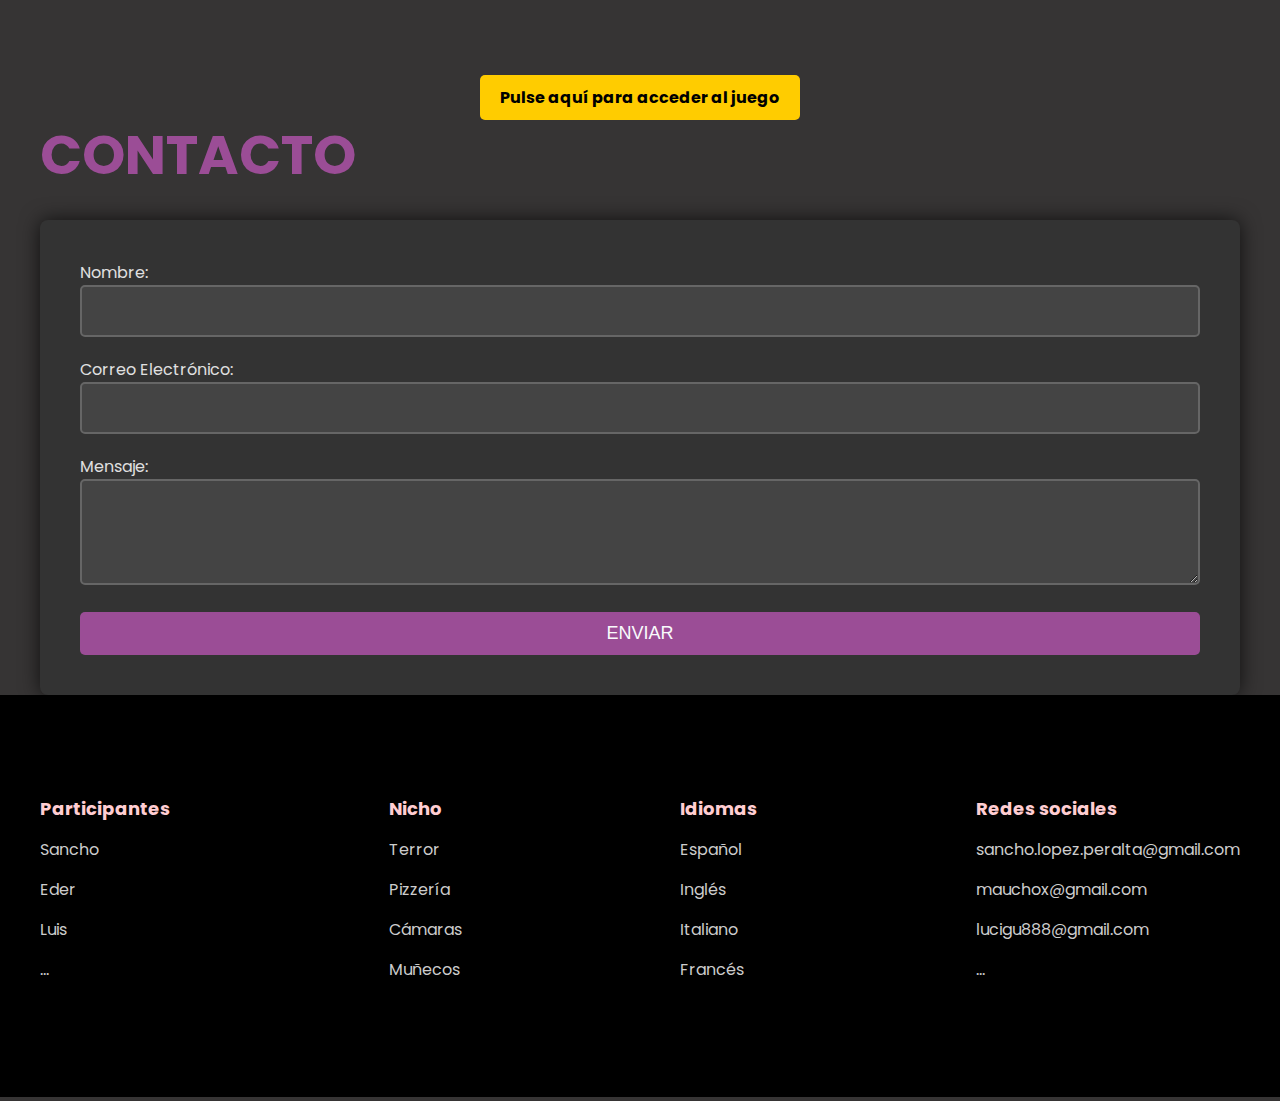
==== commit b3144824: "fix/configuration & file names" ====
--- a/landingPage.html
+++ b/landingPage.html
@@ -5,7 +5,7 @@
     <meta http-equiv="X-UA-Compatible" content="IE=edge">
     <meta name="viewport" content="width=device-width, initial-scale=1.0">
     <title>Document</title>
-    <link rel="stylesheet" href="CSS/style.css">
+    <link rel="stylesheet" href="css/style.css">
 </head>
 <body>
 
@@ -34,7 +34,7 @@
 
         <h1>FNAF WEB</h1>
         <p>
-            Five Nights at Freddy's, abreviado como FNaF, es una franquicia de medios basada en una serie de videojuegos de terror independientes creada, diseñada, desarrollada y publicada por Scott Cawthon.
+            Five Nights At Freddy's, abreviado como FNAF, es una franquicia de medios basada en una serie de videojuegos de terror independientes creada, diseñada, desarrollada y publicada por Scott Cawthon.
         </p>
         <a href="#" class="btn-1">Inicio</a>
     </div>
@@ -138,7 +138,7 @@
             </p>
         </div>
         <div class="boss-1">
-            <img src="media/images/Mexico-Flagg.png" alt="">
+            <img src="media/images/Mexico-Flag.png" alt="">
             <h3>México</h3>
             <p>
                 Segundo país en el que más se ha jugado
@@ -159,7 +159,7 @@
     <h2>Tráiler</h2>
     <p>Disfruta del tráiler de Five Nights at Freddy's.</p>
     <div class="trailer-content" style="display: flex; justify-content: center;">
-        <iframe width="560" height="315" src="media/images/FNAF-Video.webm" 
+        <iframe width="560" height="315" src="media/videos/FNAF-Video.webm" 
                 title="Tráiler de Five Nights at Freddy's" frameborder="0" 
                 allow="accelerometer; autoplay; clipboard-write; encrypted-media; gyroscope; picture-in-picture" 
                 allowfullscreen>
--- a/css/style.css
+++ b/css/style.css
@@ -0,0 +1,661 @@
+@import url('https://fonts.googleapis.com/css2?family=Poppins:wght@400;500;600;700;800&display=swap');
+
+*{
+    margin: 0;
+    padding: 0;
+    box-sizing: border-box;
+    text-decoration: none;
+    list-style: none;
+}
+body {
+    font-family: "Poppins", sans-serif;
+    background-color: #363434; /* Gris muy oscuro */
+    color: #e0e0e0; /* Gris claro */
+}
+
+.container {
+    max-width: 1200px;
+    margin: 0 auto;
+}
+
+/* Header */
+.header {
+    background-image: linear-gradient(
+        rgba(61, 57, 57, 0.8),
+        rgba(0,0,0,0.8)),
+        url(../media/images/Purple-Dephts.png);
+    background-position: center bottom;
+    background-repeat: no-repeat;
+    background-size: cover;
+    min-height: 70vh;
+    display: flex;
+    align-items: center;
+    position: relative;
+}
+
+.menu{
+    position: absolute;
+    top: 0;
+    left: 0;
+    right: 0;
+    display: flex;
+    align-items: center;
+    justify-content: space-between;
+    z-index: 10;
+}
+
+.logo{
+    color: #9b4d96; /* Morado */
+    font-size: 30px;
+    font-weight: 800;
+}
+
+.menu .navbar ul li {
+    position: relative;
+    float: left;
+}
+
+.menu .navbar ul li a {
+    font-size: 18px;
+    padding: 20px;
+    color: #ff6347; /* Rojo tomate */
+    display: block;
+    font-weight: 600;
+}
+.menu .navbar ul li a:hover {
+    color: #9b4d96; /* Morado */
+}
+
+#menu {
+    display: none;
+}
+.menu-icono {
+    width: 25px;
+}
+
+.menu label {
+    cursor: pointer;
+    display: none;
+}
+
+.header-content {
+    text-align: center;
+    z-index: 10;
+}
+
+.header-content h1 {
+    font-size: 70px;
+    line-height: 80px;
+    color: #ff6347; /* Rojo tomate */
+    text-transform: uppercase;
+    margin-bottom: 35px;
+}
+
+.header-content p {
+    font-size: 16px;
+    color: #d1c6e7; /* Gris suave */
+    padding: 0 250px;
+    margin-bottom: 25px;
+}
+
+.btn-1 {
+    display: inline-block;
+    padding: 11px 35px;
+    background-color: #9b4d96; /* Morado */
+    color: #F9FAFC;
+    text-transform: uppercase;
+    border-radius: 5px;
+}
+
+.btn-1:hover {
+    background-color: #7e3e7e; /* Morado más oscuro */
+}
+
+/* Sección de personajes */
+.personajes {
+    padding: 100px 0;
+    background-color: #262626; /* Gris muy oscuro */
+    position: relative;
+}
+
+.personajes-content {
+    text-align: center;
+}
+
+.personajes-content h2 {
+    font-size: 55px;
+    line-height: 70px;
+    color: #ff6347; /* Rojo tomate */
+    text-transform: uppercase;
+    padding: 0;
+    margin-bottom: 15px;
+}
+
+.text-p {
+    font-size: 16px;
+    color: #d1c6e7; /* Gris suave */
+    padding: 0 250px;
+    margin-bottom: 35px;
+}
+
+.personajes-group {
+    display: flex;
+    justify-content: space-between;
+    margin-bottom: 50px;
+}
+
+.personajes-1 {
+    padding: 0 25px;
+}
+
+.personajes-1 img {
+    width: 200px;
+    border-radius: 10px;
+}
+
+.personajes-img {
+    position: absolute;
+    top: 0;
+    right: 0;
+}
+
+.personajes-1 h3 {
+    color: #ff6347; /* Rojo tomate */
+    font-size: 20px;
+    margin-bottom: 15px;
+}
+
+/* Sección de redes sociales */
+.rrss {
+    background-image: linear-gradient(
+        rgba(0,0,0,0.8),
+        rgba(0,0,0,0.8)),
+        url(../imagenes/background.png);
+    background-position: center center;
+    background-repeat: no-repeat;
+    background-size: cover;
+    background-attachment: fixed;
+    padding: 100px 0;
+}
+
+.rrss-content {
+    text-align: center;
+}
+
+.rrss-content h2 {
+    font-size: 55px;
+    line-height: 70px;
+    color: #9b4d96; /* Morado */
+    text-transform: uppercase;
+    margin-bottom: 50px;
+}
+
+.rrss-content p {
+    font-size: 16px;
+    color: #d1c6e7; /* Gris suave */
+    margin-bottom: 50px;
+    padding: 0 100px;
+}
+
+.rrss-group {
+    display: flex;
+    justify-content: space-between;
+    margin-bottom: 50px;
+}
+
+.rrss-1 {
+    padding: 0 100px;
+}
+
+.rrss-1 img {
+    width: 100px;
+    margin-bottom: 15px;
+}
+
+.rrss-1 h3 {
+    color: #ff6347; /* Rojo tomate */
+    font-size: 18px;
+}
+
+/* Formulario */
+form {
+    background-color: #333333; /* Gris oscuro */
+    padding: 40px;
+    border-radius: 8px;
+    box-shadow: 0 0 20px rgba(0, 0, 0, 0.7);
+    margin-top: 30px;
+}
+
+form h2 {
+    color: #9b4d96; /* Morado */
+    font-size: 30px;
+    text-align: center;
+    margin-bottom: 20px;
+}
+
+input[type="text"], input[type="email"], input[type="password"], textarea {
+    width: 100%;
+    padding: 15px;
+    margin-bottom: 20px;
+    border-radius: 5px;
+    border: 2px solid #666;
+    background-color: #444; /* Gris oscuro */
+    color: #fff;
+    font-size: 16px;
+}
+
+input[type="text"]:focus, input[type="email"]:focus, input[type="password"]:focus, textarea:focus {
+    border-color: #ff6347; /* Rojo tomate */
+    background-color: #555;
+}
+
+button {
+    background-color: #ff6347; /* Rojo tomate */
+    color: #fff;
+    padding: 15px 30px;
+    border: none;
+    border-radius: 5px;
+    width: 100%;
+    font-size: 18px;
+    cursor: pointer;
+}
+
+button:hover {
+    background-color: #9b4d96; /* Morado */
+}
+
+/* Sección de información */
+.info {
+    display: flex;
+}
+
+.info-1 {
+    width: 50%;
+    padding: 100px 250px 100px 100px;
+    background-color: #ffbe46; /* Amarillo vibrante */
+}
+
+.info-2, .info-3 {
+    background-image: url(../media/images/Aesthetic.webp);
+    background-position: center center;
+    background-repeat: no-repeat;
+    background-size: cover;
+    width: 50%;
+}
+.info-3 {
+    background-image: url(../media/images/Camera.webp);
+    background-position: center center;
+    background-repeat: no-repeat;
+    background-size: cover;
+    width: 50%;
+}
+
+h2 {
+    font-size: 55px;
+    line-height: 70px;
+    color: #9b4d96; /* Morado */
+    text-transform: uppercase;
+    margin-bottom: 20px;
+}
+
+p {
+    font-size: 16px;
+    color: #d1c6e7; /* Gris suave */
+    margin: 25px 0 45px 0;
+}
+
+.boss {
+    padding: 100px 0;
+    text-align: center;
+}
+
+.boss-content {
+    display: flex;
+    justify-content: space-between;
+}
+
+.boss-1 {
+    padding: 15px 55px;
+}
+
+.boss-1 img {
+    width: 250px;
+    border-radius: 15px;
+    margin-bottom: 15px;
+}
+
+.boss-1 h3 {
+    font-size: 25px;
+    color: #ff6347; /* Rojo tomate */
+}
+
+.footer {
+    padding: 100px 0;
+    background-color: #000000; /* Gris oscuro */
+}
+
+.footer-content {
+    display: flex;
+    justify-content: space-between;
+}
+
+.link h3 {
+    font-size: 18px;
+    color: #FFCDD2; /* Rosa pálido */
+    margin-bottom: 15px;
+}
+
+.link a {
+    font-size: 16px;
+    color: #cccccc; /* Gris claro */
+    display: block;
+    margin-bottom: 15px;
+}
+
+@media(max-width:991px) {
+    .menu {
+        padding: 30px;
+    }
+
+    .menu label {
+        display: initial;
+    }
+
+    .menu .navbar {
+        position: absolute;
+        top: 100%;
+        left: 0;
+        right: 0;
+        background-color: #323337;
+        display: none;
+    }
+
+    .menu .navbar ul li {
+        width: 100%;
+    }
+
+    #menu:checked ~ .navbar {
+        display: initial;
+    }
+
+   /* Estilo para el checkbox para que no sea visible */
+#menu {
+    display: none;
+}
+
+/* Cuando el checkbox está marcado, mostramos el menú */
+#menu:checked + label + .navbar {
+    display: block;
+}
+
+/* Estilo del menú por defecto (cuando no se muestra) */
+.navbar {
+    display: none;
+}
+
+    .header {
+        min-height: 0vh;
+    }
+
+    .header-content {
+        padding: 100px 30px;
+    }
+
+    .header-content p {
+        padding: 0;
+    }
+
+    .personajes {
+        padding: 30px;
+    }
+
+    .personajes-content h2 {
+        padding: 0;
+    }
+
+    .text-p {
+        padding: 0;
+    }
+
+    .personajes-group {
+        flex-direction: column;
+        margin-bottom: 0;
+    }
+
+    .personajes-img {
+        display: none;
+    }
+
+    .rrss {
+        padding: 30px;
+    }
+
+    .rrss-content p {
+        padding: 0;
+    }
+
+    .rrss-group {
+        flex-direction: column;
+        margin-bottom: 0;
+    }
+
+    .rrss-1 {
+        margin-bottom: 25px;
+    }
+
+    .info {
+        flex-direction: column;
+    }
+
+    .info-1 {
+        width: 100%;
+        padding: 30px;
+        text-align: center;
+    }
+
+    .info-2, .info-3 {
+        display: none;
+    }
+
+    .block {
+        padding: 30px;
+    }
+
+    .block-content {
+        flex-direction: column;
+    }
+
+    .boss-1 {
+        padding: 0;
+    }
+
+    .footer {
+        padding: 30px;
+    }
+
+    .footer-content {
+        flex-direction: column;
+        text-align: center;
+    }
+
+    .boss-content {
+        flex-direction: column;
+    }
+
+    .boss-1 {
+        padding: 15px;
+        text-align: center;
+    }
+
+    .boss-1 img {
+        width: 100%;
+        margin-bottom: 15px;
+    }
+
+    * {
+        margin: 0;
+        padding: 0;
+        box-sizing: border-box;
+    }
+    
+    body {
+        font-family: 'Poppins', sans-serif;
+        color: #fff;
+        background-color: #000;
+    }
+    
+    .container {
+        width: 80%;
+        margin: 0 auto;
+    }
+    
+    header {
+        position: relative;
+        background: url(../media/images/background.png) no-repeat center center/cover;
+        height: 100vh;
+        color: white;
+        padding-top: 50px;
+    }
+    
+    .menu {
+        display: flex;
+        justify-content: space-between;
+        align-items: center;
+    }
+    
+    .logo {
+        font-size: 24px;
+        font-weight: bold;
+        color: #fff;
+        text-decoration: none;
+    }
+    
+    .navbar ul {
+        list-style-type: none;
+    }
+    
+    .navbar ul li {
+        display: inline;
+        margin: 0 15px;
+    }
+    
+    .navbar ul li a {
+        color: #fff;
+        text-decoration: none;
+        font-size: 18px;
+    }
+    
+    #menu {
+        display: none;
+    }
+    
+    #menu:checked + label + .navbar {
+        display: block;
+    }
+    
+    label {
+        cursor: pointer;
+    }
+    
+    .menu-icono {
+        width: 30px;
+        height: 30px;
+    }
+    
+    .header-content {
+        text-align: center;
+        padding-top: 20px;
+    }
+    
+    .header-content h1 {
+        font-size: 50px;
+    }
+    
+    header p {
+        font-size: 20px;
+        margin: 20px 0;
+    }
+    
+    .btn-1 {
+        padding: 10px 20px;
+        background-color: #f7941d;
+        text-decoration: none;
+        color: #fff;
+        border-radius: 5px;
+        font-weight: bold;
+    }
+    
+    .personajes {
+        background-color: #000000;
+        padding: 50px 0;
+    }
+    
+    .personajes-img {
+        width: 100%;
+        height: auto;
+    }
+    
+    .personajes-group {
+        display: flex;
+        justify-content: space-between;
+        flex-wrap: wrap;
+    }
+    
+    .personajes-1 {
+        width: 30%;
+        text-align: center;
+        margin-bottom: 30px;
+    }
+    
+    .personajes-1 img {
+        width: 100%;
+        height: auto;
+    }
+    
+    footer {
+        background-color: #000000;
+        padding: 30px 0;
+        color: #fff;
+    }
+    
+    .footer-content {
+        display: flex;
+        justify-content: space-between;
+    }
+    
+    .link {
+        width: 20%;
+    }
+    
+    .link h3 {
+        margin-bottom: 10px;
+    }
+    
+    .link ul {
+        list-style-type: none;
+    }
+    
+    .link ul li {
+        margin-bottom: 10px;
+    }
+    
+    .link ul li a {
+        color: #fff;
+        text-decoration: none;
+    }
+    
+    .rrss-group {
+        display: flex;
+        justify-content: space-between;
+    }
+    
+    .rrss-1 {
+        width: 30%;
+        text-align: center;
+    }
+    
+    .rrss-1 img {
+        width: 100%;
+        height: auto;
+    }
+}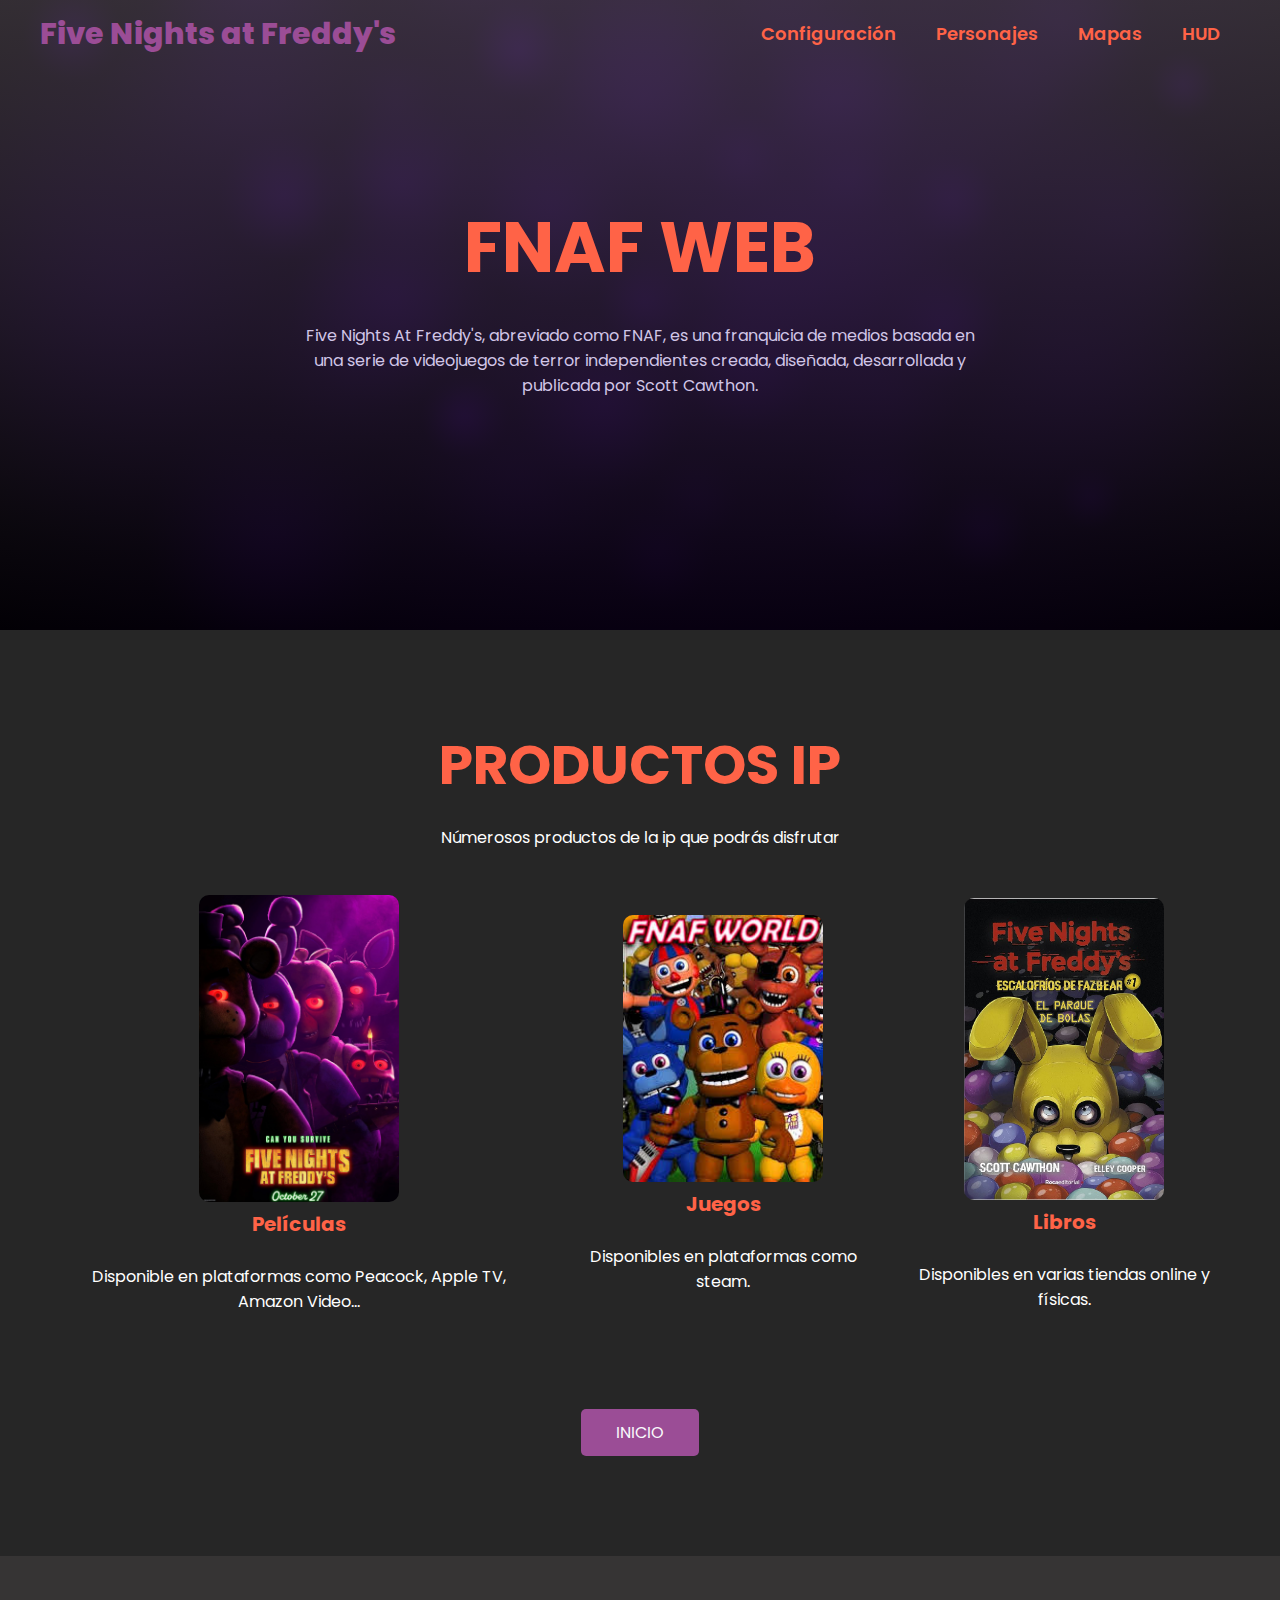
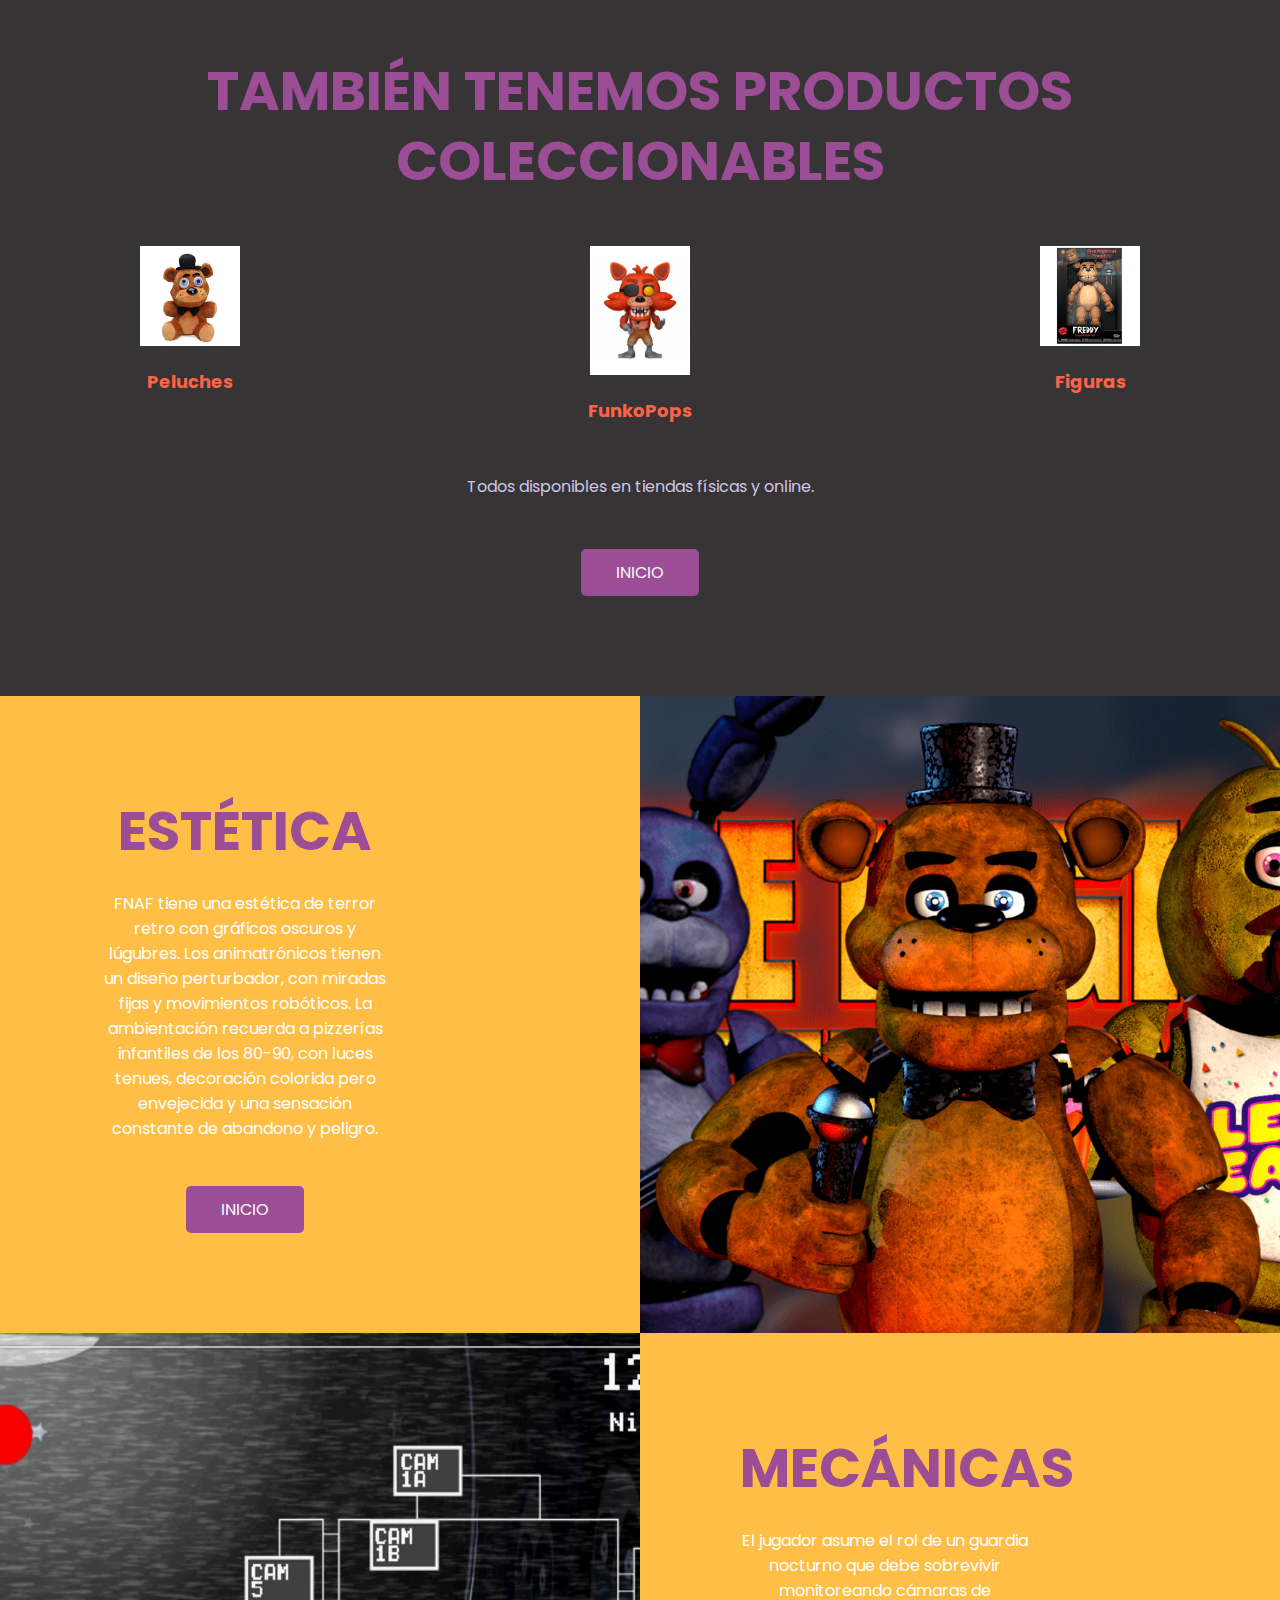
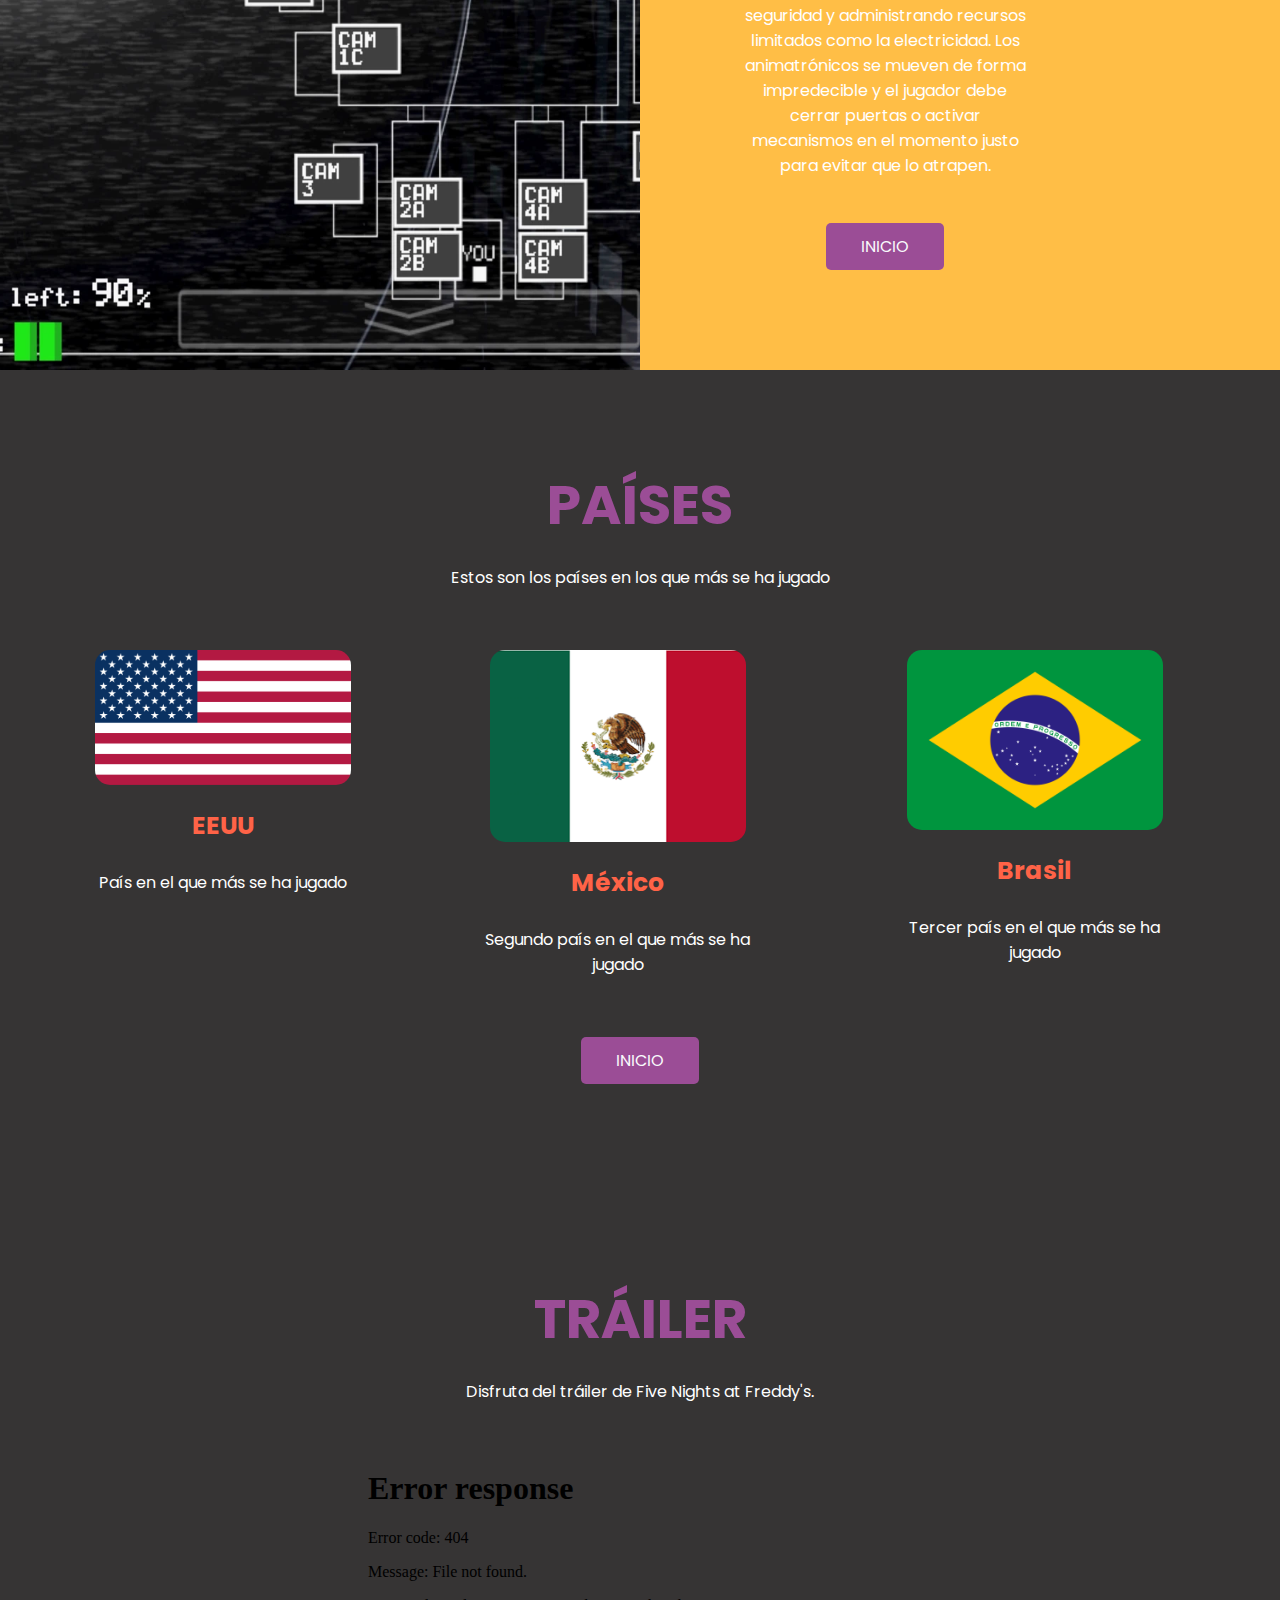
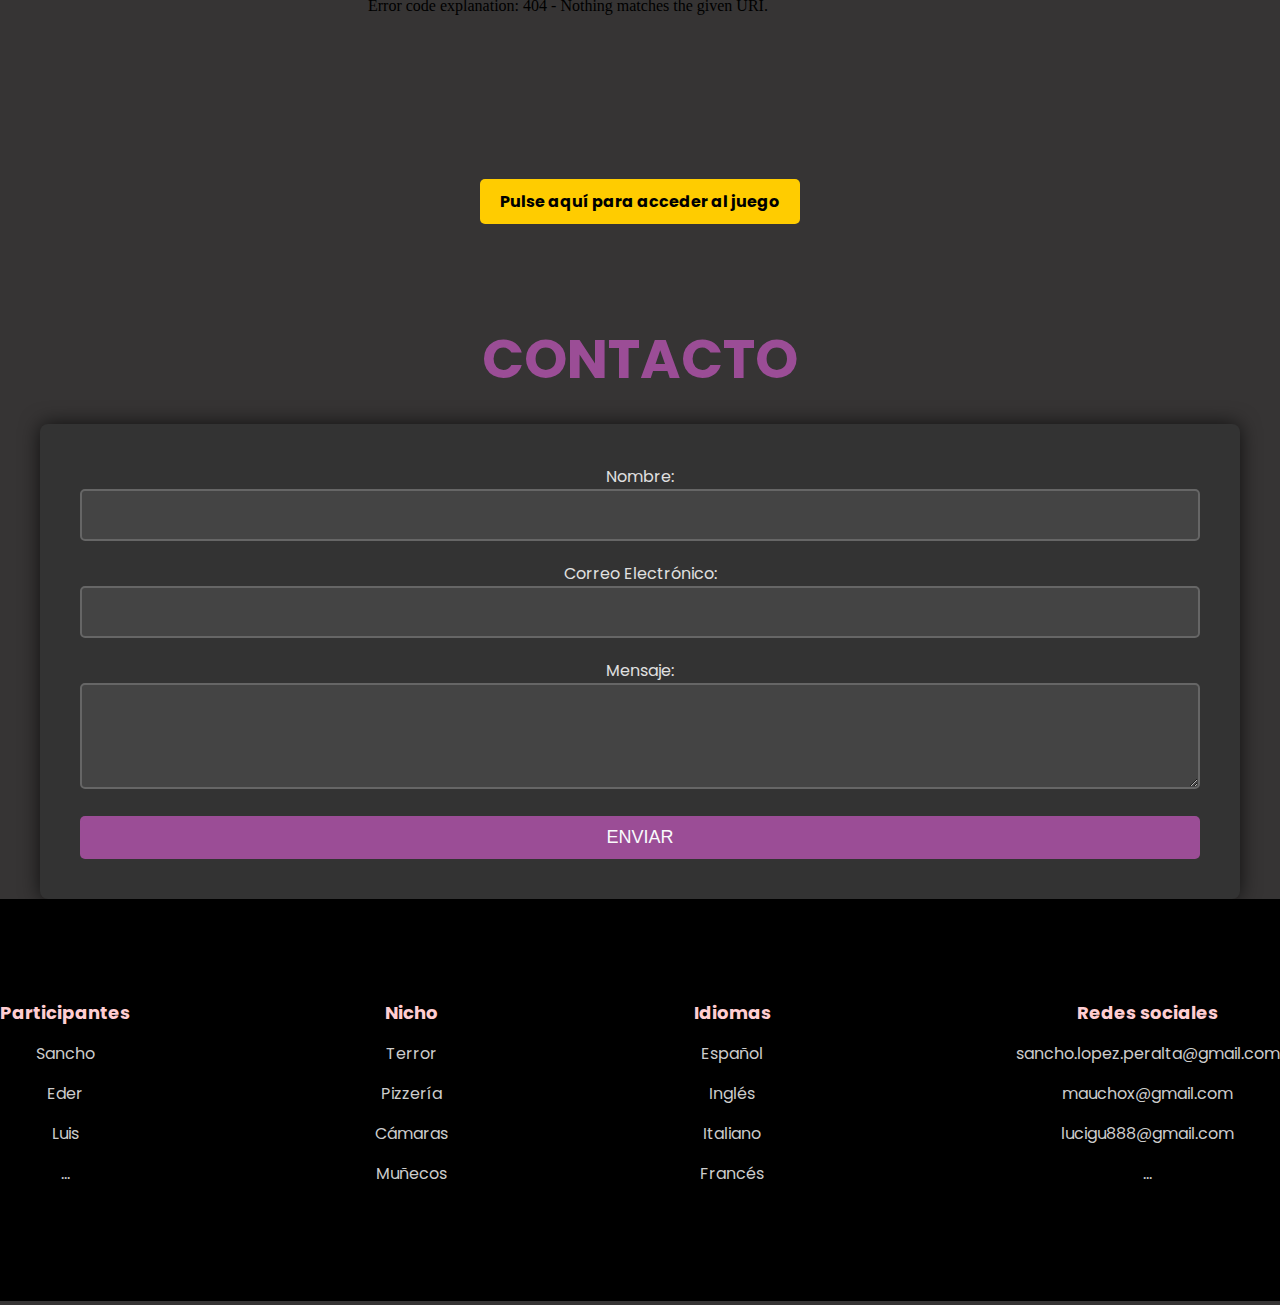
==== commit 011a3010: "fix/landing page" ====
--- a/landingPage.html
+++ b/landingPage.html
@@ -4,7 +4,7 @@
     <meta charset="UTF-8">
     <meta http-equiv="X-UA-Compatible" content="IE=edge">
     <meta name="viewport" content="width=device-width, initial-scale=1.0">
-    <title>Document</title>
+    <title>Landing Page</title>
     <link rel="stylesheet" href="css/style.css">
 </head>
 <body>
@@ -36,7 +36,6 @@
         <p>
             Five Nights At Freddy's, abreviado como FNAF, es una franquicia de medios basada en una serie de videojuegos de terror independientes creada, diseñada, desarrollada y publicada por Scott Cawthon.
         </p>
-        <a href="#" class="btn-1">Inicio</a>
     </div>
   </header>
 
@@ -161,7 +160,7 @@
     <div class="trailer-content" style="display: flex; justify-content: center;">
         <iframe width="560" height="315" src="media/videos/FNAF-Video.webm" 
                 title="Tráiler de Five Nights at Freddy's" frameborder="0" 
-                allow="accelerometer; autoplay; clipboard-write; encrypted-media; gyroscope; picture-in-picture" 
+                allow="accelerometer; autoplay; clipboard-write; encrypted-media; gyroscope; picture-in-picture"
                 allowfullscreen>
         </iframe>
     </div>
@@ -203,7 +202,7 @@
   </script>
 
   <footer class="footer">
-    <div class="footer-content container">
+    <div class="footer-content">
         <div class="link">
             <h3>Participantes</h3>
             <u1>
--- a/css/style.css
+++ b/css/style.css
@@ -6,6 +6,7 @@
     box-sizing: border-box;
     text-decoration: none;
     list-style: none;
+    text-align: center;
 }
 body {
     font-family: "Poppins", sans-serif;
@@ -41,7 +42,7 @@
     display: flex;
     align-items: center;
     justify-content: space-between;
-    z-index: 10;
+    z-index: 15;
 }
 
 .logo{
@@ -118,10 +119,6 @@
     position: relative;
 }
 
-.personajes-content {
-    text-align: center;
-}
-
 .personajes-content h2 {
     font-size: 55px;
     line-height: 70px;
@@ -140,7 +137,8 @@
 
 .personajes-group {
     display: flex;
-    justify-content: space-between;
+    align-items: center;
+    justify-content: space-evenly;
     margin-bottom: 50px;
 }
 
@@ -170,7 +168,7 @@
     background-image: linear-gradient(
         rgba(0,0,0,0.8),
         rgba(0,0,0,0.8)),
-        url(../imagenes/background.png);
+        url(../media/images/Galaxy.png);
     background-position: center center;
     background-repeat: no-repeat;
     background-size: cover;
@@ -300,7 +298,7 @@
 
 p {
     font-size: 16px;
-    color: #d1c6e7; /* Gris suave */
+    color: #ffffff;
     margin: 25px 0 45px 0;
 }
 
@@ -319,7 +317,7 @@
 }
 
 .boss-1 img {
-    width: 250px;
+    width: 20vw;
     border-radius: 15px;
     margin-bottom: 15px;
 }
@@ -327,6 +325,11 @@
 .boss-1 h3 {
     font-size: 25px;
     color: #ff6347; /* Rojo tomate */
+}
+
+.trailer {
+    padding: 100px 0;
+    text-align: center;
 }
 
 .footer {
@@ -353,6 +356,10 @@
 }
 
 @media(max-width:991px) {
+    * {
+        text-align: center;
+    }
+
     .menu {
         padding: 30px;
     }
@@ -511,7 +518,7 @@
     
     header {
         position: relative;
-        background: url(../media/images/background.png) no-repeat center center/cover;
+        background: url(../media/images/Galaxy.png) no-repeat center center/cover;
         height: 100vh;
         color: white;
         padding-top: 50px;
@@ -621,6 +628,7 @@
     .footer-content {
         display: flex;
         justify-content: space-between;
+        text-align: center;
     }
     
     .link {
@@ -655,7 +663,6 @@
     }
     
     .rrss-1 img {
-        width: 100%;
-        height: auto;
+        display: none;
     }
 }